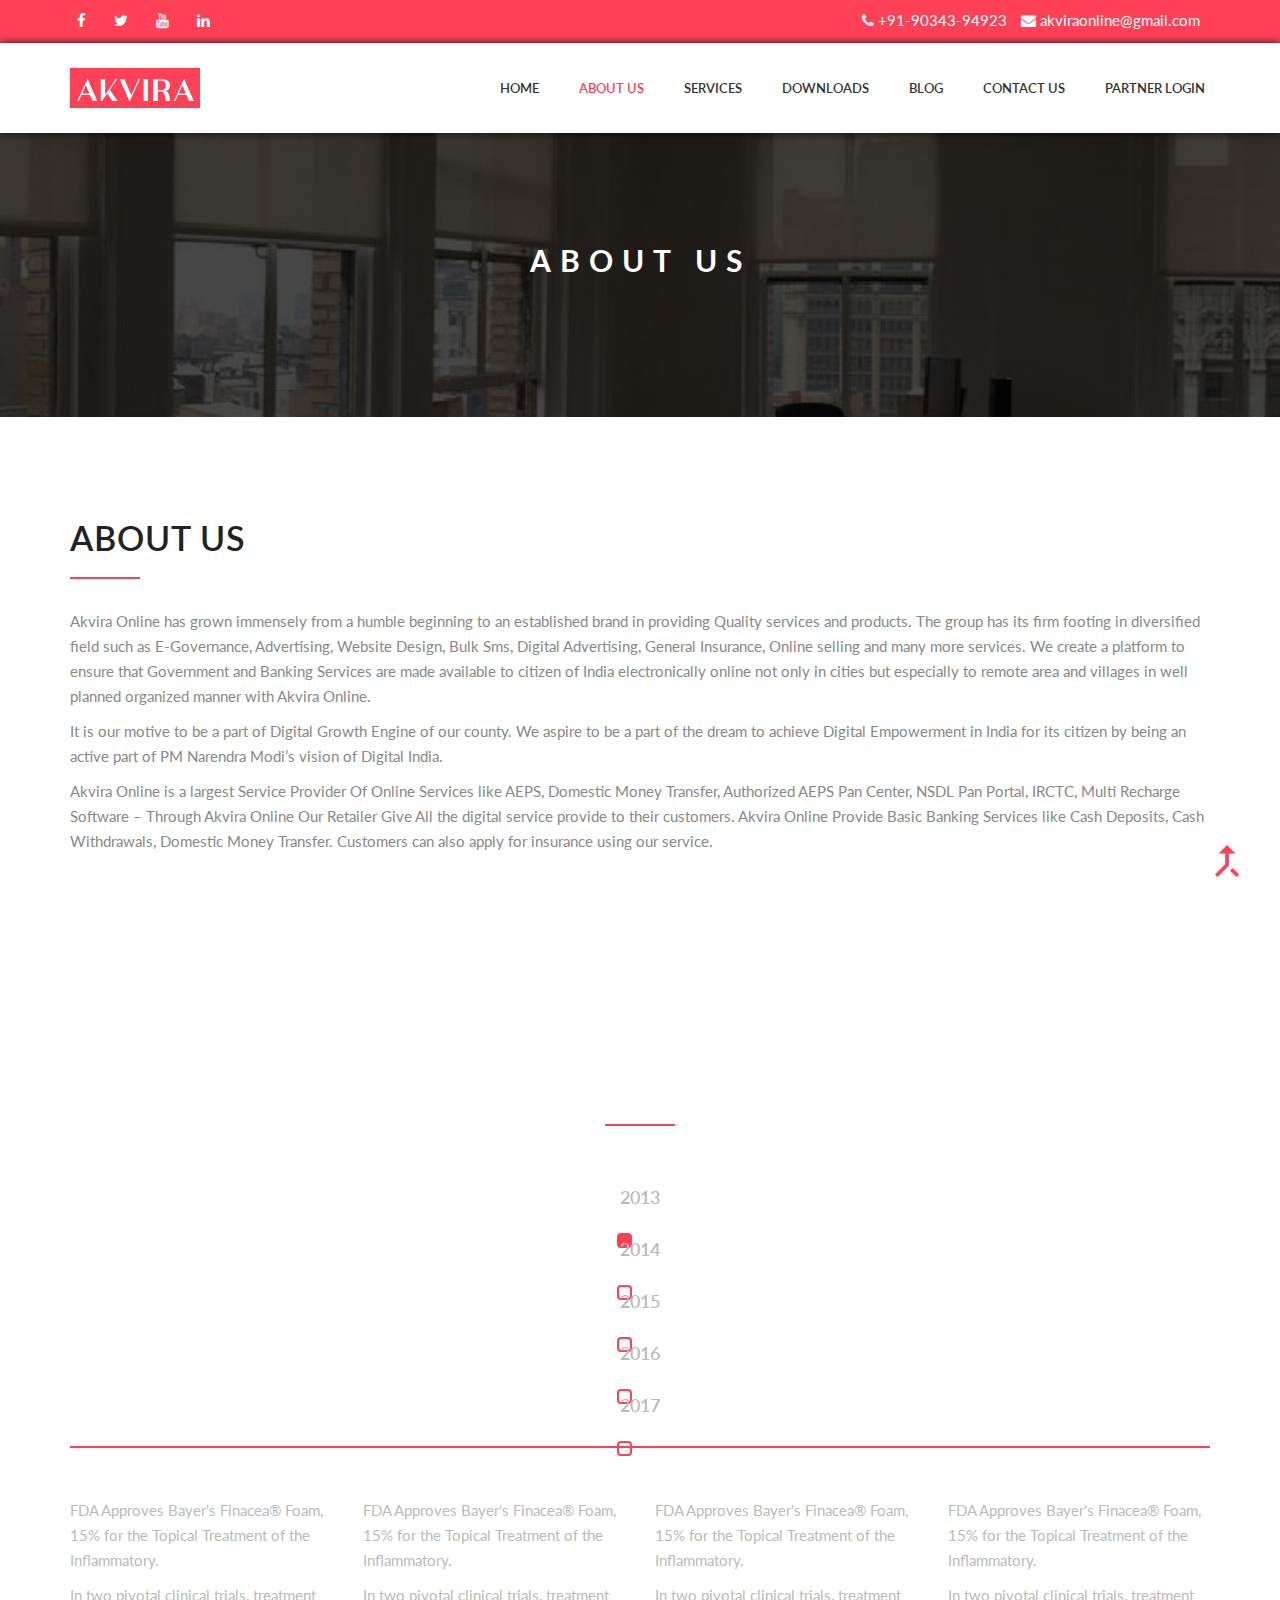
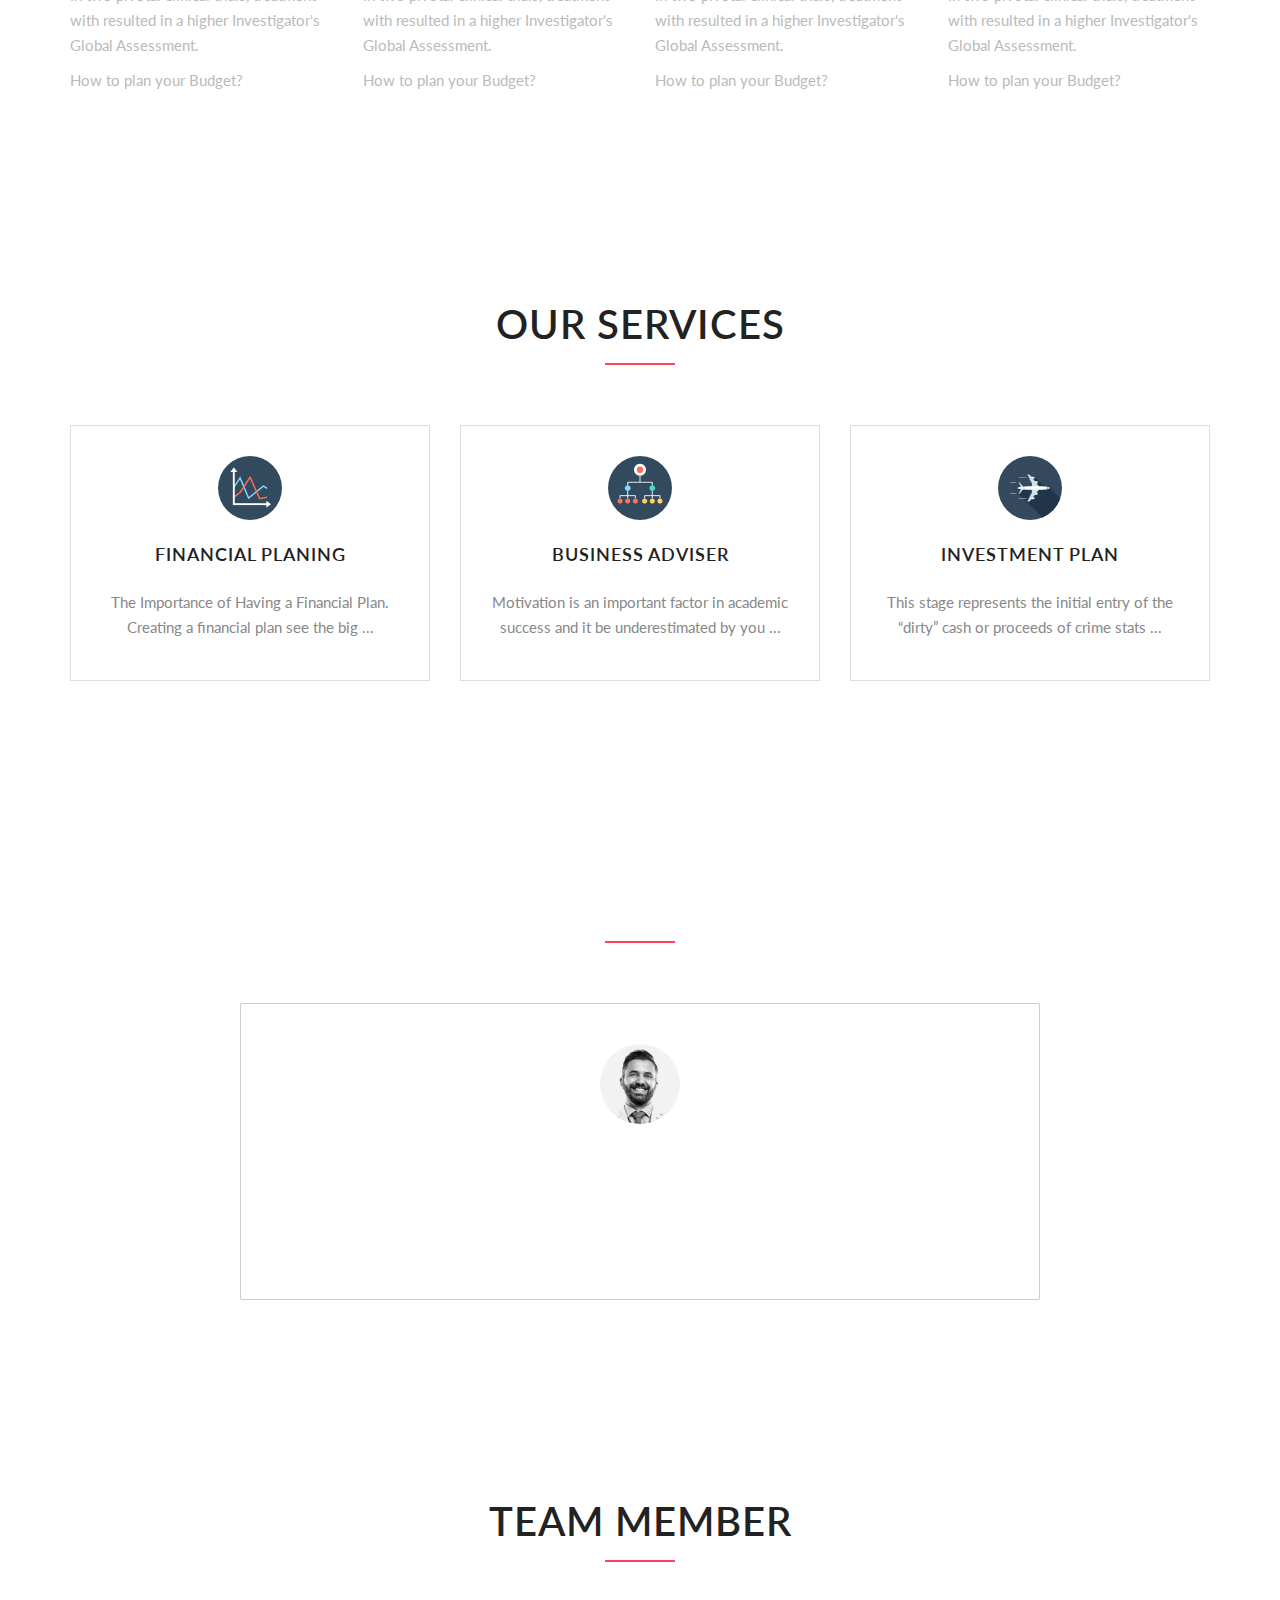
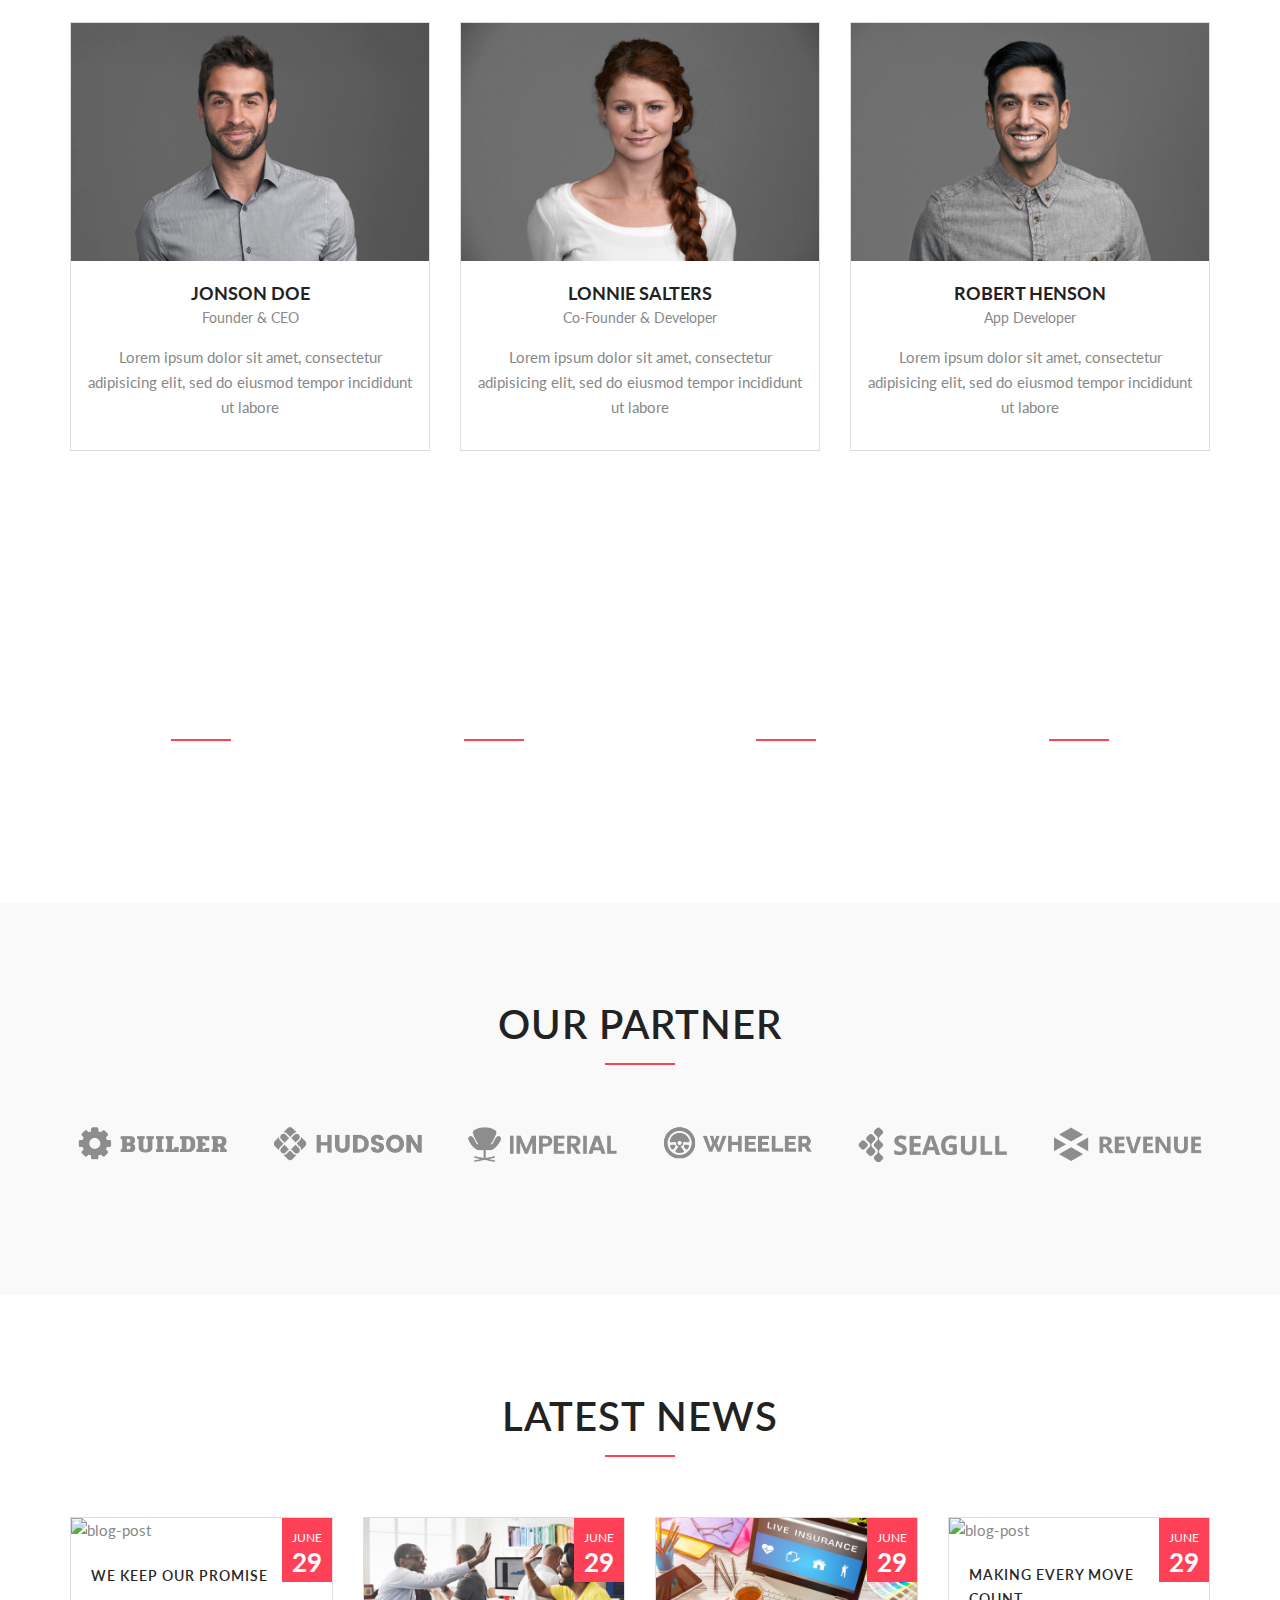
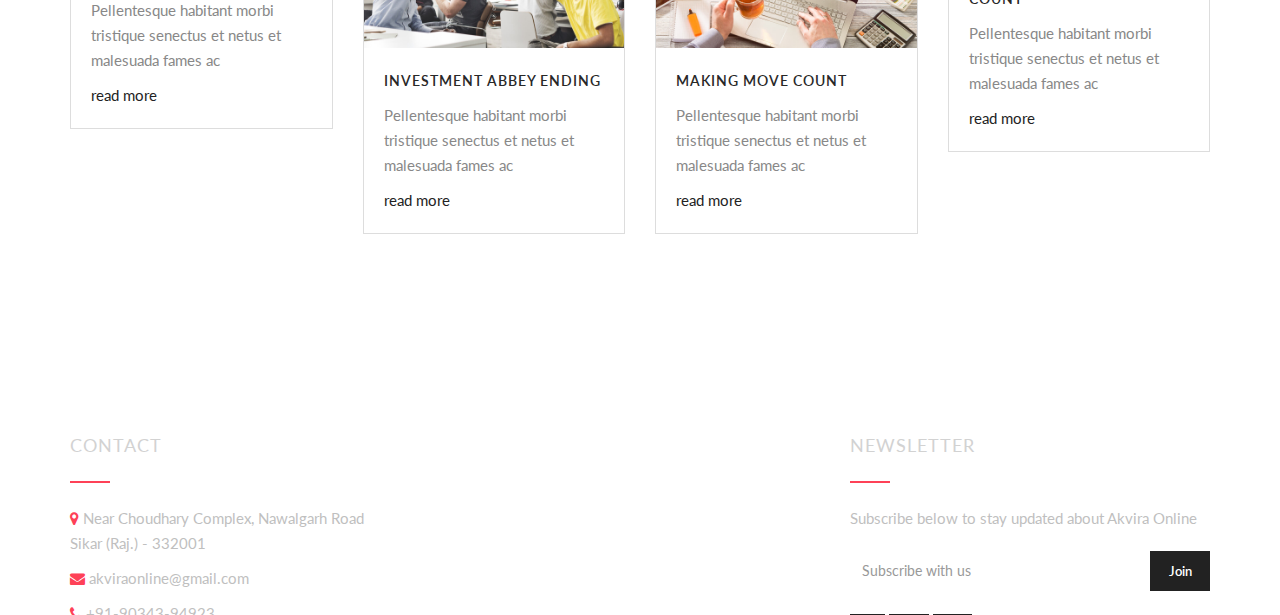
==== about.html @ 22830d56 "Site design updated" ====
﻿<!DOCTYPE html>
<html lang="en">
<head>
    <meta charset="utf-8">
    <meta http-equiv="x-ua-compatible" content="ie=edge">
    <title>Home | Akvira Online</title>
    <meta name="author" content="WebAkshar.com">
    <meta name="description" content="About Akvira Online">
    <meta name="viewport" content="width=device-width, initial-scale=1">
    <link rel="shortcut icon" href="assets/favicon/favicon.ico">

    <!-- load google font -->
    <link href="https://fonts.googleapis.com/css?family=Lato:300,400,400i,700,700i" rel="stylesheet">

    <!-- all stylesheets include start -->
    <!-- Bootstrap css -->
    <link rel="stylesheet" href="assets/bootstrap/css/bootstrap.min.css">
    <!-- revolution slider css -->
    <link rel="stylesheet" href="assets/css/rev_slider/settings.css">
    <link rel="stylesheet" href="assets/css/rev_slider/layers.css">
    <link rel="stylesheet" href="assets/css/rev_slider/navigation.css">
    <!-- fontawesome css -->
    <link rel="stylesheet" href="assets/css/font-awesome.min.css">
    <!-- ET Lineicon CSS -->
    <link rel="stylesheet" href="assets/css/lineicon.css">
    <!-- Light Box CSS -->
    <link rel="stylesheet" href="assets/css/lightbox.css">
    <link rel="stylesheet" href="assets/css/animate.css">

    <!-- Owl Carousel CSS -->
    <link rel="stylesheet" href="assets/css/owl.carousel.css">
    <link rel="stylesheet" href="assets/css/owl.theme.css">
    <link rel="stylesheet" href="assets/css/owl.transitions.css">

    <!-- theme style css -->
    <link rel="stylesheet" href="assets/css/style.css">
    <!-- responsive css -->
    <link rel="stylesheet" href="assets/css/responsive.css">
    <!-- all stylesheets include end -->
</head>
<body>
    <div id="container">

        <!-- Start Top Header Section -->
        <section class="topbar">
            <div class="container">
                <div class="row">
                    <div class="col-md-5">
                        <ul class="social-icons">
                            <li><a target="_blank" href="https://facebook.com/akviraonline"><i class="fa fa-facebook"></i></a></li>
                            <li><a target="_blank" href="https://twitter.com/akviraonline"><i class="fa fa-twitter"></i></a></li>
                            <li><a target="_blank" href="#"><i class="fa fa-youtube"></i></a></li>
                            <li><a target="_blank" href="#"><i class="fa fa-linkedin"></i></a></li>
                        </ul>
                    </div>
                    <div class="col-md-7">
                        <div class="contact-info">
                            <ul>
                                <li>
                                    <i class="fa fa-phone"></i>
                                    <a href="tel:+919034394923">+91-90343-94923</a>
                                </li>
                                <li>
                                    <i class="fa fa-envelope"></i>
                                    <a href="mailto:akviraonline@gmail.com">akviraonline@gmail.com</a>
                                </li>
                            </ul>
                        </div>
                    </div>
                </div>
            </div>
        </section>
        <header class="clearfix" id="header">
            <nav class="navbar navbar-default">
                <div class="container">
                    <div class="navbar-header">
                        <button type="button" class="navbar-toggle" data-toggle="collapse" data-target=".navbar-collapse">
                            <span class="icon-bar"></span>
                            <span class="icon-bar"></span>
                            <span class="icon-bar"></span>
                        </button>
                        <a class="navbar-brand" href="index.html"><img alt="" src="assets/images/logo/logo.png"></a>
                    </div>
                    <div class="navbar-collapse collapse">
                        <ul class="nav navbar-nav navbar-right">
                            <li><a href="index.html">Home</a></li>
                            <li><a href="about.html" class="active">About Us</a></li>
                            <li><a href="services.html">Services</a></li>
                            <li><a href="#">Downloads</a></li>
                            <li><a href="blog.html">Blog</a></li>
                            <li><a href="contact.html">Contact Us</a></li>
                            <li><a href="partnerlogin.html" target="_blank">Partner Login</a></li>
                        </ul>
                    </div>
                </div>
            </nav>
        </header>
        <section class="breadcrumb-section parallax" style="background-image: url(assets/images/bg/breadcrumb4.jpg);">
            <div class="container">
                <div class="row">
                    <div class="col-md-12">
                        <div class="page-title">
                            <h1>About Us</h1>
                        </div>
                    </div>
                </div>
            </div>
        </section>
        <section class="pad-t100 pad-b70">
            <div class="container">
                <div class="row">
                    <div class="col-md-12 mb30">
                        <div class="section-title left mb50">
                            <h3 style="font-size: 34px;">About Us</h3>
                        </div>
                        <p>
                            Akvira Online has grown immensely from a humble beginning to an established brand in providing Quality services and products.
                            The group has its firm footing in diversified field such as E-Governance, Advertising, Website Design, Bulk Sms, Digital Advertising, General Insurance, Online selling and many more services.
                            We create a platform to ensure that Government and Banking Services are made available to citizen of India electronically online not only in cities but especially to remote area and villages in well planned organized manner with Akvira Online.
                        </p>
                        <p>
                            It is our motive to be a part of Digital Growth Engine of our county.
                            We aspire to be a part of the dream to achieve Digital Empowerment in India for its citizen by being an active part of PM Narendra Modi’s vision of Digital India.
                        </p>
                        <p>
                            Akvira Online is a largest Service Provider Of Online Services like AEPS, Domestic Money Transfer, Authorized AEPS Pan Center, NSDL Pan Portal, IRCTC,  Multi Recharge Software – Through Akvira Online Our Retailer Give All the digital service provide to their customers. 
                            Akvira Online Provide Basic Banking Services like Cash Deposits, Cash Withdrawals, Domestic Money Transfer. 
                            Customers can also apply for insurance using our service.
                        </p>
                        <!--<a href="#" class="btn btn-primary mt20">Download Brochures</a>-->
                    </div>
                </div>
            </div>
        </section>
        <section class="pad100 parallax" style="background-image: url(assets/images/bg/bg12.jpg);">
            <div class="container">
                <div class="row">
                    <div class="section-title text-center white">
                        <h3>Helping to Grow</h3>
                    </div>
                </div>
                <div class="row">
                    <div class="col-md-12">
                        <div class="max-tab-2 white">
                            <!-- Nav tabs -->
                            <ul class="nav nav-tabs nav-justified" role="tablist">
                                <li role="presentation" class="active">
                                    <a href="#tab1" role="tab" data-toggle="tab" aria-expanded="false">
                                        2013
                                    </a>
                                </li>
                                <li role="presentation" class="">
                                    <a href="#tab2" role="tab" data-toggle="tab" aria-expanded="false">
                                        2014
                                    </a>
                                </li>
                                <li role="presentation" class="">
                                    <a href="#tab3" role="tab" data-toggle="tab" aria-expanded="false">
                                        2015
                                    </a>
                                </li>
                                <li role="presentation" class="">
                                    <a href="#tab4" role="tab" data-toggle="tab" aria-expanded="false">
                                        2016
                                    </a>
                                </li>
                                <li role="presentation" class="">
                                    <a href="#tab5" role="tab" data-toggle="tab" aria-expanded="false">
                                        2017
                                    </a>
                                </li>

                            </ul>

                            <!-- Tab panes -->
                            <div class="tab-content">
                                <!-- Start Tab Content 1 -->
                                <div role="tabpanel" class="tab-pane active" id="tab1">
                                    <div class="row">
                                        <div class="col-md-3 col-sm-6">
                                            <p>FDA Approves Bayer's Finacea® Foam, 15% for the Topical Treatment of the Inflammatory.</p>
                                            <p>In two pivotal clinical trials, treatment with resulted in a higher Investigator's Global Assessment.</p>
                                            <p>How to plan your Budget?</p>
                                        </div>
                                        <div class="col-md-3 col-sm-6">
                                            <p>FDA Approves Bayer's Finacea® Foam, 15% for the Topical Treatment of the Inflammatory.</p>
                                            <p>In two pivotal clinical trials, treatment with resulted in a higher Investigator's Global Assessment.</p>
                                            <p>How to plan your Budget?</p>
                                        </div>
                                        <div class="col-md-3 col-sm-6">
                                            <p>FDA Approves Bayer's Finacea® Foam, 15% for the Topical Treatment of the Inflammatory.</p>
                                            <p>In two pivotal clinical trials, treatment with resulted in a higher Investigator's Global Assessment.</p>
                                            <p>How to plan your Budget?</p>
                                        </div>
                                        <div class="col-md-3 col-sm-6">
                                            <p>FDA Approves Bayer's Finacea® Foam, 15% for the Topical Treatment of the Inflammatory.</p>
                                            <p>In two pivotal clinical trials, treatment with resulted in a higher Investigator's Global Assessment.</p>
                                            <p>How to plan your Budget?</p>
                                        </div>
                                    </div>
                                </div>
                                <!-- Start Tab Content 2 -->
                                <div role="tabpanel" class="tab-pane" id="tab2">
                                    <div class="row">
                                        <div class="col-md-3 col-sm-6">
                                            <p>FDA Approves Bayer's Finacea® Foam, 15% for the Topical Treatment of the Inflammatory.</p>
                                            <p>In two pivotal clinical trials, treatment with resulted in a higher Investigator's Global Assessment.</p>
                                            <p>How to plan your Budget?</p>
                                        </div>
                                        <div class="col-md-3 col-sm-6">
                                            <p>FDA Approves Bayer's Finacea® Foam, 15% for the Topical Treatment of the Inflammatory.</p>
                                            <p>In two pivotal clinical trials, treatment with resulted in a higher Investigator's Global Assessment.</p>
                                            <p>How to plan your Budget?</p>
                                        </div>
                                        <div class="col-md-3 col-sm-6">
                                            <p>FDA Approves Bayer's Finacea® Foam, 15% for the Topical Treatment of the Inflammatory.</p>
                                            <p>In two pivotal clinical trials, treatment with resulted in a higher Investigator's Global Assessment.</p>
                                            <p>How to plan your Budget?</p>
                                        </div>
                                        <div class="col-md-3 col-sm-6">
                                            <p>FDA Approves Bayer's Finacea® Foam, 15% for the Topical Treatment of the Inflammatory.</p>
                                            <p>In two pivotal clinical trials, treatment with resulted in a higher Investigator's Global Assessment.</p>
                                            <p>How to plan your Budget?</p>
                                        </div>
                                    </div>
                                </div>
                                <!-- Start Tab Content 3 -->
                                <div role="tabpanel" class="tab-pane" id="tab3">
                                    <div class="row">
                                        <div class="col-md-3 col-sm-6">
                                            <p>FDA Approves Bayer's Finacea® Foam, 15% for the Topical Treatment of the Inflammatory.</p>
                                            <p>In two pivotal clinical trials, treatment with resulted in a higher Investigator's Global Assessment.</p>
                                            <p>How to plan your Budget?</p>
                                        </div>
                                        <div class="col-md-3 col-sm-6">
                                            <p>FDA Approves Bayer's Finacea® Foam, 15% for the Topical Treatment of the Inflammatory.</p>
                                            <p>In two pivotal clinical trials, treatment with resulted in a higher Investigator's Global Assessment.</p>
                                            <p>How to plan your Budget?</p>
                                        </div>
                                        <div class="col-md-3 col-sm-6">
                                            <p>FDA Approves Bayer's Finacea® Foam, 15% for the Topical Treatment of the Inflammatory.</p>
                                            <p>In two pivotal clinical trials, treatment with resulted in a higher Investigator's Global Assessment.</p>
                                            <p>How to plan your Budget?</p>
                                        </div>
                                        <div class="col-md-3 col-sm-6">
                                            <p>FDA Approves Bayer's Finacea® Foam, 15% for the Topical Treatment of the Inflammatory.</p>
                                            <p>In two pivotal clinical trials, treatment with resulted in a higher Investigator's Global Assessment.</p>
                                            <p>How to plan your Budget?</p>
                                        </div>
                                    </div>
                                </div>
                                <!-- Start Tab Content 4 -->
                                <div role="tabpanel" class="tab-pane" id="tab4">
                                    <div class="row">
                                        <div class="col-md-3 col-sm-6">
                                            <p>FDA Approves Bayer's Finacea® Foam, 15% for the Topical Treatment of the Inflammatory.</p>
                                            <p>In two pivotal clinical trials, treatment with resulted in a higher Investigator's Global Assessment.</p>
                                            <p>How to plan your Budget?</p>
                                        </div>
                                        <div class="col-md-3 col-sm-6">
                                            <p>FDA Approves Bayer's Finacea® Foam, 15% for the Topical Treatment of the Inflammatory.</p>
                                            <p>In two pivotal clinical trials, treatment with resulted in a higher Investigator's Global Assessment.</p>
                                            <p>How to plan your Budget?</p>
                                        </div>
                                        <div class="col-md-3 col-sm-6">
                                            <p>FDA Approves Bayer's Finacea® Foam, 15% for the Topical Treatment of the Inflammatory.</p>
                                            <p>In two pivotal clinical trials, treatment with resulted in a higher Investigator's Global Assessment.</p>
                                            <p>How to plan your Budget?</p>
                                        </div>
                                        <div class="col-md-3 col-sm-6">
                                            <p>FDA Approves Bayer's Finacea® Foam, 15% for the Topical Treatment of the Inflammatory.</p>
                                            <p>In two pivotal clinical trials, treatment with resulted in a higher Investigator's Global Assessment.</p>
                                            <p>How to plan your Budget?</p>
                                        </div>
                                    </div>
                                </div>
                                <!-- Start Tab Content 5 -->
                                <div role="tabpanel" class="tab-pane" id="tab5">
                                    <div class="row">
                                        <div class="col-md-3 col-sm-6">
                                            <p>FDA Approves Bayer's Finacea® Foam, 15% for the Topical Treatment of the Inflammatory.</p>
                                            <p>In two pivotal clinical trials, treatment with resulted in a higher Investigator's Global Assessment.</p>
                                            <p>How to plan your Budget?</p>
                                        </div>
                                        <div class="col-md-3 col-sm-6">
                                            <p>FDA Approves Bayer's Finacea® Foam, 15% for the Topical Treatment of the Inflammatory.</p>
                                            <p>In two pivotal clinical trials, treatment with resulted in a higher Investigator's Global Assessment.</p>
                                            <p>How to plan your Budget?</p>
                                        </div>
                                        <div class="col-md-3 col-sm-6">
                                            <p>FDA Approves Bayer's Finacea® Foam, 15% for the Topical Treatment of the Inflammatory.</p>
                                            <p>In two pivotal clinical trials, treatment with resulted in a higher Investigator's Global Assessment.</p>
                                            <p>How to plan your Budget?</p>
                                        </div>
                                        <div class="col-md-3 col-sm-6">
                                            <p>FDA Approves Bayer's Finacea® Foam, 15% for the Topical Treatment of the Inflammatory.</p>
                                            <p>In two pivotal clinical trials, treatment with resulted in a higher Investigator's Global Assessment.</p>
                                            <p>How to plan your Budget?</p>
                                        </div>
                                    </div>
                                </div>
                                <!-- End Tab Content 5 -->
                            </div>

                        </div>
                    </div>
                </div>
            </div>
        </section>
        <!-- End Tab Section -->
        <!-- Start Services Section -->
        <section class="pad-t100 pad-b70">
            <div class="container">
                <div class="row">
                    <div class="section-title text-center">
                        <h3>Our Services</h3>
                    </div>
                </div>
                <div class="row">
                    <div class="col-md-4">
                        <div class="feature-3 text-center">
                            <img src="assets/images/others/icon-2.png" alt="">
                            <a href="#"><h4>FINANCIAL PLANING</h4></a>
                            <p>The Importance of Having a Financial Plan. Creating a financial plan see the big ...</p>
                        </div>
                    </div>
                    <div class="col-md-4">
                        <div class="feature-3 text-center">
                            <img src="assets/images/others/icon.png" alt="">
                            <a href="#"><h4>BUSINESS ADVISER</h4></a>
                            <p>Motivation is an important factor in academic success and it be underestimated by you ...</p>
                        </div>
                    </div>
                    <div class="col-md-4">
                        <div class="feature-3 text-center">
                            <img src="assets/images/others/icon-3.png" alt="">
                            <a href="#"><h4>INVESTMENT PLAN</h4></a>
                            <p>This stage represents the initial entry of the “dirty” cash or proceeds of crime stats ...</p>
                        </div>
                    </div>
                </div>
            </div>
        </section>
        <!-- End Services Section -->
        <!-- Start Testimonial Section -->
        <section class="pad100 parallax" style="background-image: url(assets/images/bg/bg4.jpg);">
            <div class="container">
                <div class="row">
                    <div class="col-md-12">
                        <div class="section-title text-center white">
                            <h3>Testimonial</h3>
                        </div>
                    </div>
                </div>
                <div class="row">
                    <div class="col-md-12">
                        <div class="testimonial-carousel bordered">
                            <div class="testimonial-item white">
                                <img src="assets/images/testimonials/1.jpg" alt="" class="img-circle">
                                <p>US technology giant Apple on Tuesday became the first company ever in the world to enjoy a market capitalisation of $800 billion. If it were a country.</p>
                                <div class="client">Shahriyar Ahmed</div>
                            </div>
                            <div class="testimonial-item white">
                                <img src="assets/images/testimonials/3.jpg" alt="" class="img-circle">
                                <p>US technology giant Apple on Tuesday became the first company ever in the world to enjoy a market capitalisation of $800 billion. If it were a country.</p>
                                <div class="client">Mariam Akter</div>
                            </div>
                        </div>
                    </div>
                </div>
            </div>
        </section>
        <!-- End Testimonial Section -->
        <!-- Start Team Member Section -->
        <section class="pad-t100 pad-b70">
            <div class="container">
                <div class="row">
                    <div class="col-md-12">
                        <div class="section-title text-center">
                            <h3>Team Member</h3>
                        </div>
                    </div>
                </div>
                <div class="row">
                    <div class="col-md-4 col-sm-4">
                        <div class="team-member-1">
                            <div class="team-member-img">
                                <img class="img-responsive" src="assets/images/team/team12.jpg" alt="">
                            </div>
                            <div class="team-info">
                                <div class="team-name">Jonson Doe</div>
                                <div class="team-designation">Founder & CEO</div>
                                <p>Lorem ipsum dolor sit amet, consectetur adipisicing elit, sed do eiusmod tempor incididunt ut labore</p>
                            </div>
                            <div class="social-icon">
                                <ul class="icon">
                                    <li>
                                        <a href="#"><i class="fa fa-facebook"></i></a>
                                    </li>
                                    <li>
                                        <a href="#"><i class="fa fa-twitter"></i></a>
                                    </li>
                                    <li>
                                        <a href="#"><i class="fa fa-google-plus"></i></a>
                                    </li>
                                    <li>
                                        <a href="#"><i class="fa fa-linkedin"></i></a>
                                    </li>
                                </ul>
                            </div>
                        </div>
                    </div>
                    <div class="col-md-4 col-sm-4">
                        <div class="team-member-1">
                            <div class="team-member-img">
                                <img class="img-responsive" src="assets/images/team/team10.jpg" alt="">
                            </div>
                            <div class="team-info">
                                <div class="team-name">LONNIE SALTERS</div>
                                <div class="team-designation">Co-Founder & Developer</div>
                                <p>Lorem ipsum dolor sit amet, consectetur adipisicing elit, sed do eiusmod tempor incididunt ut labore</p>
                            </div>
                            <div class="social-icon">
                                <ul class="icon">
                                    <li>
                                        <a href="#"><i class="fa fa-facebook"></i></a>
                                    </li>
                                    <li>
                                        <a href="#"><i class="fa fa-twitter"></i></a>
                                    </li>
                                    <li>
                                        <a href="#"><i class="fa fa-google-plus"></i></a>
                                    </li>
                                    <li>
                                        <a href="#"><i class="fa fa-linkedin"></i></a>
                                    </li>
                                </ul>
                            </div>
                        </div>
                    </div>
                    <div class="col-md-4 col-sm-4">
                        <div class="team-member-1">
                            <div class="team-member-img">
                                <img class="img-responsive" src="assets/images/team/team11.jpg" alt="">
                            </div>
                            <div class="team-info">
                                <div class="team-name">ROBERT HENSON</div>
                                <div class="team-designation">App Developer</div>
                                <p>Lorem ipsum dolor sit amet, consectetur adipisicing elit, sed do eiusmod tempor incididunt ut labore</p>
                            </div>
                            <div class="social-icon">
                                <ul class="icon">
                                    <li>
                                        <a href="#"><i class="fa fa-facebook"></i></a>
                                    </li>
                                    <li>
                                        <a href="#"><i class="fa fa-twitter"></i></a>
                                    </li>
                                    <li>
                                        <a href="#"><i class="fa fa-google-plus"></i></a>
                                    </li>
                                    <li>
                                        <a href="#"><i class="fa fa-linkedin"></i></a>
                                    </li>
                                </ul>
                            </div>
                        </div>
                    </div>
                </div>
            </div>
        </section>
        <!-- End Team Member Section -->
        <!-- Start Animated Counter -->
        <section class="pad-t100 pad-b70 parallax" style="background-image: url(assets/images/bg/bg2.jpg); background-position: 50% 40px;">
            <div class="container">
                <div class="row">

                    <div class="col-md-3 col-sm-6">
                        <div class="animated-counter text-center white">
                            <div class="animated-number" data-from="0" data-to="125">125</div>
                            <h4>Expert Adviser</h4>
                        </div>
                    </div>
                    <div class="col-md-3 col-sm-6">
                        <div class="animated-counter text-center white">
                            <div class="animated-number" data-from="0" data-to="8285">8285</div>
                            <h4>Happy Client</h4>
                        </div>
                    </div>
                    <div class="col-md-3 col-sm-6">
                        <div class="animated-counter text-center white">
                            <div class="animated-number" data-from="0" data-to="2245">2245</div>
                            <h4>Awards Wining</h4>
                        </div>
                    </div>
                    <div class="col-md-3 col-sm-6">
                        <div class="animated-counter text-center white">
                            <div class="animated-number" data-from="0" data-to="543">543</div>
                            <h4>Consultation</h4>
                        </div>
                    </div>
                </div>
            </div>
        </section>
        <!-- End Animated Counter -->
        <!-- Start Client Section -->
        <section class="pad100" style="background-color: #f9f9f9;">
            <div class="container">
                <div class="row">
                    <div class="section-title text-center">
                        <h3>Our Partner</h3>
                    </div>
                </div>
                <div class="row">
                    <div class="col-md-2">
                        <div class="client-logo">
                            <a href="#">
                                <img src="assets/images/client/1.png" alt="">
                            </a>
                        </div>
                    </div>
                    <div class="col-md-2">
                        <div class="client-logo">
                            <a href="#">
                                <img src="assets/images/client/3.png" alt="">
                            </a>
                        </div>
                    </div>
                    <div class="col-md-2">
                        <div class="client-logo">
                            <a href="#">
                                <img src="assets/images/client/2.png" alt="">
                            </a>
                        </div>
                    </div>
                    <div class="col-md-2">
                        <div class="client-logo">
                            <a href="#">
                                <img src="assets/images/client/5.png" alt="">
                            </a>
                        </div>
                    </div>
                    <div class="col-md-2">
                        <div class="client-logo">
                            <a href="#">
                                <img src="assets/images/client/6.png" alt="">
                            </a>
                        </div>
                    </div>
                    <div class="col-md-2">
                        <div class="client-logo">
                            <a href="#">
                                <img src="assets/images/client/9.png" alt="">
                            </a>
                        </div>
                    </div>
                </div>
            </div>
        </section>
        <!-- End Client Section -->
        <!-- Start Latest Blog Section -->
        <section class="pad-t100 pad-b70">
            <div class="container">
                <div class="row">
                    <div class="col-md-12">
                        <div class="section-title text-center">
                            <h3>Latest News</h3>
                        </div>
                    </div>
                </div>
                <div class="row">
                    <div class="col-md-3">
                        <div class="latest-news">
                            <div class="latest-news-img">
                                <img src="assets/images/blog/blog1.jpg" class="img-responsive" alt="blog-post">
                                <div><span>JUNE</span><span>29</span></div>
                            </div>
                            <div class="news-details">
                                <h4><a href="#">WE KEEP OUR PROMISE</a></h4>
                                <p>Pellentesque habitant morbi tristique senectus et netus et malesuada fames ac</p>
                                <a href="#" class="read-more">read more</a>
                            </div>
                        </div>
                    </div>
                    <div class="col-md-3">
                        <div class="latest-news">
                            <div class="latest-news-img">
                                <img src="assets/images/blog/blog4.jpg" class="img-responsive" alt="blog-post">
                                <div><span>JUNE</span><span>29</span></div>
                            </div>
                            <div class="news-details">
                                <h4><a href="#">INVESTMENT ABBEY ENDING</a></h4>
                                <p>Pellentesque habitant morbi tristique senectus et netus et malesuada fames ac</p>
                                <a href="#" class="read-more">read more</a>
                            </div>
                        </div>
                    </div>
                    <div class="col-md-3">
                        <div class="latest-news">
                            <div class="latest-news-img">
                                <img src="assets/images/blog/blog2.jpg" class="img-responsive" alt="blog-post">
                                <div><span>JUNE</span><span>29</span></div>
                            </div>
                            <div class="news-details">
                                <h4><a href="#">MAKING MOVE COUNT</a></h4>
                                <p>Pellentesque habitant morbi tristique senectus et netus et malesuada fames ac</p>
                                <a href="#" class="read-more">read more</a>
                            </div>
                        </div>
                    </div>
                    <div class="col-md-3">
                        <div class="latest-news">
                            <div class="latest-news-img">
                                <img src="assets/images/blog/blog5.jpg" class="img-responsive" alt="blog-post">
                                <div><span>JUNE</span><span>29</span></div>
                            </div>
                            <div class="news-details">
                                <h4><a href="#">MAKING EVERY MOVE COUNT</a></h4>
                                <p>Pellentesque habitant morbi tristique senectus et netus et malesuada fames ac</p>
                                <a href="#" class="read-more">read more</a>
                            </div>
                        </div>
                    </div>
                </div>
            </div>
        </section>

        <section class="footer-section pad-t100 pad-b70 parallax" style="background-image: url(assets/images/bg/bg2.png);">
            <div class="container">
                <div class="row">
                    <div class="col-md-8">
                        <div class="section-title-2">
                            <h3>Contact</h3>
                        </div>
                        <div class="footer-address">
                            <p><span><i class="fa fa-map-marker"></i></span> Near Choudhary Complex, Nawalgarh Road <br />Sikar (Raj.) - 332001</p>
                            <p><span><i class="fa fa-envelope"></i></span> akviraonline@gmail.com</p>
                            <p><span><i class="fa fa-phone"></i></span> <a style="color:#bfbfbf;" href="tel:+919034394923">+91-90343-94923</a></p>
                        </div>
                    </div>
                    <div class="col-md-4">
                        <div class="section-title-2">
                            <h3>Newsletter</h3>
                        </div>
                        <p>Subscribe below to stay updated about Akvira Online</p>
                        <form>
                            <div class="form-group footer-subscribe">
                                <input type="email" class="form-control" id="Email1" placeholder="Subscribe with us">
                                <button type="button" class="btn btn-default">Join</button>
                            </div>
                        </form>
                        <div class="footer-social">
                            <ul class="top-social">
                                <li><a target="_blank" href="https://facebook.com/akviraonline"><i class="fa fa-facebook"></i></a></li>
                                <li><a target="_blank" href="https://twitter.com/akviraonline"><i class="fa fa-twitter"></i></a></li>
                                <li><a target="_blank" href="#"><i class="fa fa-youtube"></i></a></li>
                            </ul>
                        </div>
                    </div>
                </div>
            </div>
        </section>
        <section class="copyright-section">
            <div class="container">
                <div class="row">
                    <div class="col-md-12">
                        <div class="copyright-text text-center">
                            <p>
                                © 2019 Akvira Online | All Rights Reserved <br />
                                <small>Designed with <a href="#"><i class="fa fa-heart"></i></a> by <a target="_blank" href="http://webakshar.com">WebAkshar</a></small>
                            </p>
                        </div>
                    </div>
                </div>
            </div>
        </section>

        <div id="back-to-top" class="back-to-top reveal">
            <img src="assets/images/others/up.png" alt="" class="img-responsive">
        </div>

        <script src="assets/js/jquery-3.1.1.min.js"></script>
        <script src="assets/bootstrap/js/bootstrap.min.js"></script>

        <!-- revolution slider js files start -->
        <script src="assets/js/rev_slider/jquery.themepunch.tools.min.js"></script>
        <script src="assets/js/rev_slider/jquery.themepunch.revolution.min.js"></script>

        <script src="assets/js/rev_slider/extensions/revolution.extension.actions.min.js"></script>
        <script src="assets/js/rev_slider/extensions/revolution.extension.carousel.min.js"></script>
        <script src="assets/js/rev_slider/extensions/revolution.extension.kenburn.min.js"></script>
        <script src="assets/js/rev_slider/extensions/revolution.extension.layeranimation.min.js"></script>
        <script src="assets/js/rev_slider/extensions/revolution.extension.migration.min.js"></script>
        <script src="assets/js/rev_slider/extensions/revolution.extension.navigation.min.js"></script>
        <script src="assets/js/rev_slider/extensions/revolution.extension.parallax.min.js"></script>
        <script src="assets/js/rev_slider/extensions/revolution.extension.slideanims.min.js"></script>
        <script src="assets/js/rev_slider/extensions/revolution.extension.video.min.js"></script>
        <!-- revolution slider js files end -->
        <!-- Other jQuery library -->
        <script src="assets/js/jquery.appear.js"></script>
        <script src="assets/js/jquery.countTo.js"></script>
        <script src="assets/js/jquery.isotope.min.js"></script>
        <script src="assets/js/lightbox.js"></script>
        <script src="assets/js/owl.carousel.js"></script>
        <!--<script src="assets/js/jquery.easypiechart.js"></script>
        <script src="assets/js/jquery.mb.YTPlayer.js"></script>
        <script src="assets/js/countdown.js"></script>
        <script src="assets/js/jquery.fitvids.js"></script>-->
        <!-- template main js file -->
        <script src="assets/js/main.js"></script>
        <!-- all js include end -->
    </div>
</body>
</html>
---- assets/css/rev_slider/settings.css ----
/*-----------------------------------------------------------------------------

-	Revolution Slider 5.0 Default Style Settings -

Screen Stylesheet

version:   	5.4.5
date:      	15/05/17
author:		themepunch
email:     	info@themepunch.com
website:   	http://www.themepunch.com
-----------------------------------------------------------------------------*/
#debungcontrolls,.debugtimeline{width:100%;box-sizing:border-box}.rev_column,.rev_column .tp-parallax-wrap,.tp-svg-layer svg{vertical-align:top}#debungcontrolls{z-index:100000;position:fixed;bottom:0;height:auto;background:rgba(0,0,0,.6);padding:10px}.debugtimeline{height:10px;position:relative;margin-bottom:3px;display:none;white-space:nowrap}.debugtimeline:hover{height:15px}.the_timeline_tester{background:#e74c3c;position:absolute;top:0;left:0;height:100%;width:0}.rs-go-fullscreen{position:fixed!important;width:100%!important;height:100%!important;top:0!important;left:0!important;z-index:9999999!important;background:#fff!important}.debugtimeline.tl_slide .the_timeline_tester{background:#f39c12}.debugtimeline.tl_frame .the_timeline_tester{background:#3498db}.debugtimline_txt{color:#fff;font-weight:400;font-size:7px;position:absolute;left:10px;top:0;white-space:nowrap;line-height:10px}.rtl{direction:rtl}@font-face{font-family:revicons;src:url(../fonts/revicons/revicons.eot?5510888);src:url(../fonts/revicons/revicons.eot?5510888#iefix) format('embedded-opentype'),url(../fonts/revicons/revicons.woff?5510888) format('woff'),url(../fonts/revicons/revicons.ttf?5510888) format('truetype'),url(../fonts/revicons/revicons.svg?5510888#revicons) format('svg');font-weight:400;font-style:normal}[class*=" revicon-"]:before,[class^=revicon-]:before{font-family:revicons;font-style:normal;font-weight:400;speak:none;display:inline-block;text-decoration:inherit;width:1em;margin-right:.2em;text-align:center;font-variant:normal;text-transform:none;line-height:1em;margin-left:.2em}.revicon-search-1:before{content:'\e802'}.revicon-pencil-1:before{content:'\e831'}.revicon-picture-1:before{content:'\e803'}.revicon-cancel:before{content:'\e80a'}.revicon-info-circled:before{content:'\e80f'}.revicon-trash:before{content:'\e801'}.revicon-left-dir:before{content:'\e817'}.revicon-right-dir:before{content:'\e818'}.revicon-down-open:before{content:'\e83b'}.revicon-left-open:before{content:'\e819'}.revicon-right-open:before{content:'\e81a'}.revicon-angle-left:before{content:'\e820'}.revicon-angle-right:before{content:'\e81d'}.revicon-left-big:before{content:'\e81f'}.revicon-right-big:before{content:'\e81e'}.revicon-magic:before{content:'\e807'}.revicon-picture:before{content:'\e800'}.revicon-export:before{content:'\e80b'}.revicon-cog:before{content:'\e832'}.revicon-login:before{content:'\e833'}.revicon-logout:before{content:'\e834'}.revicon-video:before{content:'\e805'}.revicon-arrow-combo:before{content:'\e827'}.revicon-left-open-1:before{content:'\e82a'}.revicon-right-open-1:before{content:'\e82b'}.revicon-left-open-mini:before{content:'\e822'}.revicon-right-open-mini:before{content:'\e823'}.revicon-left-open-big:before{content:'\e824'}.revicon-right-open-big:before{content:'\e825'}.revicon-left:before{content:'\e836'}.revicon-right:before{content:'\e826'}.revicon-ccw:before{content:'\e808'}.revicon-arrows-ccw:before{content:'\e806'}.revicon-palette:before{content:'\e829'}.revicon-list-add:before{content:'\e80c'}.revicon-doc:before{content:'\e809'}.revicon-left-open-outline:before{content:'\e82e'}.revicon-left-open-2:before{content:'\e82c'}.revicon-right-open-outline:before{content:'\e82f'}.revicon-right-open-2:before{content:'\e82d'}.revicon-equalizer:before{content:'\e83a'}.revicon-layers-alt:before{content:'\e804'}.revicon-popup:before{content:'\e828'}.rev_slider_wrapper{position:relative;z-index:0;width:100%}.rev_slider{position:relative;overflow:visible}.entry-content .rev_slider a,.rev_slider a{box-shadow:none}.tp-overflow-hidden{overflow:hidden!important}.group_ov_hidden{overflow:hidden}.rev_slider img,.tp-simpleresponsive img{max-width:none!important;transition:none;margin:0;padding:0;border:none}.rev_slider .no-slides-text{font-weight:700;text-align:center;padding-top:80px}.rev_slider>ul,.rev_slider>ul>li,.rev_slider>ul>li:before,.rev_slider_wrapper>ul,.tp-revslider-mainul>li,.tp-revslider-mainul>li:before,.tp-simpleresponsive>ul,.tp-simpleresponsive>ul>li,.tp-simpleresponsive>ul>li:before{list-style:none!important;position:absolute;margin:0!important;padding:0!important;overflow-x:visible;overflow-y:visible;background-image:none;background-position:0 0;text-indent:0;top:0;left:0}.rev_slider>ul>li,.rev_slider>ul>li:before,.tp-revslider-mainul>li,.tp-revslider-mainul>li:before,.tp-simpleresponsive>ul>li,.tp-simpleresponsive>ul>li:before{visibility:hidden}.tp-revslider-mainul,.tp-revslider-slidesli{padding:0!important;margin:0!important;list-style:none!important}.fullscreen-container,.fullwidthbanner-container{padding:0;position:relative}.rev_slider li.tp-revslider-slidesli{position:absolute!important}.tp-caption .rs-untoggled-content{display:block}.tp-caption .rs-toggled-content{display:none}.rs-toggle-content-active.tp-caption .rs-toggled-content{display:block}.rs-toggle-content-active.tp-caption .rs-untoggled-content{display:none}.rev_slider .caption,.rev_slider .tp-caption{position:relative;visibility:hidden;white-space:nowrap;display:block;-webkit-font-smoothing:antialiased!important;z-index:1}.rev_slider .caption,.rev_slider .tp-caption,.tp-simpleresponsive img{-moz-user-select:none;-khtml-user-select:none;-webkit-user-select:none;-o-user-select:none}.rev_slider .tp-mask-wrap .tp-caption,.rev_slider .tp-mask-wrap :last-child,.wpb_text_column .rev_slider .tp-mask-wrap .tp-caption,.wpb_text_column .rev_slider .tp-mask-wrap :last-child{margin-bottom:0}.tp-svg-layer svg{width:100%;height:100%;position:relative}.tp-carousel-wrapper{cursor:url(openhand.cur),move}.tp-carousel-wrapper.dragged{cursor:url(closedhand.cur),move}.tp_inner_padding{box-sizing:border-box;max-height:none!important}.tp-caption.tp-layer-selectable{-moz-user-select:all;-khtml-user-select:all;-webkit-user-select:all;-o-user-select:all}.tp-caption.tp-hidden-caption,.tp-forcenotvisible,.tp-hide-revslider,.tp-parallax-wrap.tp-hidden-caption{visibility:hidden!important;display:none!important}.rev_slider audio,.rev_slider embed,.rev_slider iframe,.rev_slider object,.rev_slider video{max-width:none!important}.tp-element-background{position:absolute;top:0;left:0;width:100%;height:100%;z-index:0}.tp-blockmask,.tp-blockmask_in,.tp-blockmask_out{position:absolute;top:0;left:0;width:100%;height:100%;background:#fff;z-index:1000;transform:scaleX(0) scaleY(0)}.tp-parallax-wrap{transform-style:preserve-3d}.rev_row_zone{position:absolute;width:100%;left:0;box-sizing:border-box;min-height:50px;font-size:0}.rev_column_inner,.rev_slider .tp-caption.rev_row{position:relative;width:100%!important;box-sizing:border-box}.rev_row_zone_top{top:0}.rev_row_zone_middle{top:50%;transform:translateY(-50%)}.rev_row_zone_bottom{bottom:0}.rev_slider .tp-caption.rev_row{display:table;table-layout:fixed;vertical-align:top;height:auto!important;font-size:0}.rev_column{display:table-cell;position:relative;height:auto;box-sizing:border-box;font-size:0}.rev_column_inner{display:block;height:auto!important;white-space:normal!important}.rev_column_bg{width:100%;height:100%;position:absolute;top:0;left:0;z-index:0;box-sizing:border-box;background-clip:content-box;border:0 solid transparent}.tp-caption .backcorner,.tp-caption .backcornertop,.tp-caption .frontcorner,.tp-caption .frontcornertop{height:0;top:0;width:0;position:absolute}.rev_column_inner .tp-loop-wrap,.rev_column_inner .tp-mask-wrap,.rev_column_inner .tp-parallax-wrap{text-align:inherit}.rev_column_inner .tp-mask-wrap{display:inline-block}.rev_column_inner .tp-parallax-wrap,.rev_column_inner .tp-parallax-wrap .tp-loop-wrap,.rev_column_inner .tp-parallax-wrap .tp-mask-wrap{position:relative!important;left:auto!important;top:auto!important;line-height:0}.tp-video-play-button,.tp-video-play-button i{line-height:50px!important;vertical-align:top;text-align:center}.rev_column_inner .rev_layer_in_column,.rev_column_inner .tp-parallax-wrap,.rev_column_inner .tp-parallax-wrap .tp-loop-wrap,.rev_column_inner .tp-parallax-wrap .tp-mask-wrap{vertical-align:top}.rev_break_columns{display:block!important}.rev_break_columns .tp-parallax-wrap.rev_column{display:block!important;width:100%!important}.fullwidthbanner-container{overflow:hidden}.fullwidthbanner-container .fullwidthabanner{width:100%;position:relative}.tp-static-layers{position:absolute;z-index:101;top:0;left:0}.tp-caption .frontcorner{border-left:40px solid transparent;border-right:0 solid transparent;border-top:40px solid #00A8FF;left:-40px}.tp-caption .backcorner{border-left:0 solid transparent;border-right:40px solid transparent;border-bottom:40px solid #00A8FF;right:0}.tp-caption .frontcornertop{border-left:40px solid transparent;border-right:0 solid transparent;border-bottom:40px solid #00A8FF;left:-40px}.tp-caption .backcornertop{border-left:0 solid transparent;border-right:40px solid transparent;border-top:40px solid #00A8FF;right:0}.tp-layer-inner-rotation{position:relative!important}img.tp-slider-alternative-image{width:100%;height:auto}.caption.fullscreenvideo,.rs-background-video-layer,.tp-caption.coverscreenvideo,.tp-caption.fullscreenvideo{width:100%;height:100%;top:0;left:0;position:absolute}.noFilterClass{filter:none!important}.rs-background-video-layer{visibility:hidden;z-index:0}.caption.fullscreenvideo audio,.caption.fullscreenvideo iframe,.caption.fullscreenvideo video,.tp-caption.fullscreenvideo iframe,.tp-caption.fullscreenvideo iframe audio,.tp-caption.fullscreenvideo iframe video{width:100%!important;height:100%!important;display:none}.fullcoveredvideo audio,.fullscreenvideo audio .fullcoveredvideo video,.fullscreenvideo video{background:#000}.fullcoveredvideo .tp-poster{background-position:center center;background-size:cover;width:100%;height:100%;top:0;left:0}.videoisplaying .html5vid .tp-poster{display:none}.tp-video-play-button{background:#000;background:rgba(0,0,0,.3);border-radius:5px;position:absolute;top:50%;left:50%;color:#FFF;margin-top:-25px;margin-left:-25px;cursor:pointer;width:50px;height:50px;box-sizing:border-box;display:inline-block;z-index:4;opacity:0;transition:opacity .3s ease-out!important}.tp-audio-html5 .tp-video-play-button,.tp-hiddenaudio{display:none!important}.tp-caption .html5vid{width:100%!important;height:100%!important}.tp-video-play-button i{width:50px;height:50px;display:inline-block;font-size:40px!important}.rs-fullvideo-cover,.tp-dottedoverlay,.tp-shadowcover{height:100%;top:0;left:0;position:absolute}.tp-caption:hover .tp-video-play-button{opacity:1;display:block}.tp-caption .tp-revstop{display:none;border-left:5px solid #fff!important;border-right:5px solid #fff!important;margin-top:15px!important;line-height:20px!important;vertical-align:top;font-size:25px!important}.tp-seek-bar,.tp-video-button,.tp-volume-bar{outline:0;line-height:12px;margin:0;cursor:pointer}.videoisplaying .revicon-right-dir{display:none}.videoisplaying .tp-revstop{display:inline-block}.videoisplaying .tp-video-play-button{display:none}.fullcoveredvideo .tp-video-play-button{display:none!important}.fullscreenvideo .fullscreenvideo audio,.fullscreenvideo .fullscreenvideo video{object-fit:contain!important}.fullscreenvideo .fullcoveredvideo audio,.fullscreenvideo .fullcoveredvideo video{object-fit:cover!important}.tp-video-controls{position:absolute;bottom:0;left:0;right:0;padding:5px;opacity:0;transition:opacity .3s;background-image:linear-gradient(to bottom,#000 13%,#323232 100%);display:table;max-width:100%;overflow:hidden;box-sizing:border-box}.rev-btn.rev-hiddenicon i,.rev-btn.rev-withicon i{transition:all .2s ease-out!important;font-size:15px}.tp-caption:hover .tp-video-controls{opacity:.9}.tp-video-button{background:rgba(0,0,0,.5);border:0;border-radius:3px;font-size:12px;color:#fff;padding:0}.tp-video-button:hover{cursor:pointer}.tp-video-button-wrap,.tp-video-seek-bar-wrap,.tp-video-vol-bar-wrap{padding:0 5px;display:table-cell;vertical-align:middle}.tp-video-seek-bar-wrap{width:80%}.tp-video-vol-bar-wrap{width:20%}.tp-seek-bar,.tp-volume-bar{width:100%;padding:0}.rs-fullvideo-cover{width:100%;background:0 0;z-index:5}.disabled_lc .tp-video-play-button,.rs-background-video-layer audio::-webkit-media-controls,.rs-background-video-layer video::-webkit-media-controls,.rs-background-video-layer video::-webkit-media-controls-start-playback-button{display:none!important}.tp-audio-html5 .tp-video-controls{opacity:1!important;visibility:visible!important}.tp-dottedoverlay{background-repeat:repeat;width:100%;z-index:3}.tp-dottedoverlay.twoxtwo{background:url(../assets/gridtile.png)}.tp-dottedoverlay.twoxtwowhite{background:url(../assets/gridtile_white.png)}.tp-dottedoverlay.threexthree{background:url(../assets/gridtile_3x3.png)}.tp-dottedoverlay.threexthreewhite{background:url(../assets/gridtile_3x3_white.png)}.tp-shadowcover{width:100%;background:#fff;z-index:-1}.tp-shadow1{box-shadow:0 10px 6px -6px rgba(0,0,0,.8)}.tp-shadow2:after,.tp-shadow2:before,.tp-shadow3:before,.tp-shadow4:after{z-index:-2;position:absolute;content:"";bottom:10px;left:10px;width:50%;top:85%;max-width:300px;background:0 0;box-shadow:0 15px 10px rgba(0,0,0,.8);transform:rotate(-3deg)}.tp-shadow2:after,.tp-shadow4:after{transform:rotate(3deg);right:10px;left:auto}.tp-shadow5{position:relative;box-shadow:0 1px 4px rgba(0,0,0,.3),0 0 40px rgba(0,0,0,.1) inset}.tp-shadow5:after,.tp-shadow5:before{content:"";position:absolute;z-index:-2;box-shadow:0 0 25px 0 rgba(0,0,0,.6);top:30%;bottom:0;left:20px;right:20px;border-radius:100px/20px}.tp-button{padding:6px 13px 5px;border-radius:3px;height:30px;cursor:pointer;color:#fff!important;text-shadow:0 1px 1px rgba(0,0,0,.6)!important;font-size:15px;line-height:45px!important;font-family:arial,sans-serif;font-weight:700;letter-spacing:-1px;text-decoration:none}.tp-button.big{color:#fff;text-shadow:0 1px 1px rgba(0,0,0,.6);font-weight:700;padding:9px 20px;font-size:19px;line-height:57px!important}.purchase:hover,.tp-button.big:hover,.tp-button:hover{background-position:bottom,15px 11px}.purchase.green,.purchase:hover.green,.tp-button.green,.tp-button:hover.green{background-color:#21a117;box-shadow:0 3px 0 0 #104d0b}.purchase.blue,.purchase:hover.blue,.tp-button.blue,.tp-button:hover.blue{background-color:#1d78cb;box-shadow:0 3px 0 0 #0f3e68}.purchase.red,.purchase:hover.red,.tp-button.red,.tp-button:hover.red{background-color:#cb1d1d;box-shadow:0 3px 0 0 #7c1212}.purchase.orange,.purchase:hover.orange,.tp-button.orange,.tp-button:hover.orange{background-color:#f70;box-shadow:0 3px 0 0 #a34c00}.purchase.darkgrey,.purchase:hover.darkgrey,.tp-button.darkgrey,.tp-button.grey,.tp-button:hover.darkgrey,.tp-button:hover.grey{background-color:#555;box-shadow:0 3px 0 0 #222}.purchase.lightgrey,.purchase:hover.lightgrey,.tp-button.lightgrey,.tp-button:hover.lightgrey{background-color:#888;box-shadow:0 3px 0 0 #555}.rev-btn,.rev-btn:visited{outline:0!important;box-shadow:none!important;text-decoration:none!important;line-height:44px;font-size:17px;font-weight:500;padding:12px 35px;box-sizing:border-box;font-family:Roboto,sans-serif;cursor:pointer}.rev-btn.rev-uppercase,.rev-btn.rev-uppercase:visited{text-transform:uppercase;letter-spacing:1px;font-size:15px;font-weight:900}.rev-btn.rev-withicon i{font-weight:400;position:relative;top:0;margin-left:10px!important}.rev-btn.rev-hiddenicon i{font-weight:400;position:relative;top:0;opacity:0;margin-left:0!important;width:0!important}.rev-btn.rev-hiddenicon:hover i{opacity:1!important;margin-left:10px!important;width:auto!important}.rev-btn.rev-medium,.rev-btn.rev-medium:visited{line-height:36px;font-size:14px;padding:10px 30px}.rev-btn.rev-medium.rev-hiddenicon i,.rev-btn.rev-medium.rev-withicon i{font-size:14px;top:0}.rev-btn.rev-small,.rev-btn.rev-small:visited{line-height:28px;font-size:12px;padding:7px 20px}.rev-btn.rev-small.rev-hiddenicon i,.rev-btn.rev-small.rev-withicon i{font-size:12px;top:0}.rev-maxround{border-radius:30px}.rev-minround{border-radius:3px}.rev-burger{position:relative;width:60px;height:60px;box-sizing:border-box;padding:22px 0 0 14px;border-radius:50%;border:1px solid rgba(51,51,51,.25);-webkit-tap-highlight-color:transparent;cursor:pointer}.rev-burger span{display:block;width:30px;height:3px;background:#333;transition:.7s;pointer-events:none;transform-style:flat!important}.rev-burger.revb-white span,.rev-burger.revb-whitenoborder span{background:#fff}.rev-burger span:nth-child(2){margin:3px 0}#dialog_addbutton .rev-burger:hover :first-child,.open .rev-burger :first-child,.open.rev-burger :first-child{transform:translateY(6px) rotate(-45deg)}#dialog_addbutton .rev-burger:hover :nth-child(2),.open .rev-burger :nth-child(2),.open.rev-burger :nth-child(2){transform:rotate(-45deg);opacity:0}#dialog_addbutton .rev-burger:hover :last-child,.open .rev-burger :last-child,.open.rev-burger :last-child{transform:translateY(-6px) rotate(-135deg)}.rev-burger.revb-white{border:2px solid rgba(255,255,255,.2)}.rev-burger.revb-darknoborder,.rev-burger.revb-whitenoborder{border:0}.rev-burger.revb-darknoborder span{background:#333}.rev-burger.revb-whitefull{background:#fff;border:none}.rev-burger.revb-whitefull span{background:#333}.rev-burger.revb-darkfull{background:#333;border:none}.rev-burger.revb-darkfull span,.rev-scroll-btn.revs-fullwhite{background:#fff}@keyframes rev-ani-mouse{0%{opacity:1;top:29%}15%{opacity:1;top:50%}50%{opacity:0;top:50%}100%{opacity:0;top:29%}}.rev-scroll-btn{display:inline-block;position:relative;left:0;right:0;text-align:center;cursor:pointer;width:35px;height:55px;box-sizing:border-box;border:3px solid #fff;border-radius:23px}.rev-scroll-btn>*{display:inline-block;line-height:18px;font-size:13px;font-weight:400;color:#fff;font-family:proxima-nova,"Helvetica Neue",Helvetica,Arial,sans-serif;letter-spacing:2px}.rev-scroll-btn>.active,.rev-scroll-btn>:focus,.rev-scroll-btn>:hover{color:#fff}.rev-scroll-btn>.active,.rev-scroll-btn>:active,.rev-scroll-btn>:focus,.rev-scroll-btn>:hover{opacity:.8}.rev-scroll-btn.revs-fullwhite span{background:#333}.rev-scroll-btn.revs-fulldark{background:#333;border:none}.rev-scroll-btn.revs-fulldark span,.tp-bullet{background:#fff}.rev-scroll-btn span{position:absolute;display:block;top:29%;left:50%;width:8px;height:8px;margin:-4px 0 0 -4px;background:#fff;border-radius:50%;animation:rev-ani-mouse 2.5s linear infinite}.rev-scroll-btn.revs-dark{border-color:#333}.rev-scroll-btn.revs-dark span{background:#333}.rev-control-btn{position:relative;display:inline-block;z-index:5;color:#FFF;font-size:20px;line-height:60px;font-weight:400;font-style:normal;font-family:Raleway;text-decoration:none;text-align:center;background-color:#000;border-radius:50px;text-shadow:none;background-color:rgba(0,0,0,.5);width:60px;height:60px;box-sizing:border-box;cursor:pointer}.rev-cbutton-dark-sr,.rev-cbutton-light-sr{border-radius:3px}.rev-cbutton-light,.rev-cbutton-light-sr{color:#333;background-color:rgba(255,255,255,.75)}.rev-sbutton{line-height:37px;width:37px;height:37px}.rev-sbutton-blue{background-color:#3B5998}.rev-sbutton-lightblue{background-color:#00A0D1}.rev-sbutton-red{background-color:#DD4B39}.tp-bannertimer{visibility:hidden;width:100%;height:5px;background:#000;background:rgba(0,0,0,.15);position:absolute;z-index:200;top:0}.tp-bannertimer.tp-bottom{top:auto;bottom:0!important;height:5px}.tp-caption img{background:0 0;-ms-filter:"progid:DXImageTransform.Microsoft.gradient(startColorstr=#00FFFFFF,endColorstr=#00FFFFFF)";filter:progid:DXImageTransform.Microsoft.gradient(startColorstr=#00FFFFFF, endColorstr=#00FFFFFF);zoom:1}.caption.slidelink a div,.tp-caption.slidelink a div{width:3000px;height:1500px;background:url(../assets/coloredbg.png)}.tp-caption.slidelink a span{background:url(../assets/coloredbg.png)}.tp-loader.spinner0,.tp-loader.spinner5{background-image:url(../assets/loader.gif);background-repeat:no-repeat}.tp-shape{width:100%;height:100%}.tp-caption .rs-starring{display:inline-block}.tp-caption .rs-starring .star-rating{float:none;display:inline-block;vertical-align:top;color:#FFC321!important}.tp-caption .rs-starring .star-rating,.tp-caption .rs-starring-page .star-rating{position:relative;height:1em;width:5.4em;font-family:star;font-size:1em!important}.tp-loader.spinner0,.tp-loader.spinner1{width:40px;height:40px;margin-top:-20px;margin-left:-20px;animation:tp-rotateplane 1.2s infinite ease-in-out;background-color:#fff;border-radius:3px;box-shadow:0 0 20px 0 rgba(0,0,0,.15)}.tp-caption .rs-starring .star-rating:before,.tp-caption .rs-starring-page .star-rating:before{content:"\73\73\73\73\73";color:#E0DADF;float:left;top:0;left:0;position:absolute}.tp-caption .rs-starring .star-rating span{overflow:hidden;float:left;top:0;left:0;position:absolute;padding-top:1.5em;font-size:1em!important}.tp-caption .rs-starring .star-rating span:before{content:"\53\53\53\53\53";top:0;position:absolute;left:0}.tp-loader{top:50%;left:50%;z-index:10000;position:absolute}.tp-loader.spinner0{background-position:center center}.tp-loader.spinner5{background-position:10px 10px;background-color:#fff;margin:-22px;width:44px;height:44px;border-radius:3px}@keyframes tp-rotateplane{0%{transform:perspective(120px) rotateX(0) rotateY(0)}50%{transform:perspective(120px) rotateX(-180.1deg) rotateY(0)}100%{transform:perspective(120px) rotateX(-180deg) rotateY(-179.9deg)}}.tp-loader.spinner2{width:40px;height:40px;margin-top:-20px;margin-left:-20px;background-color:red;box-shadow:0 0 20px 0 rgba(0,0,0,.15);border-radius:100%;animation:tp-scaleout 1s infinite ease-in-out}@keyframes tp-scaleout{0%{transform:scale(0)}100%{transform:scale(1);opacity:0}}.tp-loader.spinner3{margin:-9px 0 0 -35px;width:70px;text-align:center}.tp-loader.spinner3 .bounce1,.tp-loader.spinner3 .bounce2,.tp-loader.spinner3 .bounce3{width:18px;height:18px;background-color:#fff;box-shadow:0 0 20px 0 rgba(0,0,0,.15);border-radius:100%;display:inline-block;animation:tp-bouncedelay 1.4s infinite ease-in-out;animation-fill-mode:both}.tp-loader.spinner3 .bounce1{animation-delay:-.32s}.tp-loader.spinner3 .bounce2{animation-delay:-.16s}@keyframes tp-bouncedelay{0%,100%,80%{transform:scale(0)}40%{transform:scale(1)}}.tp-loader.spinner4{margin:-20px 0 0 -20px;width:40px;height:40px;text-align:center;animation:tp-rotate 2s infinite linear}.tp-loader.spinner4 .dot1,.tp-loader.spinner4 .dot2{width:60%;height:60%;display:inline-block;position:absolute;top:0;background-color:#fff;border-radius:100%;animation:tp-bounce 2s infinite ease-in-out;box-shadow:0 0 20px 0 rgba(0,0,0,.15)}.tp-loader.spinner4 .dot2{top:auto;bottom:0;animation-delay:-1s}@keyframes tp-rotate{100%{transform:rotate(360deg)}}@keyframes tp-bounce{0%,100%{transform:scale(0)}50%{transform:scale(1)}}.tp-bullets.navbar,.tp-tabs.navbar,.tp-thumbs.navbar{border:none;min-height:0;margin:0;border-radius:0}.tp-bullets,.tp-tabs,.tp-thumbs{position:absolute;display:block;z-index:1000;top:0;left:0}.tp-tab,.tp-thumb{cursor:pointer;position:absolute;opacity:.5;box-sizing:border-box}.tp-arr-imgholder,.tp-tab-image,.tp-thumb-image,.tp-videoposter{background-position:center center;background-size:cover;width:100%;height:100%;display:block;position:absolute;top:0;left:0}.tp-tab.selected,.tp-tab:hover,.tp-thumb.selected,.tp-thumb:hover{opacity:1}.tp-tab-mask,.tp-thumb-mask{box-sizing:border-box!important}.tp-tabs,.tp-thumbs{box-sizing:content-box!important}.tp-bullet{width:15px;height:15px;position:absolute;background:rgba(255,255,255,.3);cursor:pointer}.tp-bullet.selected,.tp-bullet:hover{background:#fff}.tparrows{cursor:pointer;background:#000;background:rgba(0,0,0,.5);width:40px;height:40px;position:absolute;display:block;z-index:1000}.tparrows:hover{background:#000}.tparrows:before{font-family:revicons;font-size:15px;color:#fff;display:block;line-height:40px;text-align:center}.hginfo,.hglayerinfo{font-size:12px;font-weight:600}.tparrows.tp-leftarrow:before{content:'\e824'}.tparrows.tp-rightarrow:before{content:'\e825'}body.rtl .tp-kbimg{left:0!important}.dddwrappershadow{box-shadow:0 45px 100px rgba(0,0,0,.4)}.hglayerinfo{position:fixed;bottom:0;left:0;color:#FFF;line-height:20px;background:rgba(0,0,0,.75);padding:5px 10px;z-index:2000;white-space:normal}.helpgrid,.hginfo{position:absolute}.hginfo{top:-2px;left:-2px;color:#e74c3c;background:#000;padding:2px 5px}.indebugmode .tp-caption:hover{border:1px dashed #c0392b!important}.helpgrid{border:2px dashed #c0392b;top:0;left:0;z-index:0}#revsliderlogloglog{padding:15px;color:#fff;position:fixed;top:0;left:0;width:200px;height:150px;background:rgba(0,0,0,.7);z-index:100000;font-size:10px;overflow:scroll}.aden{filter:hue-rotate(-20deg) contrast(.9) saturate(.85) brightness(1.2)}.aden::after{background:linear-gradient(to right,rgba(66,10,14,.2),transparent);mix-blend-mode:darken}.perpetua::after,.reyes::after{mix-blend-mode:soft-light;opacity:.5}.inkwell{filter:sepia(.3) contrast(1.1) brightness(1.1) grayscale(1)}.perpetua::after{background:linear-gradient(to bottom,#005b9a,#e6c13d)}.reyes{filter:sepia(.22) brightness(1.1) contrast(.85) saturate(.75)}.reyes::after{background:#efcdad}.gingham{filter:brightness(1.05) hue-rotate(-10deg)}.gingham::after{background:linear-gradient(to right,rgba(66,10,14,.2),transparent);mix-blend-mode:darken}.toaster{filter:contrast(1.5) brightness(.9)}.toaster::after{background:radial-gradient(circle,#804e0f,#3b003b);mix-blend-mode:screen}.walden{filter:brightness(1.1) hue-rotate(-10deg) sepia(.3) saturate(1.6)}.walden::after{background:#04c;mix-blend-mode:screen;opacity:.3}.hudson{filter:brightness(1.2) contrast(.9) saturate(1.1)}.hudson::after{background:radial-gradient(circle,#a6b1ff 50%,#342134);mix-blend-mode:multiply;opacity:.5}.earlybird{filter:contrast(.9) sepia(.2)}.earlybird::after{background:radial-gradient(circle,#d0ba8e 20%,#360309 85%,#1d0210 100%);mix-blend-mode:overlay}.mayfair{filter:contrast(1.1) saturate(1.1)}.mayfair::after{background:radial-gradient(circle at 40% 40%,rgba(255,255,255,.8),rgba(255,200,200,.6),#111 60%);mix-blend-mode:overlay;opacity:.4}.lofi{filter:saturate(1.1) contrast(1.5)}.lofi::after{background:radial-gradient(circle,transparent 70%,#222 150%);mix-blend-mode:multiply}._1977{filter:contrast(1.1) brightness(1.1) saturate(1.3)}._1977:after{background:rgba(243,106,188,.3);mix-blend-mode:screen}.brooklyn{filter:contrast(.9) brightness(1.1)}.brooklyn::after{background:radial-gradient(circle,rgba(168,223,193,.4) 70%,#c4b7c8);mix-blend-mode:overlay}.xpro2{filter:sepia(.3)}.xpro2::after{background:radial-gradient(circle,#e6e7e0 40%,rgba(43,42,161,.6) 110%);mix-blend-mode:color-burn}.nashville{filter:sepia(.2) contrast(1.2) brightness(1.05) saturate(1.2)}.nashville::after{background:rgba(0,70,150,.4);mix-blend-mode:lighten}.nashville::before{background:rgba(247,176,153,.56);mix-blend-mode:darken}.lark{filter:contrast(.9)}.lark::after{background:rgba(242,242,242,.8);mix-blend-mode:darken}.lark::before{background:#22253f;mix-blend-mode:color-dodge}.moon{filter:grayscale(1) contrast(1.1) brightness(1.1)}.moon::before{background:#a0a0a0;mix-blend-mode:soft-light}.moon::after{background:#383838;mix-blend-mode:lighten}.clarendon{filter:contrast(1.2) saturate(1.35)}.clarendon:before{background:rgba(127,187,227,.2);mix-blend-mode:overlay}.willow{filter:grayscale(.5) contrast(.95) brightness(.9)}.willow::before{background-color:radial-gradient(40%,circle,#d4a9af 55%,#000 150%);mix-blend-mode:overlay}.willow::after{background-color:#d8cdcb;mix-blend-mode:color}.rise{filter:brightness(1.05) sepia(.2) contrast(.9) saturate(.9)}.rise::after{background:radial-gradient(circle,rgba(232,197,152,.8),transparent 90%);mix-blend-mode:overlay;opacity:.6}.rise::before{background:radial-gradient(circle,rgba(236,205,169,.15) 55%,rgba(50,30,7,.4));mix-blend-mode:multiply}._1977:after,._1977:before,.aden:after,.aden:before,.brooklyn:after,.brooklyn:before,.clarendon:after,.clarendon:before,.earlybird:after,.earlybird:before,.gingham:after,.gingham:before,.hudson:after,.hudson:before,.inkwell:after,.inkwell:before,.lark:after,.lark:before,.lofi:after,.lofi:before,.mayfair:after,.mayfair:before,.moon:after,.moon:before,.nashville:after,.nashville:before,.perpetua:after,.perpetua:before,.reyes:after,.reyes:before,.rise:after,.rise:before,.slumber:after,.slumber:before,.toaster:after,.toaster:before,.walden:after,.walden:before,.willow:after,.willow:before,.xpro2:after,.xpro2:before{content:'';display:block;height:100%;width:100%;top:0;left:0;position:absolute;pointer-events:none}._1977,.aden,.brooklyn,.clarendon,.earlybird,.gingham,.hudson,.inkwell,.lark,.lofi,.mayfair,.moon,.nashville,.perpetua,.reyes,.rise,.slumber,.toaster,.walden,.willow,.xpro2{position:relative}._1977 img,.aden img,.brooklyn img,.clarendon img,.earlybird img,.gingham img,.hudson img,.inkwell img,.lark img,.lofi img,.mayfair img,.moon img,.nashville img,.perpetua img,.reyes img,.rise img,.slumber img,.toaster img,.walden img,.willow img,.xpro2 img{width:100%;z-index:1}._1977:before,.aden:before,.brooklyn:before,.clarendon:before,.earlybird:before,.gingham:before,.hudson:before,.inkwell:before,.lark:before,.lofi:before,.mayfair:before,.moon:before,.nashville:before,.perpetua:before,.reyes:before,.rise:before,.slumber:before,.toaster:before,.walden:before,.willow:before,.xpro2:before{z-index:2}._1977:after,.aden:after,.brooklyn:after,.clarendon:after,.earlybird:after,.gingham:after,.hudson:after,.inkwell:after,.lark:after,.lofi:after,.mayfair:after,.moon:after,.nashville:after,.perpetua:after,.reyes:after,.rise:after,.slumber:after,.toaster:after,.walden:after,.willow:after,.xpro2:after{z-index:3}.slumber{filter:saturate(.66) brightness(1.05)}.slumber::after{background:rgba(125,105,24,.5);mix-blend-mode:soft-light}.slumber::before{background:rgba(69,41,12,.4);mix-blend-mode:lighten}.tp-kbimg-wrap:after,.tp-kbimg-wrap:before{height:500%;width:500%}
---- assets/css/rev_slider/layers.css ----
/*-----------------------------------------------------------------------------

-	Revolution Slider 5.0 Layer Style Settings -

Screen Stylesheet

version:   	5.0.0
date:      	18/03/15
author:		themepunch
email:     	info@themepunch.com
website:   	http://www.themepunch.com
-----------------------------------------------------------------------------*/

* {
    -webkit-box-sizing: border-box;
    -moz-box-sizing: border-box;
    box-sizing: border-box;
}

.tp-caption.Twitter-Content a,.tp-caption.Twitter-Content a:visited
{
	color:#0084B4!important;
}

.tp-caption.Twitter-Content a:hover
{
	color:#0084B4!important;
	text-decoration:underline!important;
}

.tp-caption.medium_grey,.medium_grey
{
	background-color:#888;
	border-style:none;
	border-width:0;
	color:#fff;
	font-family:Arial;
	font-size:20px;
	font-weight:700;
	line-height:20px;
	margin:0;
	padding:2px 4px;
	position:absolute;
	text-shadow:0 2px 5px rgba(0,0,0,0.5);
	white-space:nowrap;
}

.tp-caption.small_text,.small_text
{
	border-style:none;
	border-width:0;
	color:#fff;
	font-family:Arial;
	font-size:14px;
	font-weight:700;
	line-height:20px;
	margin:0;
	position:absolute;
	text-shadow:0 2px 5px rgba(0,0,0,0.5);
	white-space:nowrap;
}

.tp-caption.medium_text,.medium_text
{
	border-style:none;
	border-width:0;
	color:#fff;
	font-family:Arial;
	font-size:20px;
	font-weight:700;
	line-height:20px;
	margin:0;
	position:absolute;
	text-shadow:0 2px 5px rgba(0,0,0,0.5);
	white-space:nowrap;
}

.tp-caption.large_text,.large_text
{
	border-style:none;
	border-width:0;
	color:#fff;
	font-family:Arial;
	font-size:40px;
	font-weight:700;
	line-height:40px;
	margin:0;
	position:absolute;
	text-shadow:0 2px 5px rgba(0,0,0,0.5);
	white-space:nowrap;
}

.tp-caption.very_large_text,.very_large_text
{
	border-style:none;
	border-width:0;
	color:#fff;
	font-family:Arial;
	font-size:60px;
	font-weight:700;
	letter-spacing:-2px;
	line-height:60px;
	margin:0;
	position:absolute;
	text-shadow:0 2px 5px rgba(0,0,0,0.5);
	white-space:nowrap;
}

.tp-caption.very_big_white,.very_big_white
{
	background-color:#000;
	border-style:none;
	border-width:0;
	color:#fff;
	font-family:Arial;
	font-size:60px;
	font-weight:800;
	line-height:60px;
	margin:0;
	padding:1px 4px 0;
	position:absolute;
	text-shadow:none;
	white-space:nowrap;
}

.tp-caption.very_big_black,.very_big_black
{
	background-color:#fff;
	border-style:none;
	border-width:0;
	color:#000;
	font-family:Arial;
	font-size:60px;
	font-weight:700;
	line-height:60px;
	margin:0;
	padding:1px 4px 0;
	position:absolute;
	text-shadow:none;
	white-space:nowrap;
}

.tp-caption.modern_medium_fat,.modern_medium_fat
{
	border-style:none;
	border-width:0;
	color:#000;
	font-family:"Open Sans", sans-serif;
	font-size:24px;
	font-weight:800;
	line-height:20px;
	margin:0;
	position:absolute;
	text-shadow:none;
	white-space:nowrap;
}

.tp-caption.modern_medium_fat_white,.modern_medium_fat_white
{
	border-style:none;
	border-width:0;
	color:#fff;
	font-family:"Open Sans", sans-serif;
	font-size:24px;
	font-weight:800;
	line-height:20px;
	margin:0;
	position:absolute;
	text-shadow:none;
	white-space:nowrap;
}

.tp-caption.modern_medium_light,.modern_medium_light
{
	border-style:none;
	border-width:0;
	color:#000;
	font-family:"Open Sans", sans-serif;
	font-size:24px;
	font-weight:300;
	line-height:20px;
	margin:0;
	position:absolute;
	text-shadow:none;
	white-space:nowrap;
}

.tp-caption.modern_big_bluebg,.modern_big_bluebg
{
	background-color:#4e5b6c;
	border-style:none;
	border-width:0;
	color:#fff;
	font-family:"Open Sans", sans-serif;
	font-size:30px;
	font-weight:800;
	letter-spacing:0;
	line-height:36px;
	margin:0;
	padding:3px 10px;
	position:absolute;
	text-shadow:none;
}

.tp-caption.modern_big_redbg,.modern_big_redbg
{
	background-color:#de543e;
	border-style:none;
	border-width:0;
	color:#fff;
	font-family:"Open Sans", sans-serif;
	font-size:30px;
	font-weight:300;
	letter-spacing:0;
	line-height:36px;
	margin:0;
	padding:1px 10px 3px;
	position:absolute;
	text-shadow:none;
}

.tp-caption.modern_small_text_dark,.modern_small_text_dark
{
	border-style:none;
	border-width:0;
	color:#555;
	font-family:Arial;
	font-size:14px;
	line-height:22px;
	margin:0;
	position:absolute;
	text-shadow:none;
	white-space:nowrap;
}

.tp-caption.boxshadow,.boxshadow
{		
	box-shadow:0 0 20px rgba(0,0,0,0.5);
}

.tp-caption.black,.black
{
	color:#000;
	text-shadow:none;
}

.tp-caption.noshadow,.noshadow
{
	text-shadow:none;
}

.tp-caption.thinheadline_dark,.thinheadline_dark
{
	background-color:transparent;
	color:rgba(0,0,0,0.85);
	font-family:"Open Sans";
	font-size:30px;
	font-weight:300;
	line-height:30px;
	position:absolute;
	text-shadow:none;
}

.tp-caption.thintext_dark,.thintext_dark
{
	background-color:transparent;
	color:rgba(0,0,0,0.85);
	font-family:"Open Sans";
	font-size:16px;
	font-weight:300;
	line-height:26px;
	position:absolute;
	text-shadow:none;
}

.tp-caption.largeblackbg,.largeblackbg
{
	
	
	background-color:#000;
	border-radius:0;
	color:#fff;
	font-family:"Open Sans";
	font-size:50px;
	font-weight:300;
	line-height:70px;
	padding:0 20px;
	position:absolute;
	text-shadow:none;
}

.tp-caption.largepinkbg,.largepinkbg
{
	
	
	background-color:#db4360;
	border-radius:0;
	color:#fff;
	font-family:"Open Sans";
	font-size:50px;
	font-weight:300;
	line-height:70px;
	padding:0 20px;
	position:absolute;
	text-shadow:none;
}

.tp-caption.largewhitebg,.largewhitebg
{
	
	
	background-color:#fff;
	border-radius:0;
	color:#000;
	font-family:"Open Sans";
	font-size:50px;
	font-weight:300;
	line-height:70px;
	padding:0 20px;
	position:absolute;
	text-shadow:none;
}

.tp-caption.largegreenbg,.largegreenbg
{
	
	
	background-color:#67ae73;
	border-radius:0;
	color:#fff;
	font-family:"Open Sans";
	font-size:50px;
	font-weight:300;
	line-height:70px;
	padding:0 20px;
	position:absolute;
	text-shadow:none;
}

.tp-caption.excerpt,.excerpt
{
	background-color:rgba(0,0,0,1);
	border-color:#fff;
	border-style:none;
	border-width:0;
	color:#fff;
	font-family:Arial;
	font-size:36px;
	font-weight:700;
	height:auto;
	letter-spacing:-1.5px;
	line-height:36px;
	margin:0;
	padding:1px 4px 0;
	text-decoration:none;
	text-shadow:none;
	white-space:normal!important;
	width:150px;
}

.tp-caption.large_bold_grey,.large_bold_grey
{
	background-color:transparent;
	border-color:#ffd658;
	border-style:none;
	border-width:0;
	color:#666;
	font-family:"Open Sans";
	font-size:60px;
	font-weight:800;
	line-height:60px;
	margin:0;
	padding:1px 4px 0;
	text-decoration:none;
	text-shadow:none;
}

.tp-caption.medium_thin_grey,.medium_thin_grey
{
	background-color:transparent;
	border-color:#ffd658;
	border-style:none;
	border-width:0;
	color:#666;
	font-family:"Open Sans";
	font-size:34px;
	font-weight:300;
	line-height:30px;
	margin:0;
	padding:1px 4px 0;
	text-decoration:none;
	text-shadow:none;
}

.tp-caption.small_thin_grey,.small_thin_grey
{
	background-color:transparent;
	border-color:#ffd658;
	border-style:none;
	border-width:0;
	color:#757575;
	font-family:"Open Sans";
	font-size:18px;
	font-weight:300;
	line-height:26px;
	margin:0;
	padding:1px 4px 0;
	text-decoration:none;
	text-shadow:none;
}

.tp-caption.lightgrey_divider,.lightgrey_divider
{
	background-color:rgba(235,235,235,1);
	background-position:initial;
	background-repeat:initial;
	border-color:#222;
	border-style:none;
	border-width:0;
	height:3px;
	text-decoration:none;
	width:370px;
}

.tp-caption.large_bold_darkblue,.large_bold_darkblue
{
	background-color:transparent;
	border-color:#ffd658;
	border-style:none;
	border-width:0;
	color:#34495e;
	font-family:"Open Sans";
	font-size:58px;
	font-weight:800;
	line-height:60px;
	text-decoration:none;
}

.tp-caption.medium_bg_darkblue,.medium_bg_darkblue
{
	background-color:#34495e;
	border-color:#ffd658;
	border-style:none;
	border-width:0;
	color:#fff;
	font-family:"Open Sans";
	font-size:20px;
	font-weight:800;
	line-height:20px;
	padding:10px;
	text-decoration:none;
}

.tp-caption.medium_bold_red,.medium_bold_red
{
	background-color:transparent;
	border-color:#ffd658;
	border-style:none;
	border-width:0;
	color:#e33a0c;
	font-family:"Open Sans";
	font-size:24px;
	font-weight:800;
	line-height:30px;
	padding:0;
	text-decoration:none;
}

.tp-caption.medium_light_red,.medium_light_red
{
	background-color:transparent;
	border-color:#ffd658;
	border-style:none;
	border-width:0;
	color:#e33a0c;
	font-family:"Open Sans";
	font-size:21px;
	font-weight:300;
	line-height:26px;
	padding:0;
	text-decoration:none;
}

.tp-caption.medium_bg_red,.medium_bg_red
{
	background-color:#e33a0c;
	border-color:#ffd658;
	border-style:none;
	border-width:0;
	color:#fff;
	font-family:"Open Sans";
	font-size:20px;
	font-weight:800;
	line-height:20px;
	padding:10px;
	text-decoration:none;
}

.tp-caption.medium_bold_orange,.medium_bold_orange
{
	background-color:transparent;
	border-color:#ffd658;
	border-style:none;
	border-width:0;
	color:#f39c12;
	font-family:"Open Sans";
	font-size:24px;
	font-weight:800;
	line-height:30px;
	text-decoration:none;
}

.tp-caption.medium_bg_orange,.medium_bg_orange
{
	background-color:#f39c12;
	border-color:#ffd658;
	border-style:none;
	border-width:0;
	color:#fff;
	font-family:"Open Sans";
	font-size:20px;
	font-weight:800;
	line-height:20px;
	padding:10px;
	text-decoration:none;
}

.tp-caption.grassfloor,.grassfloor
{
	background-color:rgba(160,179,151,1);
	border-color:#222;
	border-style:none;
	border-width:0;
	height:150px;
	text-decoration:none;
	width:4000px;
}

.tp-caption.large_bold_white,.large_bold_white
{
	background-color:transparent;
	border-color:#ffd658;
	border-style:none;
	border-width:0;
	color:#fff;
	font-family:"Open Sans";
	font-size:58px;
	font-weight:800;
	line-height:60px;
	text-decoration:none;
}

.tp-caption.medium_light_white,.medium_light_white
{
	background-color:transparent;
	border-color:#ffd658;
	border-style:none;
	border-width:0;
	color:#fff;
	font-family:"Open Sans";
	font-size:30px;
	font-weight:300;
	line-height:36px;
	padding:0;
	text-decoration:none;
}

.tp-caption.mediumlarge_light_white,.mediumlarge_light_white
{
	background-color:transparent;
	border-color:#ffd658;
	border-style:none;
	border-width:0;
	color:#fff;
	font-family:"Open Sans";
	font-size:34px;
	font-weight:300;
	line-height:40px;
	padding:0;
	text-decoration:none;
}

.tp-caption.mediumlarge_light_white_center,.mediumlarge_light_white_center
{
	background-color:transparent;
	border-color:#ffd658;
	border-style:none;
	border-width:0;
	color:#fff;
	font-family:"Open Sans";
	font-size:34px;
	font-weight:300;
	line-height:40px;
	padding:0;
	text-align:center;
	text-decoration:none;
}

.tp-caption.medium_bg_asbestos,.medium_bg_asbestos
{
	background-color:#7f8c8d;
	border-color:#ffd658;
	border-style:none;
	border-width:0;
	color:#fff;
	font-family:"Open Sans";
	font-size:20px;
	font-weight:800;
	line-height:20px;
	padding:10px;
	text-decoration:none;
}

.tp-caption.medium_light_black,.medium_light_black
{
	background-color:transparent;
	border-color:#ffd658;
	border-style:none;
	border-width:0;
	color:#000;
	font-family:"Open Sans";
	font-size:30px;
	font-weight:300;
	line-height:36px;
	padding:0;
	text-decoration:none;
}

.tp-caption.large_bold_black,.large_bold_black
{
	background-color:transparent;
	border-color:#ffd658;
	border-style:none;
	border-width:0;
	color:#000;
	font-family:"Open Sans";
	font-size:58px;
	font-weight:800;
	line-height:60px;
	text-decoration:none;
}

.tp-caption.mediumlarge_light_darkblue,.mediumlarge_light_darkblue
{
	background-color:transparent;
	border-color:#ffd658;
	border-style:none;
	border-width:0;
	color:#34495e;
	font-family:"Open Sans";
	font-size:34px;
	font-weight:300;
	line-height:40px;
	padding:0;
	text-decoration:none;
}

.tp-caption.small_light_white,.small_light_white
{
	background-color:transparent;
	border-color:#ffd658;
	border-style:none;
	border-width:0;
	color:#fff;
	font-family:"Open Sans";
	font-size:17px;
	font-weight:300;
	line-height:28px;
	padding:0;
	text-decoration:none;
}

.tp-caption.roundedimage,.roundedimage
{
	border-color:#222;
	border-style:none;
	border-width:0;
}

.tp-caption.large_bg_black,.large_bg_black
{
	background-color:#000;
	border-color:#ffd658;
	border-style:none;
	border-width:0;
	color:#fff;
	font-family:"Open Sans";
	font-size:40px;
	font-weight:800;
	line-height:40px;
	padding:10px 20px 15px;
	text-decoration:none;
}

.tp-caption.mediumwhitebg,.mediumwhitebg
{
	background-color:#fff;
	border-color:#000;
	border-style:none;
	border-width:0;
	color:#000;
	font-family:"Open Sans";
	font-size:30px;
	font-weight:300;
	line-height:30px;
	padding:5px 15px 10px;
	text-decoration:none;
	text-shadow:none;
}

.tp-caption.maincaption,.maincaption
{
	background-color:transparent;
	border-color:#000;
	border-style:none;
	border-width:0;
	color:#212a40;
	font-family:roboto;
	font-size:33px;
	font-weight:500;
	line-height:43px;
	text-decoration:none;
	text-shadow:none;
}

.tp-caption.miami_title_60px,.miami_title_60px
{
	background-color:transparent;
	border-color:#000;
	border-style:none;
	border-width:0;
	color:#fff;
	font-family:"Source Sans Pro";
	font-size:60px;
	font-weight:700;
	letter-spacing:1px;
	line-height:60px;
	text-decoration:none;
	text-shadow:none;
}

.tp-caption.miami_subtitle,.miami_subtitle
{
	background-color:transparent;
	border-color:#000;
	border-style:none;
	border-width:0;
	color:rgba(255,255,255,0.65);
	font-family:"Source Sans Pro";
	font-size:17px;
	font-weight:400;
	letter-spacing:2px;
	line-height:24px;
	text-decoration:none;
	text-shadow:none;
}

.tp-caption.divideline30px,.divideline30px
{
	background:#fff;
	background-color:#fff;
	border-color:#222;
	border-style:none;
	border-width:0;
	height:2px;
	min-width:30px;
	text-decoration:none;
}

.tp-caption.Miami_nostyle,.Miami_nostyle
{
	border-color:#222;
	border-style:none;
	border-width:0;
}

.tp-caption.miami_content_light,.miami_content_light
{
	background-color:transparent;
	border-color:#000;
	border-style:none;
	border-width:0;
	color:#fff;
	font-family:"Source Sans Pro";
	font-size:22px;
	font-weight:400;
	letter-spacing:0;
	line-height:28px;
	text-decoration:none;
	text-shadow:none;
}

.tp-caption.miami_title_60px_dark,.miami_title_60px_dark
{
	background-color:transparent;
	border-color:#000;
	border-style:none;
	border-width:0;
	color:#333;
	font-family:"Source Sans Pro";
	font-size:60px;
	font-weight:700;
	letter-spacing:1px;
	line-height:60px;
	text-decoration:none;
	text-shadow:none;
}

.tp-caption.miami_content_dark,.miami_content_dark
{
	background-color:transparent;
	border-color:#000;
	border-style:none;
	border-width:0;
	color:#666;
	font-family:"Source Sans Pro";
	font-size:22px;
	font-weight:400;
	letter-spacing:0;
	line-height:28px;
	text-decoration:none;
	text-shadow:none;
}

.tp-caption.divideline30px_dark,.divideline30px_dark
{
	background-color:#333;
	border-color:#222;
	border-style:none;
	border-width:0;
	height:2px;
	min-width:30px;
	text-decoration:none;
}

.tp-caption.ellipse70px,.ellipse70px
{
	background-color:rgba(0,0,0,0.14902);
	border-color:#222;
	border-radius:50px 50px 50px 50px;
	border-style:none;
	border-width:0;
	cursor:pointer;
	line-height:1px;
	min-height:70px;
	min-width:70px;
	text-decoration:none;
}

.tp-caption.arrowicon,.arrowicon
{
	border-color:#222;
	border-style:none;
	border-width:0;
	line-height:1px;
}

.tp-caption.MarkerDisplay,.MarkerDisplay
{
	background-color:transparent;
	border-color:#000;
	border-radius:0 0 0 0;
	border-style:none;
	border-width:0;
	font-family:"Permanent Marker";
	font-style:normal;
	padding:0;
	text-decoration:none;
	text-shadow:none;
}

.tp-caption.Restaurant-Display,.Restaurant-Display
{
	background-color:transparent;
	border-color:transparent;
	border-radius:0 0 0 0;
	border-style:none;
	border-width:0;
	color:#fff;
	font-family:Roboto;
	font-size:120px;
	font-style:normal;
	font-weight:700;
	line-height:120px;
	padding:0;
	text-decoration:none;
}

.tp-caption.Restaurant-Cursive,.Restaurant-Cursive
{
	background-color:transparent;
	border-color:transparent;
	border-radius:0 0 0 0;
	border-style:none;
	border-width:0;
	color:#fff;
	font-family:"Nothing you could do";
	font-size:30px;
	font-style:normal;
	font-weight:400;
	letter-spacing:2px;
	line-height:30px;
	padding:0;
	text-decoration:none;
}

.tp-caption.Restaurant-ScrollDownText,.Restaurant-ScrollDownText
{
	background-color:transparent;
	border-color:transparent;
	border-radius:0 0 0 0;
	border-style:none;
	border-width:0;
	color:#fff;
	font-family:Roboto;
	font-size:17px;
	font-style:normal;
	font-weight:400;
	letter-spacing:2px;
	line-height:17px;
	padding:0;
	text-decoration:none;
}

.tp-caption.Restaurant-Description,.Restaurant-Description
{
	background-color:transparent;
	border-color:transparent;
	border-radius:0 0 0 0;
	border-style:none;
	border-width:0;
	color:#fff;
	font-family:Roboto;
	font-size:20px;
	font-style:normal;
	font-weight:300;
	letter-spacing:3px;
	line-height:30px;
	padding:0;
	text-decoration:none;
}

.tp-caption.Restaurant-Price,.Restaurant-Price
{
	background-color:transparent;
	border-color:transparent;
	border-radius:0 0 0 0;
	border-style:none;
	border-width:0;
	color:#fff;
	font-family:Roboto;
	font-size:30px;
	font-style:normal;
	font-weight:300;
	letter-spacing:3px;
	line-height:30px;
	padding:0;
	text-decoration:none;
}

.tp-caption.Restaurant-Menuitem,.Restaurant-Menuitem
{
	background-color:rgba(0,0,0,1.00);
	border-color:transparent;
	border-radius:0 0 0 0;
	border-style:none;
	border-width:0;
	color:rgba(255,255,255,1.00);
	font-family:Roboto;
	font-size:17px;
	font-style:normal;
	font-weight:400;
	letter-spacing:2px;
	line-height:17px;
	padding:10px 30px;
	text-align:left;
	text-decoration:none;
}

.tp-caption.Furniture-LogoText,.Furniture-LogoText
{
	background-color:transparent;
	border-color:transparent;
	border-radius:0 0 0 0;
	border-style:none;
	border-width:0;
	color:rgba(230,207,163,1.00);
	font-family:Raleway;
	font-size:160px;
	font-style:normal;
	font-weight:300;
	line-height:150px;
	padding:0;
	text-decoration:none;
	text-shadow:none;
}

.tp-caption.Furniture-Plus,.Furniture-Plus
{
	background-color:rgba(255,255,255,1.00);
	border-color:transparent;
	border-radius:30px 30px 30px 30px;
	border-style:none;
	border-width:0;
	box-shadow:rgba(0,0,0,0.1) 0 1px 3px;
	color:rgba(230,207,163,1.00);
	font-family:Raleway;
	font-size:20px;
	font-style:normal;
	font-weight:400;
	line-height:20px;
	padding:6px 7px 4px;
	text-decoration:none;
	text-shadow:none;
}

.tp-caption.Furniture-Title,.Furniture-Title
{
	background-color:transparent;
	border-color:transparent;
	border-radius:0 0 0 0;
	border-style:none;
	border-width:0;
	color:rgba(0,0,0,1.00);
	font-family:Raleway;
	font-size:20px;
	font-style:normal;
	font-weight:700;
	letter-spacing:3px;
	line-height:20px;
	padding:0;
	text-decoration:none;
	text-shadow:none;
}

.tp-caption.Furniture-Subtitle,.Furniture-Subtitle
{
	background-color:transparent;
	border-color:transparent;
	border-radius:0 0 0 0;
	border-style:none;
	border-width:0;
	color:rgba(0,0,0,1.00);
	font-family:Raleway;
	font-size:17px;
	font-style:normal;
	font-weight:300;
	line-height:20px;
	padding:0;
	text-decoration:none;
	text-shadow:none;
}

.tp-caption.Gym-Display,.Gym-Display
{
	background-color:transparent;
	border-color:transparent;
	border-radius:0 0 0 0;
	border-style:none;
	border-width:0;
	color:rgba(255,255,255,1.00);
	font-family:Raleway;
	font-size:80px;
	font-style:normal;
	font-weight:900;
	line-height:70px;
	padding:0;
	text-decoration:none;
}

.tp-caption.Gym-Subline,.Gym-Subline
{
	background-color:transparent;
	border-color:transparent;
	border-radius:0 0 0 0;
	border-style:none;
	border-width:0;
	color:rgba(255,255,255,1.00);
	font-family:Raleway;
	font-size:30px;
	font-style:normal;
	font-weight:100;
	letter-spacing:5px;
	line-height:30px;
	padding:0;
	text-decoration:none;
}

.tp-caption.Gym-SmallText,.Gym-SmallText
{
	background-color:transparent;
	border-color:transparent;
	border-radius:0 0 0 0;
	border-style:none;
	border-width:0;
	color:rgba(255,255,255,1.00);
	font-family:Raleway;
	font-size:17px;
	font-style:normal;
	font-weight:300;
	line-height:22;
	padding:0;
	text-decoration:none;
	text-shadow:none;
}

.tp-caption.Fashion-SmallText,.Fashion-SmallText
{
	background-color:transparent;
	border-color:transparent;
	border-radius:0 0 0 0;
	border-style:none;
	border-width:0;
	color:rgba(255,255,255,1.00);
	font-family:Raleway;
	font-size:12px;
	font-style:normal;
	font-weight:600;
	letter-spacing:2px;
	line-height:20px;
	padding:0;
	text-decoration:none;
}

.tp-caption.Fashion-BigDisplay,.Fashion-BigDisplay
{
	background-color:transparent;
	border-color:transparent;
	border-radius:0 0 0 0;
	border-style:none;
	border-width:0;
	color:rgba(0,0,0,1.00);
	font-family:Raleway;
	font-size:60px;
	font-style:normal;
	font-weight:900;
	letter-spacing:2px;
	line-height:60px;
	padding:0;
	text-decoration:none;
}

.tp-caption.Fashion-TextBlock,.Fashion-TextBlock
{
	background-color:transparent;
	border-color:transparent;
	border-radius:0 0 0 0;
	border-style:none;
	border-width:0;
	color:rgba(0,0,0,1.00);
	font-family:Raleway;
	font-size:20px;
	font-style:normal;
	font-weight:400;
	letter-spacing:2px;
	line-height:40px;
	padding:0;
	text-decoration:none;
}

.tp-caption.Sports-Display,.Sports-Display
{
	background-color:transparent;
	border-color:transparent;
	border-radius:0 0 0 0;
	border-style:none;
	border-width:0;
	color:rgba(255,255,255,1.00);
	font-family:Raleway;
	font-size:130px;
	font-style:normal;
	font-weight:100;
	letter-spacing:13px;
	line-height:130px;
	padding:0;
	text-decoration:none;
}

.tp-caption.Sports-DisplayFat,.Sports-DisplayFat
{
	background-color:transparent;
	border-color:transparent;
	border-radius:0 0 0 0;
	border-style:none;
	border-width:0;
	color:rgba(255,255,255,1.00);
	font-family:Raleway;
	font-size:130px;
	font-style:normal;
	font-weight:900;
	line-height:130px;
	padding:0;
	text-decoration:none;
}

.tp-caption.Sports-Subline,.Sports-Subline
{
	background-color:transparent;
	border-color:transparent;
	border-radius:0 0 0 0;
	border-style:none;
	border-width:0;
	color:rgba(0,0,0,1.00);
	font-family:Raleway;
	font-size:32px;
	font-style:normal;
	font-weight:400;
	letter-spacing:4px;
	line-height:32px;
	padding:0;
	text-decoration:none;
}

.tp-caption.Instagram-Caption,.Instagram-Caption
{
	background-color:transparent;
	border-color:transparent;
	border-radius:0 0 0 0;
	border-style:none;
	border-width:0;
	color:rgba(255,255,255,1.00);
	font-family:Roboto;
	font-size:20px;
	font-style:normal;
	font-weight:900;
	line-height:20px;
	padding:0;
	text-decoration:none;
}

.tp-caption.News-Title,.News-Title
{
	background-color:transparent;
	border-color:transparent;
	border-radius:0 0 0 0;
	border-style:none;
	border-width:0;
	color:rgba(255,255,255,1.00);
	font-family:"Roboto Slab";
	font-size:70px;
	font-style:normal;
	font-weight:400;
	line-height:60px;
	padding:0;
	text-decoration:none;
}

.tp-caption.News-Subtitle,.News-Subtitle
{
	background-color:rgba(255,255,255,0);
	border-color:transparent;
	border-radius:0 0 0 0;
	border-style:none;
	border-width:0;
	color:rgba(255,255,255,1.00);
	font-family:"Roboto Slab";
	font-size:15px;
	font-style:normal;
	font-weight:300;
	line-height:24px;
	padding:0;
	text-decoration:none;
}

.tp-caption.News-Subtitle:hover,.News-Subtitle:hover
{
	background-color:rgba(255,255,255,0);
	border-color:transparent;
	border-radius:0 0 0 0;
	border-style:solid;
	border-width:0;
	color:rgba(255,255,255,0.65);
	text-decoration:none;
}

.tp-caption.Photography-Display,.Photography-Display
{
	background-color:transparent;
	border-color:transparent;
	border-radius:0 0 0 0;
	border-style:none;
	border-width:0;
	color:rgba(255,255,255,1.00);
	font-family:Raleway;
	font-size:80px;
	font-style:normal;
	font-weight:100;
	letter-spacing:5px;
	line-height:70px;
	padding:0;
	text-decoration:none;
}

.tp-caption.Photography-Subline,.Photography-Subline
{
	background-color:transparent;
	border-color:transparent;
	border-radius:0 0 0 0;
	border-style:none;
	border-width:0;
	color:rgba(119,119,119,1.00);
	font-family:Raleway;
	font-size:20px;
	font-style:normal;
	font-weight:300;
	letter-spacing:3px;
	line-height:30px;
	padding:0;
	text-decoration:none;
}

.tp-caption.Photography-ImageHover,.Photography-ImageHover
{
	background-color:transparent;
	border-color:rgba(255,255,255,0);
	border-radius:0 0 0 0;
	border-style:none;
	border-width:0;
	color:rgba(255,255,255,1.00);
	font-size:20px;
	font-style:normal;
	font-weight:400;
	line-height:22;
	padding:0;
	text-decoration:none;
}

.tp-caption.Photography-ImageHover:hover,.Photography-ImageHover:hover
{
	background-color:transparent;
	border-color:transparent;
	border-radius:0 0 0 0;
	border-style:none;
	border-width:0;
	color:rgba(255,255,255,1.00);
	text-decoration:none;
}

.tp-caption.Photography-Menuitem,.Photography-Menuitem
{
	background-color:rgba(0,0,0,0.65);
	border-color:transparent;
	border-radius:0 0 0 0;
	border-style:none;
	border-width:0;
	color:rgba(255,255,255,1.00);
	font-family:Raleway;
	font-size:20px;
	font-style:normal;
	font-weight:300;
	letter-spacing:2px;
	line-height:20px;
	padding:3px 5px 3px 8px;
	text-decoration:none;
}

.tp-caption.Photography-Menuitem:hover,.Photography-Menuitem:hover
{
	background-color:rgba(0,255,222,0.65);
	border-color:transparent;
	border-radius:0 0 0 0;
	border-style:none;
	border-width:0;
	color:rgba(255,255,255,1.00);
	text-decoration:none;
}

.tp-caption.Photography-Textblock,.Photography-Textblock
{
	background-color:transparent;
	border-color:transparent;
	border-radius:0 0 0 0;
	border-style:none;
	border-width:0;
	color:rgba(255,255,255,1.00);
	font-family:Raleway;
	font-size:17px;
	font-style:normal;
	font-weight:300;
	letter-spacing:2px;
	line-height:30px;
	padding:0;
	text-decoration:none;
}

.tp-caption.Photography-Subline-2,.Photography-Subline-2
{
	background-color:transparent;
	border-color:transparent;
	border-radius:0 0 0 0;
	border-style:none;
	border-width:0;
	color:rgba(255,255,255,0.35);
	font-family:Raleway;
	font-size:20px;
	font-style:normal;
	font-weight:300;
	letter-spacing:3px;
	line-height:30px;
	padding:0;
	text-decoration:none;
}

.tp-caption.Photography-ImageHover2,.Photography-ImageHover2
{
	background-color:transparent;
	border-color:rgba(255,255,255,0);
	border-radius:0 0 0 0;
	border-style:none;
	border-width:0;
	color:rgba(255,255,255,1.00);
	font-family:Arial;
	font-size:20px;
	font-style:normal;
	font-weight:400;
	line-height:22;
	padding:0;
	text-decoration:none;
}

.tp-caption.Photography-ImageHover2:hover,.Photography-ImageHover2:hover
{
	background-color:transparent;
	border-color:transparent;
	border-radius:0 0 0 0;
	border-style:none;
	border-width:0;
	color:rgba(255,255,255,1.00);
	text-decoration:none;
}

.tp-caption.WebProduct-Title,.WebProduct-Title
{
	background-color:transparent;
	border-color:transparent;
	border-radius:0 0 0 0;
	border-style:none;
	border-width:0;
	color:rgba(51,51,51,1.00);
	font-family:Raleway;
	font-size:90px;
	font-style:normal;
	font-weight:100;
	line-height:90px;
	padding:0;
	text-decoration:none;
}

.tp-caption.WebProduct-SubTitle,.WebProduct-SubTitle
{
	background-color:transparent;
	border-color:transparent;
	border-radius:0 0 0 0;
	border-style:none;
	border-width:0;
	color:rgba(153,153,153,1.00);
	font-family:Raleway;
	font-size:15px;
	font-style:normal;
	font-weight:400;
	line-height:20px;
	padding:0;
	text-decoration:none;
}

.tp-caption.WebProduct-Content,.WebProduct-Content
{
	background-color:transparent;
	border-color:transparent;
	border-radius:0 0 0 0;
	border-style:none;
	border-width:0;
	color:rgba(153,153,153,1.00);
	font-family:Raleway;
	font-size:16px;
	font-style:normal;
	font-weight:600;
	line-height:24px;
	padding:0;
	text-decoration:none;
}

.tp-caption.WebProduct-Menuitem,.WebProduct-Menuitem
{
	background-color:rgba(51,51,51,1.00);
	border-color:transparent;
	border-radius:0 0 0 0;
	border-style:none;
	border-width:0;
	color:rgba(255,255,255,1.00);
	font-family:Raleway;
	font-size:15px;
	font-style:normal;
	font-weight:500;
	letter-spacing:2px;
	line-height:20px;
	padding:3px 5px 3px 8px;
	text-align:left;
	text-decoration:none;
}

.tp-caption.WebProduct-Menuitem:hover,.WebProduct-Menuitem:hover
{
	background-color:rgba(255,255,255,1.00);
	border-color:transparent;
	border-radius:0 0 0 0;
	border-style:none;
	border-width:0;
	color:rgba(153,153,153,1.00);
	text-decoration:none;
}

.tp-caption.WebProduct-Title-Light,.WebProduct-Title-Light
{
	background-color:transparent;
	border-color:transparent;
	border-radius:0 0 0 0;
	border-style:none;
	border-width:0;
	color:rgba(255,255,255,1.00);
	font-family:Raleway;
	font-size:90px;
	font-style:normal;
	font-weight:100;
	line-height:90px;
	padding:0;
	text-align:left;
	text-decoration:none;
}

.tp-caption.WebProduct-SubTitle-Light,.WebProduct-SubTitle-Light
{
	background-color:transparent;
	border-color:transparent;
	border-radius:0 0 0 0;
	border-style:none;
	border-width:0;
	color:rgba(255,255,255,0.35);
	font-family:Raleway;
	font-size:15px;
	font-style:normal;
	font-weight:400;
	line-height:20px;
	padding:0;
	text-align:left;
	text-decoration:none;
}

.tp-caption.WebProduct-Content-Light,.WebProduct-Content-Light
{
	background-color:transparent;
	border-color:transparent;
	border-radius:0 0 0 0;
	border-style:none;
	border-width:0;
	color:rgba(255,255,255,0.65);
	font-family:Raleway;
	font-size:16px;
	font-style:normal;
	font-weight:600;
	line-height:24px;
	padding:0;
	text-align:left;
	text-decoration:none;
}

.tp-caption.FatRounded,.FatRounded
{
	background-color:rgba(0,0,0,0.50);
	border-color:rgba(211,211,211,1.00);
	border-radius:50px 50px 50px 50px;
	border-style:none;
	border-width:0;
	color:rgba(255,255,255,1.00);
	font-family:Raleway;
	font-size:30px;
	font-style:normal;
	font-weight:900;
	line-height:30px;
	padding:20px 22px 20px 25px;
	text-align:left;
	text-decoration:none;
	text-shadow:none;
}

.tp-caption.FatRounded:hover,.FatRounded:hover
{
	background-color:rgba(0,0,0,1.00);
	border-color:rgba(211,211,211,1.00);
	border-radius:50px 50px 50px 50px;
	border-style:none;
	border-width:0;
	color:rgba(255,255,255,1.00);
	text-decoration:none;
}

.tp-caption.NotGeneric-Title,.NotGeneric-Title
{
	background-color:transparent;
	border-color:transparent;
	border-radius:0 0 0 0;
	border-style:none;
	border-width:0;
	color:rgba(255,255,255,1.00);
	font-family:Raleway;
	font-size:70px;
	font-style:normal;
	font-weight:800;
	line-height:70px;
	padding:10px 0;
	text-decoration:none;
}

.tp-caption.NotGeneric-SubTitle,.NotGeneric-SubTitle
{
	background-color:transparent;
	border-color:transparent;
	border-radius:0 0 0 0;
	border-style:none;
	border-width:0;
	color:rgba(255,255,255,1.00);
	font-family:Raleway;
	font-size:13px;
	font-style:normal;
	font-weight:500;
	letter-spacing:4px;
	line-height:20px;
	padding:0;
	text-align:left;
	text-decoration:none;
}

.tp-caption.NotGeneric-CallToAction,.NotGeneric-CallToAction
{
	background-color:rgba(0,0,0,0);
	border-color:rgba(255,255,255,0.50);
	border-radius:0 0 0 0;
	border-style:solid;
	border-width:1px;
	color:rgba(255,255,255,1.00);
	font-family:Raleway;
	font-size:14px;
	font-style:normal;
	font-weight:500;
	letter-spacing:3px;
	line-height:14px;
	padding:10px 30px;
	text-align:left;
	text-decoration:none;
}

.tp-caption.NotGeneric-CallToAction:hover,.NotGeneric-CallToAction:hover
{
	background-color:transparent;
	border-color:rgba(255,255,255,1.00);
	border-radius:0 0 0 0;
	border-style:solid;
	border-width:1px;
	color:rgba(255,255,255,1.00);
	text-decoration:none;
}

.tp-caption.NotGeneric-Icon,.NotGeneric-Icon
{
	background-color:rgba(0,0,0,0);
	border-color:rgba(255,255,255,0);
	border-radius:0 0 0 0;
	border-style:solid;
	border-width:0;
	color:rgba(255,255,255,1.00);
	font-family:Raleway;
	font-size:30px;
	font-style:normal;
	font-weight:400;
	letter-spacing:3px;
	line-height:30px;
	padding:0;
	text-align:left;
	text-decoration:none;
}

.tp-caption.NotGeneric-Menuitem,.NotGeneric-Menuitem
{
	background-color:rgba(0,0,0,0);
	border-color:rgba(255,255,255,0.15);
	border-radius:0 0 0 0;
	border-style:solid;
	border-width:1px;
	color:rgba(255,255,255,1.00);
	font-family:Raleway;
	font-size:14px;
	font-style:normal;
	font-weight:500;
	letter-spacing:3px;
	line-height:14px;
	padding:27px 30px;
	text-align:left;
	text-decoration:none;
}

.tp-caption.NotGeneric-Menuitem:hover,.NotGeneric-Menuitem:hover
{
	background-color:rgba(0,0,0,0);
	border-color:rgba(255,255,255,1.00);
	border-radius:0 0 0 0;
	border-style:solid;
	border-width:1px;
	color:rgba(255,255,255,1.00);
	text-decoration:none;
}

.tp-caption.MarkerStyle,.MarkerStyle
{
	background-color:transparent;
	border-color:transparent;
	border-radius:0 0 0 0;
	border-style:none;
	border-width:0;
	color:rgba(255,255,255,1.00);
	font-family:"Permanent Marker";
	font-size:17px;
	font-style:normal;
	font-weight:100;
	line-height:30px;
	padding:0;
	text-align:left;
	text-decoration:none;
}

.tp-caption.Gym-Menuitem,.Gym-Menuitem
{
	background-color:rgba(0,0,0,1.00);
	border-color:rgba(255,255,255,0);
	border-radius:3px 3px 3px 3px;
	border-style:solid;
	border-width:2px;
	color:rgba(255,255,255,1.00);
	font-family:Raleway;
	font-size:20px;
	font-style:normal;
	font-weight:300;
	letter-spacing:2px;
	line-height:20px;
	padding:3px 5px 3px 8px;
	text-align:left;
	text-decoration:none;
}

.tp-caption.Gym-Menuitem:hover,.Gym-Menuitem:hover
{
	background-color:rgba(0,0,0,1.00);
	border-color:rgba(255,255,255,0.25);
	border-radius:3px 3px 3px 3px;
	border-style:solid;
	border-width:2px;
	color:rgba(255,255,255,1.00);
	text-decoration:none;
}

.tp-caption.Newspaper-Button,.Newspaper-Button
{
	background-color:rgba(255,255,255,0);
	border-color:rgba(255,255,255,0.25);
	border-radius:0 0 0 0;
	border-style:solid;
	border-width:1px;
	color:rgba(255,255,255,1.00);
	font-family:Roboto;
	font-size:13px;
	font-style:normal;
	font-weight:700;
	letter-spacing:2px;
	line-height:17px;
	padding:12px 35px;
	text-align:left;
	text-decoration:none;
}

.tp-caption.Newspaper-Button:hover,.Newspaper-Button:hover
{
	background-color:rgba(255,255,255,1.00);
	border-color:rgba(255,255,255,1.00);
	border-radius:0 0 0 0;
	border-style:solid;
	border-width:1px;
	color:rgba(0,0,0,1.00);
	text-decoration:none;
}

.tp-caption.Newspaper-Subtitle,.Newspaper-Subtitle
{
	background-color:transparent;
	border-color:transparent;
	border-radius:0 0 0 0;
	border-style:none;
	border-width:0;
	color:rgba(168,216,238,1.00);
	font-family:Roboto;
	font-size:15px;
	font-style:normal;
	font-weight:900;
	line-height:20px;
	padding:0;
	text-align:left;
	text-decoration:none;
}

.tp-caption.Newspaper-Title,.Newspaper-Title
{
	background-color:transparent;
	border-color:transparent;
	border-radius:0 0 0 0;
	border-style:none;
	border-width:0;
	color:rgba(255,255,255,1.00);
	font-family:"Roboto Slab";
	font-size:50px;
	font-style:normal;
	font-weight:400;
	line-height:55px;
	padding:0 0 10px;
	text-align:left;
	text-decoration:none;
}

.tp-caption.Newspaper-Title-Centered,.Newspaper-Title-Centered
{
	background-color:transparent;
	border-color:transparent;
	border-radius:0 0 0 0;
	border-style:none;
	border-width:0;
	color:rgba(255,255,255,1.00);
	font-family:"Roboto Slab";
	font-size:50px;
	font-style:normal;
	font-weight:400;
	line-height:55px;
	padding:0 0 10px;
	text-align:center;
	text-decoration:none;
}

.tp-caption.Hero-Button,.Hero-Button
{
	background-color:rgba(0,0,0,0);
	border-color:rgba(255,255,255,0.50);
	border-radius:0 0 0 0;
	border-style:solid;
	border-width:1px;
	color:rgba(255,255,255,1.00);
	font-family:Raleway;
	font-size:14px;
	font-style:normal;
	font-weight:500;
	letter-spacing:3px;
	line-height:14px;
	padding:10px 30px;
	text-align:left;
	text-decoration:none;
}

.tp-caption.Hero-Button:hover,.Hero-Button:hover
{
	background-color:rgba(255,255,255,1.00);
	border-color:rgba(255,255,255,1.00);
	border-radius:0 0 0 0;
	border-style:solid;
	border-width:1px;
	color:rgba(0,0,0,1.00);
	text-decoration:none;
}

.tp-caption.Video-Title,.Video-Title
{
	background-color:rgba(0,0,0,1.00);
	border-color:transparent;
	border-radius:0 0 0 0;
	border-style:none;
	border-width:0;
	color:rgba(255,255,255,1.00);
	font-family:Raleway;
	font-size:30px;
	font-style:normal;
	font-weight:900;
	line-height:30px;
	padding:5px;
	text-align:left;
	text-decoration:none;
}

.tp-caption.Video-SubTitle,.Video-SubTitle
{
	background-color:rgba(0,0,0,0.35);
	border-color:transparent;
	border-radius:0 0 0 0;
	border-style:none;
	border-width:0;
	color:rgba(255,255,255,1.00);
	font-family:Raleway;
	font-size:12px;
	font-style:normal;
	font-weight:600;
	letter-spacing:2px;
	line-height:12px;
	padding:5px;
	text-align:left;
	text-decoration:none;
}

.tp-caption.NotGeneric-Button,.NotGeneric-Button
{
	background-color:rgba(0,0,0,0);
	border-color:rgba(255,255,255,0.50);
	border-radius:0 0 0 0;
	border-style:solid;
	border-width:1px;
	color:rgba(255,255,255,1.00);
	font-family:Raleway;
	font-size:14px;
	font-style:normal;
	font-weight:500;
	letter-spacing:3px;
	line-height:14px;
	padding:10px 30px;
	text-align:left;
	text-decoration:none;
}

.tp-caption.NotGeneric-Button:hover,.NotGeneric-Button:hover
{
	background-color:transparent;
	border-color:rgba(255,255,255,1.00);
	border-radius:0 0 0 0;
	border-style:solid;
	border-width:1px;
	color:rgba(255,255,255,1.00);
	text-decoration:none;
}

.tp-caption.NotGeneric-BigButton,.NotGeneric-BigButton
{
	background-color:rgba(0,0,0,0);
	border-color:rgba(255,255,255,0.15);
	border-radius:0 0 0 0;
	border-style:solid;
	border-width:1px;
	color:rgba(255,255,255,1.00);
	font-family:Raleway;
	font-size:14px;
	font-style:normal;
	font-weight:500;
	letter-spacing:3px;
	line-height:14px;
	padding:27px 30px;
	text-align:left;
	text-decoration:none;
}

.tp-caption.NotGeneric-BigButton:hover,.NotGeneric-BigButton:hover
{
	background-color:rgba(0,0,0,0);
	border-color:rgba(255,255,255,1.00);
	border-radius:0 0 0 0;
	border-style:solid;
	border-width:1px;
	color:rgba(255,255,255,1.00);
	text-decoration:none;
}

.tp-caption.WebProduct-Button,.WebProduct-Button
{
	background-color:rgba(51,51,51,1.00);
	border-color:rgba(0,0,0,1.00);
	border-radius:0 0 0 0;
	border-style:none;
	border-width:2px;
	color:rgba(255,255,255,1.00);
	font-family:Raleway;
	font-size:16px;
	font-style:normal;
	font-weight:600;
	letter-spacing:1px;
	line-height:48px;
	padding:0 40px;
	text-align:left;
	text-decoration:none;
}

.tp-caption.WebProduct-Button:hover,.WebProduct-Button:hover
{
	background-color:rgba(255,255,255,1.00);
	border-color:rgba(0,0,0,1.00);
	border-radius:0 0 0 0;
	border-style:none;
	border-width:2px;
	color:rgba(51,51,51,1.00);
	text-decoration:none;
}

.tp-caption.Restaurant-Button,.Restaurant-Button
{
	background-color:rgba(10,10,10,0);
	border-color:rgba(255,255,255,0.50);
	border-radius:0 0 0 0;
	border-style:solid;
	border-width:2px;
	color:rgba(255,255,255,1.00);
	font-family:Roboto;
	font-size:17px;
	font-style:normal;
	font-weight:500;
	letter-spacing:3px;
	line-height:17px;
	padding:12px 35px;
	text-align:left;
	text-decoration:none;
}

.tp-caption.Restaurant-Button:hover,.Restaurant-Button:hover
{
	background-color:rgba(0,0,0,0);
	border-color:rgba(255,224,129,1.00);
	border-radius:0 0 0 0;
	border-style:solid;
	border-width:2px;
	color:rgba(255,255,255,1.00);
	text-decoration:none;
}

.tp-caption.Gym-Button,.Gym-Button
{
	background-color:rgba(139,192,39,1.00);
	border-color:rgba(0,0,0,0);
	border-radius:30px 30px 30px 30px;
	border-style:solid;
	border-width:0;
	color:rgba(255,255,255,1.00);
	font-family:Raleway;
	font-size:15px;
	font-style:normal;
	font-weight:600;
	letter-spacing:1px;
	line-height:15px;
	padding:13px 35px;
	text-align:left;
	text-decoration:none;
}

.tp-caption.Gym-Button:hover,.Gym-Button:hover
{
	background-color:rgba(114,168,0,1.00);
	border-color:rgba(0,0,0,0);
	border-radius:30px 30px 30px 30px;
	border-style:solid;
	border-width:0;
	color:rgba(255,255,255,1.00);
	text-decoration:none;
}

.tp-caption.Gym-Button-Light,.Gym-Button-Light
{
	background-color:transparent;
	border-color:rgba(255,255,255,0.25);
	border-radius:30px 30px 30px 30px;
	border-style:solid;
	border-width:2px;
	color:rgba(255,255,255,1.00);
	font-family:Raleway;
	font-size:15px;
	font-style:normal;
	font-weight:600;
	line-height:15px;
	padding:12px 35px;
	text-align:left;
	text-decoration:none;
}

.tp-caption.Gym-Button-Light:hover,.Gym-Button-Light:hover
{
	background-color:rgba(114,168,0,0);
	border-color:rgba(139,192,39,1.00);
	border-radius:30px 30px 30px 30px;
	border-style:solid;
	border-width:2px;
	color:rgba(255,255,255,1.00);
	text-decoration:none;
}

.tp-caption.Sports-Button-Light,.Sports-Button-Light
{
	background-color:rgba(0,0,0,0);
	border-color:rgba(255,255,255,0.50);
	border-radius:0 0 0 0;
	border-style:solid;
	border-width:2px;
	color:rgba(255,255,255,1.00);
	font-family:Raleway;
	font-size:17px;
	font-style:normal;
	font-weight:600;
	letter-spacing:2px;
	line-height:17px;
	padding:12px 35px;
	text-align:left;
	text-decoration:none;
}

.tp-caption.Sports-Button-Light:hover,.Sports-Button-Light:hover
{
	background-color:rgba(0,0,0,0);
	border-color:rgba(255,255,255,1.00);
	border-radius:0 0 0 0;
	border-style:solid;
	border-width:2px;
	color:rgba(255,255,255,1.00);
	text-decoration:none;
}

.tp-caption.Sports-Button-Red,.Sports-Button-Red
{
	background-color:rgba(219,28,34,1.00);
	border-color:rgba(219,28,34,0);
	border-radius:0 0 0 0;
	border-style:solid;
	border-width:2px;
	color:rgba(255,255,255,1.00);
	font-family:Raleway;
	font-size:17px;
	font-style:normal;
	font-weight:600;
	letter-spacing:2px;
	line-height:17px;
	padding:12px 35px;
	text-align:left;
	text-decoration:none;
}

.tp-caption.Sports-Button-Red:hover,.Sports-Button-Red:hover
{
	background-color:rgba(0,0,0,1.00);
	border-color:rgba(0,0,0,1.00);
	border-radius:0 0 0 0;
	border-style:solid;
	border-width:2px;
	color:rgba(255,255,255,1.00);
	text-decoration:none;
}

.tp-caption.Photography-Button,.Photography-Button
{
	background-color:rgba(0,0,0,0);
	border-color:rgba(255,255,255,0.25);
	border-radius:30px 30px 30px 30px;
	border-style:solid;
	border-width:1px;
	color:rgba(255,255,255,1.00);
	font-family:Raleway;
	font-size:15px;
	font-style:normal;
	font-weight:600;
	letter-spacing:1px;
	line-height:15px;
	padding:13px 35px;
	text-align:left;
	text-decoration:none;
}

.tp-caption.Photography-Button:hover,.Photography-Button:hover
{
	background-color:rgba(0,0,0,0);
	border-color:rgba(255,255,255,1.00);
	border-radius:30px 30px 30px 30px;
	border-style:solid;
	border-width:1px;
	color:rgba(255,255,255,1.00);
	text-decoration:none;
}

.tp-caption.Newspaper-Button-2,.Newspaper-Button-2
{
	background-color:rgba(0,0,0,0);
	border-color:rgba(255,255,255,0.50);
	border-radius:3px 3px 3px 3px;
	border-style:solid;
	border-width:2px;
	color:rgba(255,255,255,1.00);
	font-family:Roboto;
	font-size:15px;
	font-style:normal;
	font-weight:900;
	line-height:15px;
	padding:10px 30px;
	text-align:left;
	text-decoration:none;
}

.tp-caption.Newspaper-Button-2:hover,.Newspaper-Button-2:hover
{
	background-color:rgba(0,0,0,0);
	border-color:rgba(255,255,255,1.00);
	border-radius:3px 3px 3px 3px;
	border-style:solid;
	border-width:2px;
	color:rgba(255,255,255,1.00);
	text-decoration:none;
}

.tp-caption.Feature-Tour,.Feature-Tour
{
	background-color:rgba(139,192,39,1.00);
	border-color:rgba(0,0,0,0);
	border-radius:30px 30px 30px 30px;
	border-style:solid;
	border-width:0;
	color:rgba(255,255,255,1.00);
	font-family:Roboto;
	font-size:17px;
	font-style:normal;
	font-weight:700;
	line-height:17px;
	padding:17px 35px;
	text-align:left;
	text-decoration:none;
}

.tp-caption.Feature-Tour:hover,.Feature-Tour:hover
{
	background-color:rgba(114,168,0,1.00);
	border-color:rgba(0,0,0,0);
	border-radius:30px 30px 30px 30px;
	border-style:solid;
	border-width:0;
	color:rgba(255,255,255,1.00);
	text-decoration:none;
}

.tp-caption.Feature-Examples,.Feature-Examples
{
	background-color:transparent;
	border-color:rgba(33,42,64,0.15);
	border-radius:30px 30px 30px 30px;
	border-style:solid;
	border-width:2px;
	color:rgba(33,42,64,0.50);
	font-family:Roboto;
	font-size:17px;
	font-style:normal;
	font-weight:700;
	line-height:17px;
	padding:15px 35px;
	text-align:left;
	text-decoration:none;
}

.tp-caption.Feature-Examples:hover,.Feature-Examples:hover
{
	background-color:transparent;
	border-color:rgba(139,192,39,1.00);
	border-radius:30px 30px 30px 30px;
	border-style:solid;
	border-width:2px;
	color:rgba(139,192,39,1.00);
	text-decoration:none;
}

.tp-caption.subcaption,.subcaption
{
	background-color:transparent;
	border-color:rgba(0,0,0,1.00);
	border-radius:0 0 0 0;
	border-style:none;
	border-width:0;
	color:rgba(111,124,130,1.00);
	font-family:roboto;
	font-size:19px;
	font-style:normal;
	font-weight:400;
	line-height:24px;
	padding:0;
	text-align:left;
	text-decoration:none;
	text-shadow:none;
}

.tp-caption.menutab,.menutab
{
	background-color:transparent;
	border-color:rgba(0,0,0,1.00);
	border-radius:0 0 0 0;
	border-style:none;
	border-width:0;
	color:rgba(41,46,49,1.00);
	font-family:roboto;
	font-size:25px;
	font-style:normal;
	font-weight:300;
	line-height:30px;
	padding:0;
	text-align:left;
	text-decoration:none;
	text-shadow:none;
}

.tp-caption.menutab:hover,.menutab:hover
{
	background-color:transparent;
	border-color:transparent;
	border-radius:0 0 0 0;
	border-style:none;
	border-width:0;
	color:rgba(213,0,0,1.00);
	text-decoration:none;
}

.tp-caption.maincontent,.maincontent
{
	background-color:transparent;
	border-color:rgba(0,0,0,1.00);
	border-radius:0 0 0 0;
	border-style:none;
	border-width:0;
	color:rgba(41,46,49,1.00);
	font-family:roboto;
	font-size:21px;
	font-style:normal;
	font-weight:300;
	line-height:26px;
	padding:0;
	text-align:left;
	text-decoration:none;
	text-shadow:none;
}

.tp-caption.minitext,.minitext
{
	background-color:transparent;
	border-color:rgba(0,0,0,1.00);
	border-radius:0 0 0 0;
	border-style:none;
	border-width:0;
	color:rgba(185,186,187,1.00);
	font-family:roboto;
	font-size:15px;
	font-style:normal;
	font-weight:400;
	line-height:20px;
	padding:0;
	text-align:left;
	text-decoration:none;
	text-shadow:none;
}

.tp-caption.Feature-Buy,.Feature-Buy
{
	background-color:rgba(0,154,238,1.00);
	border-color:rgba(0,0,0,0);
	border-radius:30px 30px 30px 30px;
	border-style:solid;
	border-width:0;
	color:rgba(255,255,255,1.00);
	font-family:Roboto;
	font-size:17px;
	font-style:normal;
	font-weight:700;
	line-height:17px;
	padding:17px 35px;
	text-align:left;
	text-decoration:none;
}

.tp-caption.Feature-Buy:hover,.Feature-Buy:hover
{
	background-color:rgba(0,133,214,1.00);
	border-color:rgba(0,0,0,0);
	border-radius:30px 30px 30px 30px;
	border-style:solid;
	border-width:0;
	color:rgba(255,255,255,1.00);
	text-decoration:none;
}

.tp-caption.Feature-Examples-Light,.Feature-Examples-Light
{
	background-color:transparent;
	border-color:rgba(255,255,255,0.15);
	border-radius:30px 30px 30px 30px;
	border-style:solid;
	border-width:2px;
	color:rgba(255,255,255,1.00);
	font-family:Roboto;
	font-size:17px;
	font-style:normal;
	font-weight:700;
	line-height:17px;
	padding:15px 35px;
	text-align:left;
	text-decoration:none;
}

.tp-caption.Feature-Examples-Light:hover,.Feature-Examples-Light:hover
{
	background-color:transparent;
	border-color:rgba(255,255,255,1.00);
	border-radius:30px 30px 30px 30px;
	border-style:solid;
	border-width:2px;
	color:rgba(255,255,255,1.00);
	text-decoration:none;
}

.tp-caption.Facebook-Likes,.Facebook-Likes
{
	background-color:rgba(59,89,153,1.00);
	border-color:transparent;
	border-radius:0 0 0 0;
	border-style:none;
	border-width:0;
	color:rgba(255,255,255,1.00);
	font-family:Roboto;
	font-size:15px;
	font-style:normal;
	font-weight:500;
	line-height:22px;
	padding:5px 15px;
	text-align:left;
	text-decoration:none;
}

.tp-caption.Twitter-Favorites,.Twitter-Favorites
{
	background-color:rgba(255,255,255,0);
	border-color:transparent;
	border-radius:0 0 0 0;
	border-style:none;
	border-width:0;
	color:rgba(136,153,166,1.00);
	font-family:Roboto;
	font-size:15px;
	font-style:normal;
	font-weight:500;
	line-height:22px;
	padding:0;
	text-align:left;
	text-decoration:none;
}

.tp-caption.Twitter-Link,.Twitter-Link
{
	background-color:rgba(255,255,255,1.00);
	border-color:transparent;
	border-radius:30px 30px 30px 30px;
	border-style:none;
	border-width:0;
	color:rgba(135,153,165,1.00);
	font-family:Roboto;
	font-size:15px;
	font-style:normal;
	font-weight:500;
	line-height:15px;
	padding:11px 11px 9px;
	text-align:left;
	text-decoration:none;
}

.tp-caption.Twitter-Link:hover,.Twitter-Link:hover
{
	background-color:rgba(0,132,180,1.00);
	border-color:transparent;
	border-radius:30px 30px 30px 30px;
	border-style:none;
	border-width:0;
	color:rgba(255,255,255,1.00);
	text-decoration:none;
}

.tp-caption.Twitter-Retweet,.Twitter-Retweet
{
	background-color:rgba(255,255,255,0);
	border-color:transparent;
	border-radius:0 0 0 0;
	border-style:none;
	border-width:0;
	color:rgba(136,153,166,1.00);
	font-family:Roboto;
	font-size:15px;
	font-style:normal;
	font-weight:500;
	line-height:22px;
	padding:0;
	text-align:left;
	text-decoration:none;
}

.tp-caption.Twitter-Content,.Twitter-Content
{
	background-color:rgba(255,255,255,1.00);
	border-color:transparent;
	border-radius:0 0 0 0;
	border-style:none;
	border-width:0;
	color:rgba(41,47,51,1.00);
	font-family:Roboto;
	font-size:20px;
	font-style:normal;
	font-weight:500;
	line-height:28px;
	padding:30px 30px 70px;
	text-align:left;
	text-decoration:none;
}

.revtp-searchform input[type="text"],
.revtp-searchform input[type="email"],
.revtp-form input[type="text"],
.revtp-form input[type="email"]{ 	
	font-family: "Arial", sans-serif;
    font-size: 15px;
    color: #000;
    background-color: #fff;
    line-height: 46px;
    padding: 0 20px;
    cursor: text;
    border: 0;
    width: 400px;
    margin-bottom: 0px;
    -webkit-transition: background-color 0.5s;
    -moz-transition: background-color 0.5s;
    -o-transition: background-color 0.5s;
    -ms-transition: background-color 0.5s;
    transition: background-color 0.5s;
    
    
    border-radius: 0px;
}


.tp-caption.BigBold-Title,
.BigBold-Title {
    color: rgba(255, 255, 255, 1.00);
    font-size: 110px;
    line-height: 100px;
    font-weight: 800;
    font-style: normal;
    font-family: Raleway;
    padding: 10px 0px 10px 0;
    text-decoration: none;
    background-color: transparent;
    border-color: transparent;
    border-style: none;
    border-width: 0px;
    border-radius: 0 0 0 0px;
    text-align: left
}
.tp-caption.BigBold-SubTitle,
.BigBold-SubTitle {
    color: rgba(255, 255, 255, 0.50);
    font-size: 15px;
    line-height: 24px;
    font-weight: 500;
    font-style: normal;
    font-family: Raleway;
    padding: 0 0 0 0px;
    text-decoration: none;
    background-color: transparent;
    border-color: transparent;
    border-style: none;
    border-width: 0px;
    border-radius: 0 0 0 0px;
    text-align: left;
    letter-spacing: 1px
}
.tp-caption.BigBold-Button,
.BigBold-Button {
    color: rgba(255, 255, 255, 1.00);
    font-size: 13px;
    line-height: 13px;
    font-weight: 500;
    font-style: normal;
    font-family: Raleway;
    padding: 15px 50px 15px 50px;
    text-decoration: none;
    background-color: rgba(0, 0, 0, 0);
    border-color: rgba(255, 255, 255, 0.50);
    border-style: solid;
    border-width: 1px;
    border-radius: 0px 0px 0px 0px;
    text-align: left;
    letter-spacing: 1px
}
.tp-caption.BigBold-Button:hover,
.BigBold-Button:hover {
    color: rgba(255, 255, 255, 1.00);
    text-decoration: none;
    background-color: transparent;
    border-color: rgba(255, 255, 255, 1.00);
    border-style: solid;
    border-width: 1px;
    border-radius: 0px 0px 0px 0px
}
.tp-caption.FoodCarousel-Content,
.FoodCarousel-Content {
    color: rgba(41, 46, 49, 1.00);
    font-size: 17px;
    line-height: 28px;
    font-weight: 500;
    font-style: normal;
    font-family: Raleway;
    padding: 30px 30px 30px 30px;
    text-decoration: none;
    background-color: rgba(255, 255, 255, 1.00);
    border-color: rgba(41, 46, 49, 1.00);
    border-style: solid;
    border-width: 1px;
    border-radius: 0 0 0 0px;
    text-align: left
}
.tp-caption.FoodCarousel-Button,
.FoodCarousel-Button {
    color: rgba(41, 46, 49, 1.00);
    font-size: 13px;
    line-height: 13px;
    font-weight: 700;
    font-style: normal;
    font-family: Raleway;
    padding: 15px 70px 15px 50px;
    text-decoration: none;
    background-color: rgba(255, 255, 255, 1.00);
    border-color: rgba(41, 46, 49, 1.00);
    border-style: solid;
    border-width: 1px;
    border-radius: 0px 0px 0px 0px;
    text-align: left;
    letter-spacing: 1px
}
.tp-caption.FoodCarousel-Button:hover,
.FoodCarousel-Button:hover {
    color: rgba(255, 255, 255, 1.00);
    text-decoration: none;
    background-color: rgba(41, 46, 49, 1.00);
    border-color: rgba(41, 46, 49, 1.00);
    border-style: solid;
    border-width: 1px;
    border-radius: 0px 0px 0px 0px
}
.tp-caption.FoodCarousel-CloseButton,
.FoodCarousel-CloseButton {
    color: rgba(41, 46, 49, 1.00);
    font-size: 20px;
    line-height: 20px;
    font-weight: 700;
    font-style: normal;
    font-family: Raleway;
    padding: 14px 14px 14px 16px;
    text-decoration: none;
    background-color: rgba(0, 0, 0, 0);
    border-color: rgba(41, 46, 49, 0);
    border-style: solid;
    border-width: 1px;
    border-radius: 30px 30px 30px 30px;
    text-align: left;
    letter-spacing: 1px
}
.tp-caption.FoodCarousel-CloseButton:hover,
.FoodCarousel-CloseButton:hover {
    color: rgba(255, 255, 255, 1.00);
    text-decoration: none;
    background-color: rgba(41, 46, 49, 1.00);
    border-color: rgba(41, 46, 49, 0);
    border-style: solid;
    border-width: 1px;
    border-radius: 30px 30px 30px 30px
}
.tp-caption.Video-SubTitle,
.Video-SubTitle {
    color: rgba(255, 255, 255, 1.00);
    font-size: 12px;
    line-height: 12px;
    font-weight: 600;
    font-style: normal;
    font-family: Raleway;
    padding: 5px 5px 5px 5px;
    text-decoration: none;
    background-color: rgba(0, 0, 0, 0.35);
    border-color: transparent;
    border-style: none;
    border-width: 0px;
    border-radius: 0 0 0 0px;
    letter-spacing: 2px;
    text-align: left
}
.tp-caption.Video-Title,
.Video-Title {
    color: rgba(255, 255, 255, 1.00);
    font-size: 30px;
    line-height: 30px;
    font-weight: 900;
    font-style: normal;
    font-family: Raleway;
    padding: 5px 5px 5px 5px;
    text-decoration: none;
    background-color: rgba(0, 0, 0, 1.00);
    border-color: transparent;
    border-style: none;
    border-width: 0px;
    border-radius: 0 0 0 0px;
    text-align: left
}
.tp-caption.Travel-BigCaption,
.Travel-BigCaption {
    color: rgba(255, 255, 255, 1.00);
    font-size: 50px;
    line-height: 50px;
    font-weight: 400;
    font-style: normal;
    font-family: Roboto;
    padding: 0 0 0 0px;
    text-decoration: none;
    background-color: transparent;
    border-color: transparent;
    border-style: none;
    border-width: 0px;
    border-radius: 0 0 0 0px;
    text-align: left
}
.tp-caption.Travel-SmallCaption,
.Travel-SmallCaption {
    color: rgba(255, 255, 255, 1.00);
    font-size: 25px;
    line-height: 30px;
    font-weight: 300;
    font-style: normal;
    font-family: Roboto;
    padding: 0 0 0 0px;
    text-decoration: none;
    background-color: transparent;
    border-color: transparent;
    border-style: none;
    border-width: 0px;
    border-radius: 0 0 0 0px;
    text-align: left
}
.tp-caption.Travel-CallToAction,
.Travel-CallToAction {
    color: rgba(255, 255, 255, 1.00);
    font-size: 25px;
    line-height: 25px;
    font-weight: 500;
    font-style: normal;
    font-family: Roboto;
    padding: 12px 20px 12px 20px;
    text-decoration: none;
    background-color: rgba(255, 255, 255, 0.05);
    border-color: rgba(255, 255, 255, 1.00);
    border-style: solid;
    border-width: 2px;
    border-radius: 5px 5px 5px 5px;
    text-align: left;
    letter-spacing: 1px
}
.tp-caption.Travel-CallToAction:hover,
.Travel-CallToAction:hover {
    color: rgba(255, 255, 255, 1.00);
    text-decoration: none;
    background-color: rgba(255, 255, 255, 0.15);
    border-color: rgba(255, 255, 255, 1.00);
    border-style: solid;
    border-width: 2px;
    border-radius: 5px 5px 5px 5px
}


.tp-caption.RotatingWords-TitleWhite,
.RotatingWords-TitleWhite {
    color: rgba(255, 255, 255, 1.00);
    font-size: 70px;
    line-height: 70px;
    font-weight: 800;
    font-style: normal;
    font-family: Raleway;
    padding: 0px 0px 0px 0;
    text-decoration: none;
    background-color: transparent;
    border-color: transparent;
    border-style: none;
    border-width: 0px;
    border-radius: 0 0 0 0px;
    text-align: left
}
.tp-caption.RotatingWords-Button,
.RotatingWords-Button {
    color: rgba(255, 255, 255, 1.00);
    font-size: 20px;
    line-height: 20px;
    font-weight: 700;
    font-style: normal;
    font-family: Raleway;
    padding: 20px 50px 20px 50px;
    text-decoration: none;
    background-color: rgba(0, 0, 0, 0);
    border-color: rgba(255, 255, 255, 0.15);
    border-style: solid;
    border-width: 2px;
    border-radius: 0px 0px 0px 0px;
    text-align: left;
    letter-spacing: 3px
}
.tp-caption.RotatingWords-Button:hover,
.RotatingWords-Button:hover {
    color: rgba(255, 255, 255, 1.00);
    text-decoration: none;
    background-color: transparent;
    border-color: rgba(255, 255, 255, 1.00);
    border-style: solid;
    border-width: 2px;
    border-radius: 0px 0px 0px 0px
}
.tp-caption.RotatingWords-SmallText,
.RotatingWords-SmallText {
    color: rgba(255, 255, 255, 1.00);
    font-size: 14px;
    line-height: 20px;
    font-weight: 400;
    font-style: normal;
    font-family: Raleway;
    padding: 0 0 0 0px;
    text-decoration: none;
    background-color: transparent;
    border-color: transparent;
    border-style: none;
    border-width: 0px;
    border-radius: 0 0 0 0px;
    text-align: left;
    text-shadow: none
}




.tp-caption.ContentZoom-SmallTitle,
.ContentZoom-SmallTitle {
    color: rgba(41, 46, 49, 1.00);
    font-size: 33px;
    line-height: 45px;
    font-weight: 600;
    font-style: normal;
    font-family: Raleway;
    padding: 0 0 0 0px;
    text-decoration: none;
    background-color: transparent;
    border-color: transparent;
    border-style: none;
    border-width: 0px;
    border-radius: 0 0 0 0px;
    text-align: left
}
.tp-caption.ContentZoom-SmallSubtitle,
.ContentZoom-SmallSubtitle {
    color: rgba(111, 124, 130, 1.00);
    font-size: 16px;
    line-height: 24px;
    font-weight: 600;
    font-style: normal;
    font-family: Raleway;
    padding: 0 0 0 0px;
    text-decoration: none;
    background-color: transparent;
    border-color: transparent;
    border-style: none;
    border-width: 0px;
    border-radius: 0 0 0 0px;
    text-align: left
}
.tp-caption.ContentZoom-SmallIcon,
.ContentZoom-SmallIcon {
    color: rgba(41, 46, 49, 1.00);
    font-size: 20px;
    line-height: 20px;
    font-weight: 400;
    font-style: normal;
    font-family: Raleway;
    padding: 10px 10px 10px 10px;
    text-decoration: none;
    background-color: transparent;
    border-color: transparent;
    border-style: none;
    border-width: 0px;
    border-radius: 0 0 0 0px;
    text-align: left
}
.tp-caption.ContentZoom-SmallIcon:hover,
.ContentZoom-SmallIcon:hover {
    color: rgba(111, 124, 130, 1.00);
    text-decoration: none;
    background-color: transparent;
    border-color: transparent;
    border-style: none;
    border-width: 0px;
    border-radius: 0 0 0 0px
}
.tp-caption.ContentZoom-DetailTitle,
.ContentZoom-DetailTitle {
    color: rgba(41, 46, 49, 1.00);
    font-size: 70px;
    line-height: 70px;
    font-weight: 500;
    font-style: normal;
    font-family: Raleway;
    padding: 0 0 0 0px;
    text-decoration: none;
    background-color: transparent;
    border-color: transparent;
    border-style: none;
    border-width: 0px;
    border-radius: 0 0 0 0px;
    text-align: left
}
.tp-caption.ContentZoom-DetailSubTitle,
.ContentZoom-DetailSubTitle {
    color: rgba(111, 124, 130, 1.00);
    font-size: 25px;
    line-height: 25px;
    font-weight: 500;
    font-style: normal;
    font-family: Raleway;
    padding: 0 0 0 0px;
    text-decoration: none;
    background-color: transparent;
    border-color: transparent;
    border-style: none;
    border-width: 0px;
    border-radius: 0 0 0 0px;
    text-align: left
}
.tp-caption.ContentZoom-DetailContent,
.ContentZoom-DetailContent {
    color: rgba(111, 124, 130, 1.00);
    font-size: 17px;
    line-height: 28px;
    font-weight: 500;
    font-style: normal;
    font-family: Raleway;
    padding: 0 0 0 0px;
    text-decoration: none;
    background-color: transparent;
    border-color: transparent;
    border-style: none;
    border-width: 0px;
    border-radius: 0 0 0 0px;
    text-align: left
}
.tp-caption.ContentZoom-Button,
.ContentZoom-Button {
    color: rgba(41, 46, 49, 1.00);
    font-size: 13px;
    line-height: 13px;
    font-weight: 700;
    font-style: normal;
    font-family: Raleway;
    padding: 15px 50px 15px 50px;
    text-decoration: none;
    background-color: rgba(0, 0, 0, 0);
    border-color: rgba(41, 46, 49, 0.50);
    border-style: solid;
    border-width: 1px;
    border-radius: 0px 0px 0px 0px;
    text-align: left;
    letter-spacing: 1px
}
.tp-caption.ContentZoom-Button:hover,
.ContentZoom-Button:hover {
    color: rgba(255, 255, 255, 1.00);
    text-decoration: none;
    background-color: rgba(41, 46, 49, 1.00);
    border-color: rgba(41, 46, 49, 1.00);
    border-style: solid;
    border-width: 1px;
    border-radius: 0px 0px 0px 0px
}
.tp-caption.ContentZoom-ButtonClose,
.ContentZoom-ButtonClose {
    color: rgba(41, 46, 49, 1.00);
    font-size: 13px;
    line-height: 13px;
    font-weight: 700;
    font-style: normal;
    font-family: Raleway;
    padding: 14px 14px 14px 16px;
    text-decoration: none;
    background-color: rgba(0, 0, 0, 0);
    border-color: rgba(41, 46, 49, 0.50);
    border-style: solid;
    border-width: 1px;
    border-radius: 30px 30px 30px 30px;
    text-align: left;
    letter-spacing: 1px
}
.tp-caption.ContentZoom-ButtonClose:hover,
.ContentZoom-ButtonClose:hover {
    color: rgba(255, 255, 255, 1.00);
    text-decoration: none;
    background-color: rgba(41, 46, 49, 1.00);
    border-color: rgba(41, 46, 49, 1.00);
    border-style: solid;
    border-width: 1px;
    border-radius: 30px 30px 30px 30px
}
.tp-caption.Newspaper-Title,
.Newspaper-Title {
    color: rgba(255, 255, 255, 1.00);
    font-size: 50px;
    line-height: 55px;
    font-weight: 400;
    font-style: normal;
    font-family: "Roboto Slab";
    padding: 0 0 10px 0;
    text-decoration: none;
    background-color: transparent;
    border-color: transparent;
    border-style: none;
    border-width: 0px;
    border-radius: 0 0 0 0px;
    text-align: left
}
.tp-caption.Newspaper-Subtitle,
.Newspaper-Subtitle {
    color: rgba(168, 216, 238, 1.00);
    font-size: 15px;
    line-height: 20px;
    font-weight: 900;
    font-style: normal;
    font-family: Roboto;
    padding: 0 0 0 0px;
    text-decoration: none;
    background-color: transparent;
    border-color: transparent;
    border-style: none;
    border-width: 0px;
    border-radius: 0 0 0 0px;
    text-align: left
}
.tp-caption.Newspaper-Button,
.Newspaper-Button {
    color: rgba(255, 255, 255, 1.00);
    font-size: 13px;
    line-height: 17px;
    font-weight: 700;
    font-style: normal;
    font-family: Roboto;
    padding: 12px 35px 12px 35px;
    text-decoration: none;
    background-color: rgba(255, 255, 255, 0);
    border-color: rgba(255, 255, 255, 0.25);
    border-style: solid;
    border-width: 1px;
    border-radius: 0px 0px 0px 0px;
    letter-spacing: 2px;
    text-align: left
}
.tp-caption.Newspaper-Button:hover,
.Newspaper-Button:hover {
    color: rgba(0, 0, 0, 1.00);
    text-decoration: none;
    background-color: rgba(255, 255, 255, 1.00);
    border-color: rgba(255, 255, 255, 1.00);
    border-style: solid;
    border-width: 1px;
    border-radius: 0px 0px 0px 0px
}
.tp-caption.rtwhitemedium,
.rtwhitemedium {
    font-size: 22px;
    line-height: 26px;
    color: rgb(255, 255, 255);
    text-decoration: none;
    background-color: transparent;
    border-width: 0px;
    border-color: rgb(0, 0, 0);
    border-style: none;
    text-shadow: none
}

@media only screen and (max-width: 767px) {
	.revtp-searchform input[type="text"],
	.revtp-searchform input[type="email"],
	.revtp-form input[type="text"],
	.revtp-form input[type="email"] { width: 200px !important; }
}

.revtp-searchform input[type="submit"],
.revtp-form input[type="submit"] {	
	font-family: "Arial", sans-serif;
    line-height: 46px;
    letter-spacing: 1px;
    text-transform: uppercase;
    font-size: 15px;
    font-weight: 700;
    padding: 0 20px;
    border: 0;
    background: #009aee;
    color: #fff;
    
    
    border-radius: 0px;
}

.tp-caption.Twitter-Content a,
    .tp-caption.Twitter-Content a:visited {
        color: #0084B4 !important
    }
    .tp-caption.Twitter-Content a:hover {
        color: #0084B4 !important;
        text-decoration: underline !important
    }
    .tp-caption.Concept-Title,
    .Concept-Title {
        color: rgba(255, 255, 255, 1.00);
        font-size: 70px;
        line-height: 70px;
        font-weight: 700;
        font-style: normal;
        font-family: "Roboto Condensed";
        padding: 0px 0px 10px 0px;
        text-decoration: none;
        text-align: left;
        background-color: transparent;
        border-color: transparent;
        border-style: none;
        border-width: 0px;
        border-radius: 0px 0px 0px 0px;
        letter-spacing: 5px
    }
    .tp-caption.Concept-SubTitle,
    .Concept-SubTitle {
        color: rgba(255, 255, 255, 0.65);
        font-size: 25px;
        line-height: 25px;
        font-weight: 700;
        font-style: italic;
        font-family: ""Playfair Display"";
        padding: 0px 0px 10px 0px;
        text-decoration: none;
        text-align: left;
        background-color: transparent;
        border-color: transparent;
        border-style: none;
        border-width: 0px;
        border-radius: 0px 0px 0px 0px
    }
    .tp-caption.Concept-Content,
    .Concept-Content {
        color: rgba(255, 255, 255, 1.00);
        font-size: 20px;
        line-height: 30px;
        font-weight: 400;
        font-style: normal;
        font-family: "Roboto Condensed";
        padding: 0px 0px 0px 0px;
        text-decoration: none;
        text-align: center;
        background-color: rgba(0, 0, 0, 0);
        border-color: rgba(255, 255, 255, 1.00);
        border-style: none;
        border-width: 2px;
        border-radius: 0px 0px 0px 0px
    }
    .tp-caption.Concept-MoreBtn,
    .Concept-MoreBtn {
        color: rgba(255, 255, 255, 1.00);
        font-size: 30px;
        line-height: 30px;
        font-weight: 300;
        font-style: normal;
        font-family: Roboto;
        padding: 10px 8px 7px 10px;
        text-decoration: none;
        text-align: left;
        background-color: transparent;
        border-color: rgba(255, 255, 255, 0);
        border-style: solid;
        border-width: 0px;
        border-radius: 50px 50px 50px 50px;
        letter-spacing: 1px;
        text-align: left
    }
    .tp-caption.Concept-MoreBtn:hover,
    .Concept-MoreBtn:hover {
        color: rgba(255, 255, 255, 1.00);
        text-decoration: none;
        background-color: rgba(255, 255, 255, 0.15);
        border-color: rgba(255, 255, 255, 0);
        border-style: solid;
        border-width: 0px;
        border-radius: 50px 50px 50px 50px
    }
    .tp-caption.Concept-LessBtn,
    .Concept-LessBtn {
        color: rgba(255, 255, 255, 1.00);
        font-size: 30px;
        line-height: 30px;
        font-weight: 300;
        font-style: normal;
        font-family: Roboto;
        padding: 10px 8px 7px 10px;
        text-decoration: none;
        text-align: left;
        background-color: rgba(0, 0, 0, 1.00);
        border-color: rgba(255, 255, 255, 0);
        border-style: solid;
        border-width: 0px;
        border-radius: 50px 50px 50px 50px;
        letter-spacing: 1px;
        text-align: left
    }
    .tp-caption.Concept-LessBtn:hover,
    .Concept-LessBtn:hover {
        color: rgba(0, 0, 0, 1.00);
        text-decoration: none;
        background-color: rgba(255, 255, 255, 1.00);
        border-color: rgba(255, 255, 255, 0);
        border-style: solid;
        border-width: 0px;
        border-radius: 50px 50px 50px 50px
    }
    .tp-caption.Concept-SubTitle-Dark,
    .Concept-SubTitle-Dark {
        color: rgba(0, 0, 0, 0.65);
        font-size: 25px;
        line-height: 25px;
        font-weight: 700;
        font-style: italic;
        font-family: "Playfair Display";
        padding: 0px 0px 10px 0px;
        text-decoration: none;
        text-align: left;
        background-color: transparent;
        border-color: transparent;
        border-style: none;
        border-width: 0px;
        border-radius: 0px 0px 0px 0px
    }
    .tp-caption.Concept-Title-Dark,
    .Concept-Title-Dark {
        color: rgba(0, 0, 0, 1.00);
        font-size: 70px;
        line-height: 70px;
        font-weight: 700;
        font-style: normal;
        font-family: "Roboto Condensed";
        padding: 0px 0px 10px 0px;
        text-decoration: none;
        text-align: center;
        background-color: transparent;
        border-color: transparent;
        border-style: none;
        border-width: 0px;
        border-radius: 0px 0px 0px 0px;
        letter-spacing: 5px
    }
    .tp-caption.Concept-MoreBtn-Dark,
    .Concept-MoreBtn-Dark {
        color: rgba(0, 0, 0, 1.00);
        font-size: 30px;
        line-height: 30px;
        font-weight: 300;
        font-style: normal;
        font-family: Roboto;
        padding: 10px 8px 7px 10px;
        text-decoration: none;
        text-align: left;
        background-color: transparent;
        border-color: rgba(255, 255, 255, 0);
        border-style: solid;
        border-width: 0px;
        border-radius: 50px 50px 50px 50px;
        letter-spacing: 1px;
        text-align: left
    }
    .tp-caption.Concept-MoreBtn-Dark:hover,
    .Concept-MoreBtn-Dark:hover {
        color: rgba(255, 255, 255, 1.00);
        text-decoration: none;
        background-color: rgba(0, 0, 0, 1.00);
        border-color: rgba(255, 255, 255, 0);
        border-style: solid;
        border-width: 0px;
        border-radius: 50px 50px 50px 50px
    }
    .tp-caption.Concept-Content-Dark,
    .Concept-Content-Dark {
        color: rgba(0, 0, 0, 1.00);
        font-size: 20px;
        line-height: 30px;
        font-weight: 400;
        font-style: normal;
        font-family: "Roboto Condensed";
        padding: 0px 0px 0px 0px;
        text-decoration: none;
        text-align: center;
        background-color: rgba(0, 0, 0, 0);
        border-color: rgba(255, 255, 255, 1.00);
        border-style: none;
        border-width: 2px;
        border-radius: 0px 0px 0px 0px
    }
    .tp-caption.Concept-Notice,
    .Concept-Notice {
        color: rgba(255, 255, 255, 1.00);
        font-size: 15px;
        line-height: 15px;
        font-weight: 400;
        font-style: normal;
        font-family: "Roboto Condensed";
        padding: 0px 0px 0px 0px;
        text-decoration: none;
        text-align: center;
        background-color: rgba(0, 0, 0, 0);
        border-color: rgba(255, 255, 255, 1.00);
        border-style: none;
        border-width: 2px;
        border-radius: 0px 0px 0px 0px;
        letter-spacing: 2px
    }
    .tp-caption.Concept-Content a,
    .tp-caption.Concept-Content a:visited {
        color: #fff !important;
        border-bottom: 1px solid #fff !important;
        font-weight: 700 !important;
    }
    .tp-caption.Concept-Content a:hover {
        border-bottom: 1px solid transparent !important;
    }
    .tp-caption.Concept-Content-Dark a,
    .tp-caption.Concept-Content-Dark a:visited {
        color: #000 !important;
        border-bottom: 1px solid #000 !important;
        font-weight: 700 !important;
    }
    .tp-caption.Concept-Content-Dark a:hover {
        border-bottom: 1px solid transparent !important;
    }

    .tp-caption.Twitter-Content a,
    .tp-caption.Twitter-Content a:visited {
        color: #0084B4 !important
    }
    .tp-caption.Twitter-Content a:hover {
        color: #0084B4 !important;
        text-decoration: underline !important
    }
    .tp-caption.Creative-Title,
    .Creative-Title {
        color: rgba(255, 255, 255, 1.00);
        font-size: 70px;
        line-height: 70px;
        font-weight: 400;
        font-style: normal;
        font-family: "Playfair Display";
        padding: 0px 0px 0px 0px;
        text-decoration: none;
        text-align: center;
        background-color: transparent;
        border-color: transparent;
        border-style: none;
        border-width: 0px;
        border-radius: 0px 0px 0px 0px
    }
    .tp-caption.Creative-SubTitle,
    .Creative-SubTitle {
        color: rgba(205, 176, 131, 1.00);
        font-size: 14px;
        line-height: 14px;
        font-weight: 400;
        font-style: normal;
        font-family: Lato;
        padding: 0px 0px 0px 0px;
        text-decoration: none;
        text-align: center;
        background-color: transparent;
        border-color: transparent;
        border-style: none;
        border-width: 0px;
        border-radius: 0px 0px 0px 0px;
        letter-spacing: 2px
    }
    .tp-caption.Creative-Button,
    .Creative-Button {
        color: rgba(205, 176, 131, 1.00);
        font-size: 13px;
        line-height: 13px;
        font-weight: 400;
        font-style: normal;
        font-family: Lato;
        padding: 15px 50px 15px 50px;
        text-decoration: none;
        text-align: left;
        background-color: rgba(0, 0, 0, 0);
        border-color: rgba(205, 176, 131, 0.25);
        border-style: solid;
        border-width: 1px;
        border-radius: 0px 0px 0px 0px;
        letter-spacing: 2px
    }
    .tp-caption.Creative-Button:hover,
    .Creative-Button:hover {
        color: rgba(205, 176, 131, 1.00);
        text-decoration: none;
        background-color: rgba(0, 0, 0, 0);
        border-color: rgba(205, 176, 131, 1.00);
        border-style: solid;
        border-width: 1px;
        border-radius: 0px 0px 0px 0px
    }

.tp-caption.subcaption,
    .subcaption {
        color: rgba(111, 124, 130, 1.00);
        font-size: 19px;
        line-height: 24px;
        font-weight: 400;
        font-style: normal;
        font-family: roboto;
        padding: 0 0 0 0px;
        text-decoration: none;
        background-color: transparent;
        border-color: rgba(0, 0, 0, 1.00);
        border-style: none;
        border-width: 0px;
        border-radius: 0 0 0 0px;
        text-shadow: none;
        text-align: left
    }
    .tp-caption.RedDot,
    .RedDot {
        color: rgba(0, 0, 0, 1.00);        
        font-weight: 400;
        font-style: normal;        
        padding: 0px 0px 0px 0px;
        text-decoration: none;
        text-align: left;
        background-color: rgba(213, 0, 0, 1.00);
        border-color: rgba(255, 255, 255, 1.00);
        border-style: solid;
        border-width: 5px;
        border-radius: 50px 50px 50px 50px
    }
    .tp-caption.RedDot:hover,
    .RedDot:hover {
        color: rgba(0, 0, 0, 1.00);
        text-decoration: none;
        background-color: rgba(255, 255, 255, 0.75);
        border-color: rgba(213, 0, 0, 1.00);
        border-style: solid;
        border-width: 5px;
        border-radius: 50px 50px 50px 50px
    }

    .tp-caption.SlidingOverlays-Title,
    .SlidingOverlays-Title {
        color: rgba(255, 255, 255, 1.00);
        font-size: 50px;
        line-height: 50px;
        font-weight: 400;
        font-style: normal;
        font-family: "Playfair Display";
        padding: 0px 0px 0px 0px;
        text-decoration: none;
        text-align: left;
        background-color: transparent;
        border-color: transparent;
        border-style: none;
        border-width: 0px;
        border-radius: 0px 0px 0px 0px
    }
    .tp-caption.SlidingOverlays-Title,
    .SlidingOverlays-Title {
        color: rgba(255, 255, 255, 1.00);
        font-size: 50px;
        line-height: 50px;
        font-weight: 400;
        font-style: normal;
        font-family: "Playfair Display";
        padding: 0px 0px 0px 0px;
        text-decoration: none;
        text-align: left;
        background-color: transparent;
        border-color: transparent;
        border-style: none;
        border-width: 0px;
        border-radius: 0px 0px 0px 0px
    }

     .tp-caption.Woo-TitleLarge,
    .Woo-TitleLarge {
        color: rgba(0, 0, 0, 1.00);
        font-size: 40px;
        line-height: 40px;
        font-weight: 400;
        font-style: normal;
        font-family: "Playfair Display";
        padding: 0 0 0 0px;
        text-decoration: none;
        background-color: transparent;
        border-color: transparent;
        border-style: none;
        border-width: 0px;
        border-radius: 0 0 0 0px;
        text-align: center;
        
    }
    .tp-caption.Woo-Rating,
    .Woo-Rating {
        color: rgba(0, 0, 0, 1.00);
        font-size: 14px;
        line-height: 30px;
        font-weight: 300;
        font-style: normal;
        font-family: Roboto;
        padding: 0 0 0 0px;
        text-decoration: none;
        background-color: transparent;
        border-color: transparent;
        border-style: none;
        border-width: 0px;
        border-radius: 0 0 0 0px;
        text-align: left;
        
    }
    .tp-caption.Woo-SubTitle,
    .Woo-SubTitle {
        color: rgba(0, 0, 0, 1.00);
        font-size: 18px;
        line-height: 18px;
        font-weight: 300;
        font-style: normal;
        font-family: Roboto;
        padding: 0 0 0 0px;
        text-decoration: none;
        background-color: transparent;
        border-color: transparent;
        border-style: none;
        border-width: 0px;
        border-radius: 0 0 0 0px;
        text-align: center;
        letter-spacing: 2px;
        
    }
    .tp-caption.Woo-PriceLarge,
    .Woo-PriceLarge {
        color: rgba(0, 0, 0, 1.00);
        font-size: 60px;
        line-height: 60px;
        font-weight: 700;
        font-style: normal;
        font-family: Roboto;
        padding: 0 0 0 0px;
        text-decoration: none;
        background-color: transparent;
        border-color: transparent;
        border-style: none;
        border-width: 0px;
        border-radius: 0 0 0 0px;
        text-align: center;
        
    }
    .tp-caption.Woo-ProductInfo,
    .Woo-ProductInfo {
        color: rgba(0, 0, 0, 1.00);
        font-size: 15px;
        line-height: 15px;
        font-weight: 500;
        font-style: normal;
        font-family: Roboto;
        padding: 12px 75px 12px 50px;
        text-decoration: none;
        background-color: rgba(254, 207, 114, 1.00);
        border-color: rgba(0, 0, 0, 1.00);
        border-style: solid;
        border-width: 1px;
        border-radius: 4px 4px 4px 4px;
        text-align: left;
        
    }
    .tp-caption.Woo-ProductInfo:hover,
    .Woo-ProductInfo:hover {
        color: rgba(0, 0, 0, 1.00);
        text-decoration: none;
        background-color: rgba(243, 168, 71, 1.00);
        border-color: rgba(0, 0, 0, 1.00);
        border-style: solid;
        border-width: 1px;
        border-radius: 4px 4px 4px 4px
    }
    .tp-caption.Woo-AddToCart,
    .Woo-AddToCart {
        color: rgba(0, 0, 0, 1.00);
        font-size: 15px;
        line-height: 15px;
        font-weight: 500;
        font-style: normal;
        font-family: Roboto;
        padding: 12px 35px 12px 35px;
        text-decoration: none;
        background-color: rgba(254, 207, 114, 1.00);
        border-color: rgba(0, 0, 0, 1.00);
        border-style: solid;
        border-width: 1px;
        border-radius: 4px 4px 4px 4px;
        text-align: left;
        
    }
    .tp-caption.Woo-AddToCart:hover,
    .Woo-AddToCart:hover {
        color: rgba(0, 0, 0, 1.00);
        text-decoration: none;
        background-color: rgba(243, 168, 71, 1.00);
        border-color: rgba(0, 0, 0, 1.00);
        border-style: solid;
        border-width: 1px;
        border-radius: 4px 4px 4px 4px
    }
    .tp-caption.Woo-TitleLarge,
    .Woo-TitleLarge {
        color: rgba(0, 0, 0, 1.00);
        font-size: 40px;
        line-height: 40px;
        font-weight: 400;
        font-style: normal;
        font-family: "Playfair Display";
        padding: 0 0 0 0px;
        text-decoration: none;
        background-color: transparent;
        border-color: transparent;
        border-style: none;
        border-width: 0px;
        border-radius: 0 0 0 0px;
        text-align: center;
        
    }
    .tp-caption.Woo-SubTitle,
    .Woo-SubTitle {
        color: rgba(0, 0, 0, 1.00);
        font-size: 18px;
        line-height: 18px;
        font-weight: 300;
        font-style: normal;
        font-family: Roboto;
        padding: 0 0 0 0px;
        text-decoration: none;
        background-color: transparent;
        border-color: transparent;
        border-style: none;
        border-width: 0px;
        border-radius: 0 0 0 0px;
        text-align: center;
        letter-spacing: 2px;
        
    }
    .tp-caption.Woo-PriceLarge,
    .Woo-PriceLarge {
        color: rgba(0, 0, 0, 1.00);
        font-size: 60px;
        line-height: 60px;
        font-weight: 700;
        font-style: normal;
        font-family: Roboto;
        padding: 0 0 0 0px;
        text-decoration: none;
        background-color: transparent;
        border-color: transparent;
        border-style: none;
        border-width: 0px;
        border-radius: 0 0 0 0px;
        text-align: center;
        
    }
    .tp-caption.Woo-ProductInfo,
    .Woo-ProductInfo {
        color: rgba(0, 0, 0, 1.00);
        font-size: 15px;
        line-height: 15px;
        font-weight: 500;
        font-style: normal;
        font-family: Roboto;
        padding: 12px 75px 12px 50px;
        text-decoration: none;
        background-color: rgba(254, 207, 114, 1.00);
        border-color: rgba(0, 0, 0, 1.00);
        border-style: solid;
        border-width: 1px;
        border-radius: 4px 4px 4px 4px;
        text-align: left;
        
    }
    .tp-caption.Woo-ProductInfo:hover,
    .Woo-ProductInfo:hover {
        color: rgba(0, 0, 0, 1.00);
        text-decoration: none;
        background-color: rgba(243, 168, 71, 1.00);
        border-color: rgba(0, 0, 0, 1.00);
        border-style: solid;
        border-width: 1px;
        border-radius: 4px 4px 4px 4px
    }
    .tp-caption.Woo-AddToCart,
    .Woo-AddToCart {
        color: rgba(0, 0, 0, 1.00);
        font-size: 15px;
        line-height: 15px;
        font-weight: 500;
        font-style: normal;
        font-family: Roboto;
        padding: 12px 35px 12px 35px;
        text-decoration: none;
        background-color: rgba(254, 207, 114, 1.00);
        border-color: rgba(0, 0, 0, 1.00);
        border-style: solid;
        border-width: 1px;
        border-radius: 4px 4px 4px 4px;
        text-align: left;
        
    }
    .tp-caption.Woo-AddToCart:hover,
    .Woo-AddToCart:hover {
        color: rgba(0, 0, 0, 1.00);
        text-decoration: none;
        background-color: rgba(243, 168, 71, 1.00);
        border-color: rgba(0, 0, 0, 1.00);
        border-style: solid;
        border-width: 1px;
        border-radius: 4px 4px 4px 4px
    }

    .tp-caption.FullScreen-Toggle,
    .FullScreen-Toggle {
        color: rgba(255, 255, 255, 1.00);
        font-size: 20px;
        line-height: 20px;
        font-weight: 400;
        font-style: normal;
        font-family: Raleway;
        padding: 11px 8px 11px 12px;
        text-decoration: none;
        text-align: left;
        background-color: rgba(0, 0, 0, 0.50);
        border-color: rgba(255, 255, 255, 0);
        border-style: solid;
        border-width: 0px;
        border-radius: 0px 0px 0px 0px;
        letter-spacing: 3px;
        text-align: left
    }
    .tp-caption.FullScreen-Toggle:hover,
    .FullScreen-Toggle:hover {
        color: rgba(255, 255, 255, 1.00);
        text-decoration: none;
        background-color: rgba(0, 0, 0, 1.00);
        border-color: rgba(255, 255, 255, 0);
        border-style: solid;
        border-width: 0px;
        border-radius: 0px 0px 0px 0px
    }

    .tp-caption.Agency-Title,
.Agency-Title {
    color: rgba(255, 255, 255, 1.00);
    font-size: 70px;
    line-height: 70px;
    font-weight: 900;
    font-style: normal;
    font-family: lato;
    padding: 0 0 0 0px;
    text-decoration: none;
    background-color: transparent;
    border-color: transparent;
    border-style: none;
    border-width: 0px;
    border-radius: 0 0 0 0px;
    text-align: left;
    letter-spacing: 10px
}
.tp-caption.Agency-SubTitle,
.Agency-SubTitle {
    color: rgba(255, 255, 255, 1.00);
    font-size: 20px;
    line-height: 20px;
    font-weight: 400;
    font-style: italic;
    font-family: Georgia, serif;
    padding: 0 0 0 0px;
    text-decoration: none;
    background-color: transparent;
    border-color: transparent;
    border-style: none;
    border-width: 0px;
    border-radius: 0 0 0 0px;
    text-align: center
}
.tp-caption.Agency-PlayBtn,
.Agency-PlayBtn {
    color: rgba(255, 255, 255, 1.00);
    font-size: 30px;
    line-height: 71px;
    font-weight: 500;
    font-style: normal;
    font-family: Roboto;
    padding: 0px 0px 0px 0px;
    text-decoration: none;
    background-color: transparent;
    border-color: rgba(255, 255, 255, 1.00);
    border-style: solid;
    border-width: 2px;
    border-radius: 100px 100px 100px 100px;
    text-align: center
}
.tp-caption.Agency-PlayBtn:hover,
.Agency-PlayBtn:hover {
    color: rgba(255, 255, 255, 1.00);
    text-decoration: none;
    background-color: transparent;
    border-color: rgba(255, 255, 255, 1.00);
    border-style: solid;
    border-width: 2px;
    border-radius: 100px 100px 100px 100px;
    cursor: pointer
}
.tp-caption.Agency-SmallText,
.Agency-SmallText {
    color: rgba(255, 255, 255, 1.00);
    font-size: 12px;
    line-height: 12px;
    font-weight: 900;
    font-style: normal;
    font-family: lato;
    padding: 0 0 0 0px;
    text-decoration: none;
    background-color: transparent;
    border-color: transparent;
    border-style: none;
    border-width: 0px;
    border-radius: 0 0 0 0px;
    text-align: left;
    letter-spacing: 5px
}
.tp-caption.Agency-Social,
.Agency-Social {
    color: rgba(51, 51, 51, 1.00);
    font-size: 25px;
    line-height: 50px;
    font-weight: 400;
    font-style: normal;
    font-family: Georgia, serif;
    padding: 0 0 0 0px;
    text-decoration: none;
    background-color: transparent;
    border-color: rgba(51, 51, 51, 1.00);
    border-style: solid;
    border-width: 2px;
    border-radius: 30px 30px 30px 30px;
    text-align: center
}
.tp-caption.Agency-Social:hover,
.Agency-Social:hover {
    color: rgba(255, 255, 255, 1.00);
    text-decoration: none;
    background-color: rgba(51, 51, 51, 1.00);
    border-color: rgba(51, 51, 51, 1.00);
    border-style: solid;
    border-width: 2px;
    border-radius: 30px 30px 30px 30px;
    cursor: pointer
}
.tp-caption.Agency-CloseBtn,
.Agency-CloseBtn {
    color: rgba(255, 255, 255, 1.00);
    font-size: 50px;
    line-height: 50px;
    font-weight: 500;
    font-style: normal;
    font-family: Roboto;
    padding: 0px 0px 0px 0px;
    text-decoration: none;
    background-color: transparent;
    border-color: rgba(255, 255, 255, 0);
    border-style: none;
    border-width: 0px;
    border-radius: 100px 100px 100px 100px;
    text-align: center
}
.tp-caption.Agency-CloseBtn:hover,
.Agency-CloseBtn:hover {
    color: rgba(255, 255, 255, 1.00);
    text-decoration: none;
    background-color: transparent;
    border-color: rgba(255, 255, 255, 0);
    border-style: none;
    border-width: 0px;
    border-radius: 100px 100px 100px 100px;
    cursor: pointer
}

.tp-caption.Dining-Title,
.Dining-Title {
    color: rgba(255, 255, 255, 1.00);
    font-size: 70px;
    line-height: 70px;
    font-weight: 400;
    font-style: normal;
    font-family: Georgia, serif;
    padding: 0 0 0 0px;
    text-decoration: none;
    background-color: transparent;
    border-color: transparent;
    border-style: none;
    border-width: 0px;
    border-radius: 0 0 0 0px;
    text-align: left;
    letter-spacing: 10px
}
.tp-caption.Dining-SubTitle,
.Dining-SubTitle {
    color: rgba(255, 255, 255, 1.00);
    font-size: 20px;
    line-height: 20px;
    font-weight: 400;
    font-style: normal;
    font-family: Georgia, serif;
    padding: 0 0 0 0px;
    text-decoration: none;
    background-color: transparent;
    border-color: transparent;
    border-style: none;
    border-width: 0px;
    border-radius: 0 0 0 0px;
    text-align: left
}
.tp-caption.Dining-BtnLight,
.Dining-BtnLight {
    color: rgba(255, 255, 255, 0.50);
    font-size: 15px;
    line-height: 15px;
    font-weight: 700;
    font-style: normal;
    font-family: Lato;
    padding: 17px 73px 17px 50px;
    text-decoration: none;
    background-color: rgba(0, 0, 0, 0);
    border-color: rgba(255, 255, 255, 0.25);
    border-style: solid;
    border-width: 1px;
    border-radius: 0px 0px 0px 0px;
    text-align: left;
    letter-spacing: 2px
}
.tp-caption.Dining-BtnLight:hover,
.Dining-BtnLight:hover {
    color: rgba(255, 255, 255, 1.00);
    text-decoration: none;
    background-color: rgba(0, 0, 0, 0);
    border-color: rgba(255, 255, 255, 1.00);
    border-style: solid;
    border-width: 1px;
    border-radius: 0px 0px 0px 0px
}
.tp-caption.Dining-Social,
.Dining-Social {
    color: rgba(255, 255, 255, 1.00);
    font-size: 25px;
    line-height: 50px;
    font-weight: 400;
    font-style: normal;
    font-family: Georgia, serif;
    padding: 0 0 0 0px;
    text-decoration: none;
    background-color: transparent;
    border-color: rgba(255, 255, 255, 0.25);
    border-style: solid;
    border-width: 1px;
    border-radius: 30px 30px 30px 30px;
    text-align: center
}
.tp-caption.Dining-Social:hover,
.Dining-Social:hover {
    color: rgba(255, 255, 255, 1.00);
    text-decoration: none;
    background-color: transparent;
    border-color: rgba(255, 255, 255, 1.00);
    border-style: solid;
    border-width: 1px;
    border-radius: 30px 30px 30px 30px;
    cursor: pointer
}
tp-caption.Team-Thumb,
.Team-Thumb {
    color: rgba(255, 255, 255, 1.00);
    font-size: 20px;
    line-height: 22px;
    font-weight: 400;
    font-style: normal;
    font-family: Arial;
    padding: 0 0 0 0px;
    text-decoration: none;
    background-color: transparent;
    border-color: transparent;
    border-style: none;
    border-width: 0px;
    border-radius: 0 0 0 0px;
    text-align: left
}
.tp-caption.Team-Thumb:hover,
.Team-Thumb:hover {
    color: rgba(255, 255, 255, 1.00);
    text-decoration: none;
    background-color: transparent;
    border-color: transparent;
    border-style: none;
    border-width: 0px;
    border-radius: 0 0 0 0px;
    cursor: pointer
}
.tp-caption.Team-Name,
.Team-Name {
    color: rgba(255, 255, 255, 1.00);
    font-size: 70px;
    line-height: 70px;
    font-weight: 900;
    font-style: normal;
    font-family: Roboto;
    padding: 0 0 0 0px;
    text-decoration: none;
    background-color: transparent;
    border-color: transparent;
    border-style: none;
    border-width: 0px;
    border-radius: 0 0 0 0px;
    text-align: left
}
.tp-caption.Team-Position,
.Team-Position {
    color: rgba(255, 255, 255, 1.00);
    font-size: 30px;
    line-height: 30px;
    font-weight: 400;
    font-style: normal;
    font-family: Georgia, serif;
    padding: 0 0 0 0px;
    text-decoration: none;
    background-color: transparent;
    border-color: transparent;
    border-style: none;
    border-width: 0px;
    border-radius: 0 0 0 0px;
    text-align: left
}
.tp-caption.Team-Description,
.Team-Description {
    color: rgba(255, 255, 255, 1.00);
    font-size: 18px;
    line-height: 28px;
    font-weight: 400;
    font-style: normal;
    font-family: Roboto;
    padding: 0 0 0 0px;
    text-decoration: none;
    background-color: transparent;
    border-color: transparent;
    border-style: none;
    border-width: 0px;
    border-radius: 0 0 0 0px;
    text-align: left
}
.tp-caption.Team-Social,
.Team-Social {
    color: rgba(255, 255, 255, 1.00);
    font-size: 50px;
    line-height: 50px;
    font-weight: 400;
    font-style: normal;
    font-family: Arial;
    padding: 0 0 0 0px;
    text-decoration: none;
    background-color: transparent;
    border-color: transparent;
    border-style: none;
    border-width: 0px;
    border-radius: 0 0 0 0px;
    text-align: center
}
.tp-caption.Team-Social:hover,
.Team-Social:hover {
    color: rgba(255, 255, 255, 1.00);
    text-decoration: none;
    background-color: transparent;
    border-color: transparent;
    border-style: none;
    border-width: 0px;
    border-radius: 0px 0px 0px 0px;
    cursor: pointer
}

.tp-caption.VideoControls-Play,
.VideoControls-Play {
    color: rgba(0, 0, 0, 1.00);
    font-size: 50px;
    line-height: 120px;
    font-weight: 500;
    font-style: normal;
    font-family: Roboto;
    padding: 0px 0px 0px 7px;
    text-decoration: none;
    background-color: rgba(255, 255, 255, 1.00);
    border-color: rgba(0, 0, 0, 1.00);
    border-style: solid;
    border-width: 0px;
    border-radius: 100px 100px 100px 100px;
    text-align: center
}
.tp-caption.VideoControls-Play:hover,
.VideoControls-Play:hover {
    color: rgba(0, 0, 0, 1.00);
    text-decoration: none;
    background-color: rgba(255, 255, 255, 1.00);
    border-color: rgba(0, 0, 0, 1.00);
    border-style: solid;
    border-width: 0px;
    border-radius: 100px 100px 100px 100px;
    cursor: pointer
}
.tp-caption.VideoPlayer-Title,
.VideoPlayer-Title {
    color: rgba(255, 255, 255, 1.00);
    font-size: 40px;
    line-height: 40px;
    font-weight: 900;
    font-style: normal;
    font-family: Lato;
    padding: 0 0 0 0px;
    text-decoration: none;
    background-color: transparent;
    border-color: transparent;
    border-style: none;
    border-width: 0px;
    border-radius: 0 0 0 0px;
    text-align: left;
    letter-spacing: 10px
}
.tp-caption.VideoPlayer-SubTitle,
.VideoPlayer-SubTitle {
    color: rgba(255, 255, 255, 1.00);
    font-size: 20px;
    line-height: 20px;
    font-weight: 400;
    font-style: italic;
    font-family: Georgia, serif;
    padding: 0 0 0 0px;
    text-decoration: none;
    background-color: transparent;
    border-color: transparent;
    border-style: none;
    border-width: 0px;
    border-radius: 0 0 0 0px;
    text-align: center
}
.tp-caption.VideoPlayer-Social,
.VideoPlayer-Social {
    color: rgba(255, 255, 255, 1.00);
    font-size: 50px;
    line-height: 50px;
    font-weight: 400;
    font-style: normal;
    font-family: Arial;
    padding: 0 0 0 0px;
    text-decoration: none;
    background-color: transparent;
    border-color: transparent;
    border-style: none;
    border-width: 0px;
    border-radius: 0 0 0 0px;
    text-align: center
}
.tp-caption.VideoPlayer-Social:hover,
.VideoPlayer-Social:hover {
    color: rgba(255, 255, 255, 1.00);
    text-decoration: none;
    background-color: transparent;
    border-color: transparent;
    border-style: none;
    border-width: 0px;
    border-radius: 0px 0px 0px 0px;
    cursor: pointer
}
.tp-caption.VideoControls-Mute,
.VideoControls-Mute {
    color: rgba(0, 0, 0, 1.00);
    font-size: 20px;
    line-height: 50px;
    font-weight: 500;
    font-style: normal;
    font-family: Roboto;
    padding: 0px 0px 0px 0px;
    text-decoration: none;
    background-color: rgba(255, 255, 255, 1.00);
    border-color: rgba(0, 0, 0, 1.00);
    border-style: solid;
    border-width: 0px;
    border-radius: 100px 100px 100px 100px;
    text-align: center
}
.tp-caption.VideoControls-Mute:hover,
.VideoControls-Mute:hover {
    color: rgba(0, 0, 0, 1.00);
    text-decoration: none;
    background-color: rgba(255, 255, 255, 1.00);
    border-color: rgba(0, 0, 0, 1.00);
    border-style: solid;
    border-width: 0px;
    border-radius: 100px 100px 100px 100px;
    cursor: pointer
}
.tp-caption.VideoControls-Pause,
.VideoControls-Pause {
    color: rgba(0, 0, 0, 1.00);
    font-size: 20px;
    line-height: 50px;
    font-weight: 500;
    font-style: normal;
    font-family: Roboto;
    padding: 0px 0px 0px 0px;
    text-decoration: none;
    background-color: rgba(255, 255, 255, 1.00);
    border-color: rgba(0, 0, 0, 1.00);
    border-style: solid;
    border-width: 0px;
    border-radius: 100px 100px 100px 100px;
    text-align: center
}
.tp-caption.VideoControls-Pause:hover,
.VideoControls-Pause:hover {
    color: rgba(0, 0, 0, 1.00);
    text-decoration: none;
    background-color: rgba(255, 255, 255, 1.00);
    border-color: rgba(0, 0, 0, 1.00);
    border-style: solid;
    border-width: 0px;
    border-radius: 100px 100px 100px 100px;
    cursor: pointer
 }

.soundcloudwrapper iframe {
    width: 100% !important
}
.tp-caption.SleekLanding-Title,
.SleekLanding-Title {
    color: rgba(255, 255, 255, 1.00);
    font-size: 35px;
    line-height: 40px;
    font-weight: 400;
    font-style: normal;
    font-family: Lato;
    padding: 0 0 0 0px;
    text-decoration: none;
    text-align: left;
    background-color: transparent;
    border-color: transparent;
    border-style: none;
    border-width: 0px;
    border-radius: 0 0 0 0px;
    text-align: left;
    letter-spacing: 5px
}
.tp-caption.SleekLanding-ButtonBG,
.SleekLanding-ButtonBG {
    color: rgba(0, 0, 0, 1.00);
        
    font-weight: 700;
    font-style: normal;    
    padding: 0 0 0 0px;
    text-decoration: none;
    text-align: left;
    background-color: rgba(255, 255, 255, 0.10);
    border-color: rgba(0, 0, 0, 0);
    border-style: solid;
    border-width: 0px;
    border-radius: 5px 5px 5px 5px;
    text-align: left;    
    box-shadow: inset 0px 2px 0px 0px rgba(0, 0, 0, 0.15)
}
.tp-caption.SleekLanding-SmallTitle,
.SleekLanding-SmallTitle {
    color: rgba(255, 255, 255, 1.00);
    font-size: 13px;
    line-height: 50px;
    font-weight: 900;
    font-style: normal;
    font-family: Lato;
    padding: 0 0 0 0px;
    text-decoration: none;
    text-align: left;
    background-color: transparent;
    border-color: transparent;
    border-style: none;
    border-width: 0px;
    border-radius: 0 0 0 0px;
    text-align: left;
    letter-spacing: 2px
}
.tp-caption.SleekLanding-BottomText,
.SleekLanding-BottomText {
    color: rgba(255, 255, 255, 1.00);
    font-size: 15px;
    line-height: 24px;
    font-weight: 400;
    font-style: normal;
    font-family: Lato;
    padding: 0 0 0 0px;
    text-decoration: none;
    text-align: left;
    background-color: transparent;
    border-color: transparent;
    border-style: none;
    border-width: 0px;
    border-radius: 0 0 0 0px;
    text-align: left
}
.tp-caption.SleekLanding-Social,
.SleekLanding-Social {
    color: rgba(255, 255, 255, 1.00);
    font-size: 22px;
    line-height: 30px;
    font-weight: 400;
    font-style: normal;
    font-family: Arial;
    padding: 0 0 0 0px;
    text-decoration: none;
    text-align: center;
    background-color: transparent;
    border-color: transparent;
    border-style: none;
    border-width: 0px;
    border-radius: 0 0 0 0px;
    text-align: center
}
.tp-caption.SleekLanding-Social:hover,
.SleekLanding-Social:hover {
    color: rgba(0, 0, 0, 0.25);
    text-decoration: none;
    background-color: transparent;
    border-color: transparent;
    border-style: none;
    border-width: 0px;
    border-radius: 0 0 0 0px;
    cursor: pointer
}
#rev_slider_429_1_wrapper .tp-loader.spinner2 {
    background-color: #555555 !important;
}
.tp-fat {
    font-weight: 900 !important;
}

.tp-caption.PostSlider-Category,
.PostSlider-Category {
    color: rgba(0, 0, 0, 1.00);
    font-size: 15px;
    line-height: 15px;
    font-weight: 300;
    font-style: normal;
    font-family: Roboto;
    padding: 0 0 0 0px;
    text-decoration: none;
    background-color: transparent;
    border-color: transparent;
    border-style: none;
    border-width: 0px;
    border-radius: 0 0 0 0px;
    letter-spacing: 3px;
    text-align: left
}
.tp-caption.PostSlider-Title,
.PostSlider-Title {
    color: rgba(0, 0, 0, 1.00);
    font-size: 40px;
    line-height: 40px;
    font-weight: 400;
    font-style: normal;
    font-family: "Playfair Display";
    padding: 0 0 0 0px;
    text-decoration: none;
    background-color: transparent;
    border-color: transparent;
    border-style: none;
    border-width: 0px;
    border-radius: 0 0 0 0px;
    text-align: left
}
.tp-caption.PostSlider-Content,
.PostSlider-Content {
    color: rgba(119, 119, 119, 1.00);
    font-size: 15px;
    line-height: 23px;
    font-weight: 400;
    font-style: normal;
    font-family: Roboto;
    padding: 0 0 0 0px;
    text-decoration: none;
    background-color: transparent;
    border-color: transparent;
    border-style: none;
    border-width: 0px;
    border-radius: 0 0 0 0px;
    text-align: left
}
.tp-caption.PostSlider-Button,
.PostSlider-Button {
    color: rgba(0, 0, 0, 1.00);
    font-size: 15px;
    line-height: 40px;
    font-weight: 500;
    font-style: normal;
    font-family: Roboto;
    padding: 1px 56px 1px 32px;
    text-decoration: none;
    background-color: rgba(255, 255, 255, 1.00);
    border-color: rgba(0, 0, 0, 1.00);
    border-style: solid;
    border-width: 1px;
    border-radius: 0px 0px 0px 0px;
    text-align: left
}
.tp-caption.PostSlider-Button:hover,
.PostSlider-Button:hover {
    color: rgba(0, 0, 0, 1.00);
    text-decoration: none;
    background-color: rgba(238, 238, 238, 1.00);
    border-color: rgba(0, 0, 0, 1.00);
    border-style: solid;
    border-width: 1px;
    border-radius: 0px 0px 0px 0px;
    cursor: pointer
}

/* media queries */

@media only screen and (max-width: 960px) {} @media only screen and (max-width: 768px) {} .tp-caption.LandingPage-Title,
.LandingPage-Title {
    color:rgba(255,
    255,
    255,
    1.00);
    font-size:70px;
    line-height:80px;
    font-weight:900;
    font-style:normal;
    font-family:Lato;
    padding:0 0 0 0px;
    text-decoration:none;
    background-color:transparent;
    border-color:transparent;
    border-style:none;
    border-width:0px;
    border-radius:0 0 0 0px;
    text-align:left;
    letter-spacing:10px
}
.tp-caption.LandingPage-SubTitle,
.LandingPage-SubTitle {
    color: rgba(255, 255, 255, 1.00);
    font-size: 20px;
    line-height: 30px;
    font-weight: 400;
    font-style: italic;
    font-family: Georgia, serif;
    padding: 0 0 0 0px;
    text-decoration: none;
    background-color: transparent;
    border-color: transparent;
    border-style: none;
    border-width: 0px;
    border-radius: 0 0 0 0px;
    text-align: left
}
.tp-caption.LandingPage-Button,
.LandingPage-Button {
    color: rgba(0, 0, 0, 1.00);
    font-size: 15px;
    line-height: 54px;
    font-weight: 500;
    font-style: normal;
    font-family: Roboto;
    padding: 0px 35px 0px 35px;
    text-decoration: none;
    background-color: rgba(255, 255, 255, 1.00);
    border-color: rgba(0, 0, 0, 1.00);
    border-style: solid;
    border-width: 0px;
    border-radius: 0px 0px 0px 0px;
    text-align: left;
    letter-spacing: 3px
}
.tp-caption.LandingPage-Button:hover,
.LandingPage-Button:hover {
    color: rgba(0, 0, 0, 1.00);
    text-decoration: none;
    background-color: rgba(255, 255, 255, 1.00);
    border-color: rgba(0, 0, 0, 1.00);
    border-style: solid;
    border-width: 0px;
    border-radius: 0px 0px 0px 0px;
    cursor: pointer
}
.tp-caption.App-Content a,
.tp-caption.App-Content a:visited {
    color: #89124e !important;
    border-bottom: 1px solid transparent !important;
    font-weight: bold !important;
}
.tp-caption.App-Content a:hover {
    border-bottom: 1px solid #89124e !important;
}
.tp-caption.RockBand-LogoText,
.RockBand-LogoText {
    color: rgba(255, 255, 255, 1.00);
    font-size: 60px;
    line-height: 60px;
    font-weight: 700;
    font-style: normal;
    font-family: Oswald;
    padding: 0 0 0 0px;
    text-decoration: none;
    text-align: left;
    background-color: transparent;
    border-color: transparent;
    border-style: none;
    border-width: 0px;
    border-radius: 0 0 0 0px;
    text-align: left
}
.tp-caption.Twitter-Content a,
.tp-caption.Twitter-Content a:visited {
    color: #fff !important;
    text-decoration: underline !important;
}
.tp-caption.Twitter-Content a:hover {
    color: #fff !important;
    text-decoration: none !important;
}
.soundcloudwrapper iframe {
    width: 100% !important
}

.tp-caption.Agency-LogoText,
.Agency-LogoText {
    color: rgba(255, 255, 255, 1.00);
    font-size: 12px;
    line-height: 20px;
    font-weight: 400;
    font-style: normal;
    font-family: Lato;
    padding: 0 0 0 0px;
    text-decoration: none;
    text-align: center;
    background-color: transparent;
    border-color: transparent;
    border-style: none;
    border-width: 0px;
    border-radius: 0 0 0 0px;
    text-align: center;
    letter-spacing: 1px
}
.tp-caption.ComingSoon-Highlight,
.ComingSoon-Highlight {
    color: rgba(255, 255, 255, 1.00);
    font-size: 20px;
    line-height: 37px;
    font-weight: 400;
    font-style: normal;
    font-family: Lato;
    padding: 0 20px 3px 20px;
    text-decoration: none;
    text-align: left;
    background-color: rgba(0, 154, 238, 1.00);
    border-color: transparent;
    border-style: none;
    border-width: 0px;
    border-radius: 0 0 0 0px;
    text-align: left
}
.tp-caption.ComingSoon-Count,
.ComingSoon-Count {
    color: rgba(255, 255, 255, 1.00);
    font-size: 50px;
    line-height: 50px;
    font-weight: 900;
    font-style: normal;
    font-family: Lato;
    padding: 0 0 0 0px;
    text-decoration: none;
    text-align: left;
    background-color: transparent;
    border-color: transparent;
    border-style: none;
    border-width: 0px;
    border-radius: 0 0 0 0px;
    text-align: left
}
.tp-caption.ComingSoon-CountUnit,
.ComingSoon-CountUnit {
    color: rgba(255, 255, 255, 1.00);
    font-size: 20px;
    line-height: 20px;
    font-weight: 400;
    font-style: normal;
    font-family: Lato;
    padding: 0 0 0 0px;
    text-decoration: none;
    text-align: center;
    background-color: transparent;
    border-color: transparent;
    border-style: none;
    border-width: 0px;
    border-radius: 0 0 0 0px;
    text-align: center
}
.tp-caption.ComingSoon-NotifyMe,
.ComingSoon-NotifyMe {
    color: rgba(164, 157, 143, 1.00);
    font-size: 27px;
    line-height: 35px;
    font-weight: 600;
    font-style: normal;
    font-family: Lato;
    padding: 0 0 0 0px;
    text-decoration: none;
    text-align: center;
    background-color: transparent;
    border-color: transparent;
    border-style: none;
    border-width: 0px;
    border-radius: 0 0 0 0px;
    text-align: center
}

#mc_embed_signup input#mce-EMAIL {
    font-family: "Lato", sans-serif;
    font-size: 15px;
    color: #000;
    background-color: #fff;
    line-height: 46px;
    padding: 0 20px;
    cursor: text;
    border: 1px solid #fff;
    width: 400px;
    margin-bottom: 0px;
    -webkit-transition: background-color 0.5s;
    -moz-transition: background-color 0.5s;
    -o-transition: background-color 0.5s;
    -ms-transition: background-color 0.5s;
    transition: background-color 0.5s;
    
    
    border-radius: 0px;
}
#mc_embed_signup input#mce-EMAIL[type="email"]:focus {
    background-color: #fff;
    border: 1px solid #666;
    border-right: 0;
}
#mc_embed_signup input#mc-embedded-subscribe,
#mc_embed_signup input#mc-embedded-subscribe:focus {
    font-family: "Lato", sans-serif;
    line-height: 46px;
    letter-spacing: 1px;
    text-transform: uppercase;
    font-size: 13px;
    font-weight: 900;
    padding: 0 20px;
    border: 1px solid #009aee;
    background: #009aee;
    color: #fff;
    
    
    border-radius: 0px;
}
#mc_embed_signup input#mc-embedded-subscribe:hover {
    background: #0083d4;
}
@media only screen and (max-width: 767px) {
    #mc_embed_signup input#mce-EMAIL {
        width: 200px;
    }
}
.tp-caption.Agency-SmallTitle,
.Agency-SmallTitle {
    color: rgba(255, 255, 255, 1.00);
    font-size: 15px;
    line-height: 22px;
    font-weight: 400;
    font-style: normal;
    font-family: lato;
    padding: 0 0 0 0px;
    text-decoration: none;
    text-align: center;
    background-color: transparent;
    border-color: transparent;
    border-style: none;
    border-width: 0px;
    border-radius: 0 0 0 0px;
    text-align: center;
    letter-spacing: 6px
}
.tp-caption.Agency-SmallContent,
.Agency-SmallContent {
    color: rgba(255, 255, 255, 1.00);
    font-size: 15px;
    line-height: 24px;
    font-weight: 400;
    font-style: normal;
    font-family: lato;
    padding: 0 0 0 0px;
    text-decoration: none;
    text-align: center;
    background-color: transparent;
    border-color: transparent;
    border-style: none;
    border-width: 0px;
    border-radius: 0 0 0 0px;
    text-align: center
}
.tp-caption.Agency-SmallLink,
.Agency-SmallLink {
    color: rgba(248, 124, 9, 1.00);
    font-size: 12px;
    line-height: 22px;
    font-weight: 700;
    font-style: normal;
    font-family: lato;
    padding: 0 0 0px 0;
    text-decoration: none;
    text-align: center;
    background-color: transparent;
    border-color: transparent;
    border-style: none;
    border-width: 0px;
    border-radius: 0 0 0 0px;
    text-align: center;
    letter-spacing: 2px;
    border-bottom: 1px solid #f87c09 !important
}
.tp-caption.Agency-SmallLink:hover,
.Agency-SmallLink:hover {
    color: rgba(255, 255, 255, 1.00);
    text-decoration: none;
    background-color: transparent;
    border-color: transparent;
    border-style: none;
    border-width: 0px;
    border-radius: 0 0 0 0px;
    cursor: pointer
}
.tp-caption.Agency-NavButton,
.Agency-NavButton {
    color: rgba(51, 51, 51, 1.00);
    font-size: 17px;
    line-height: 50px;
    font-weight: 500;
    font-style: normal;
    font-family: Roboto;
    padding: 0px 0px 0px 0px;
    text-decoration: none;
    text-align: center;
    background-color: rgba(255, 255, 255, 1.00);
    border-color: rgba(0, 0, 0, 1.00);
    border-style: solid;
    border-width: 0px;
    border-radius: 0px 0px 0px 0px;
    text-align: center
}
.tp-caption.Agency-NavButton:hover,
.Agency-NavButton:hover {
    color: rgba(255, 255, 255, 1.00);
    text-decoration: none;
    background-color: rgba(51, 51, 51, 1.00);
    border-color: rgba(0, 0, 0, 1.00);
    border-style: solid;
    border-width: 0px;
    border-radius: 0px 0px 0px 0px;
    cursor: pointer
}
.tp-caption.Agency-SmallLinkGreen,
.Agency-SmallLinkGreen {
    color: rgba(109, 177, 155, 1.00);
    font-size: 12px;
    line-height: 22px;
    font-weight: 700;
    font-style: normal;
    font-family: lato;
    padding: 0 0 0px 0;
    text-decoration: none;
    text-align: center;
    background-color: transparent;
    border-color: transparent;
    border-style: none;
    border-width: 0px;
    border-radius: 0 0 0 0px;
    text-align: center;
    letter-spacing: 2px;
    border-bottom: 1px solid #6db19b !important
}
.tp-caption.Agency-SmallLinkGreen:hover,
.Agency-SmallLinkGreen:hover {
    color: rgba(255, 255, 255, 1.00);
    text-decoration: none;
    background-color: transparent;
    border-color: transparent;
    border-style: none;
    border-width: 0px;
    border-radius: 0 0 0 0px;
    cursor: pointer
}
.tp-caption.Agency-SmallLinkBlue,
.Agency-SmallLinkBlue {
    color: rgba(153, 153, 153, 1.00);
    font-size: 12px;
    line-height: 22px;
    font-weight: 700;
    font-style: normal;
    font-family: lato;
    padding: 0 0 0px 0;
    text-decoration: none;
    text-align: center;
    background-color: transparent;
    border-color: transparent;
    border-style: none;
    border-width: 0px;
    border-radius: 0 0 0 0px;
    text-align: center;
    letter-spacing: 2px;
    border-bottom: 1px solid #999 !important
}
.tp-caption.Agency-SmallLinkBlue:hover,
.Agency-SmallLinkBlue:hover {
    color: rgba(255, 255, 255, 1.00);
    text-decoration: none;
    background-color: transparent;
    border-color: transparent;
    border-style: none;
    border-width: 0px;
    border-radius: 0 0 0 0px;
    cursor: pointer
}
.tp-caption.Agency-LogoText,
.Agency-LogoText {
    color: rgba(255, 255, 255, 1.00);
    font-size: 12px;
    line-height: 20px;
    font-weight: 400;
    font-style: normal;
    font-family: Lato;
    padding: 0 0 0 0px;
    text-decoration: none;
    text-align: center;
    background-color: transparent;
    border-color: transparent;
    border-style: none;
    border-width: 0px;
    border-radius: 0 0 0 0px;
    text-align: center;
    letter-spacing: 1px
}
.tp-caption.Agency-ArrowTooltip,
.Agency-ArrowTooltip {
    color: rgba(51, 51, 51, 1.00);
    font-size: 15px;
    line-height: 20px;
    font-weight: 400;
    font-style: normal;
    font-family: "Permanent Marker";
    padding: 0 0 0 0px;
    text-decoration: none;
    text-align: left;
    background-color: transparent;
    border-color: transparent;
    border-style: none;
    border-width: 0px;
    border-radius: 0 0 0 0px;
    text-align: left
}
.tp-caption.Agency-SmallSocial,
.Agency-SmallSocial {
    color: rgba(255, 255, 255, 1.00);
    font-size: 30px;
    line-height: 30px;
    font-weight: 400;
    font-style: normal;
    font-family: Arial;
    padding: 0 0 0 0px;
    text-decoration: none;
    text-align: center;
    background-color: transparent;
    border-color: transparent;
    border-style: none;
    border-width: 0px;
    border-radius: 0 0 0 0px;
    text-align: center
}
.tp-caption.Agency-SmallSocial:hover,
.Agency-SmallSocial:hover {
    color: rgba(51, 51, 51, 1.00);
    text-decoration: none;
    background-color: transparent;
    border-color: transparent;
    border-style: none;
    border-width: 0px;
    border-radius: 0px 0px 0px 0px;
    cursor: pointer
}
.tp-caption.Twitter-Content a,
.tp-caption.Twitter-Content a:visited {
    color: #0084B4 !important
}
.tp-caption.Twitter-Content a:hover {
    color: #0084B4 !important;
    text-decoration: underline !important
}
.tp-caption.CreativeFrontPage-Btn,
.CreativeFrontPage-Btn {
    color: rgba(255, 255, 255, 1.00);
    font-size: 14px;
    line-height: 60px;
    font-weight: 900;
    font-style: normal;
    font-family: Roboto;
    padding: 0px 50px 0px 50px;
    text-decoration: none;
    text-align: left;
    background-color: rgba(0, 104, 92, 1.00);
    border-color: rgba(0, 0, 0, 1.00);
    border-style: solid;
    border-width: 0px;
    border-radius: 4px 4px 4px 4px;
    letter-spacing: 2px
}
.tp-caption.CreativeFrontPage-Btn:hover,
.CreativeFrontPage-Btn:hover {
    color: rgba(255, 255, 255, 1.00);
    text-decoration: none;
    background-color: rgba(0, 0, 0, 0.25);
    border-color: rgba(0, 0, 0, 1.00);
    border-style: solid;
    border-width: 0px;
    border-radius: 4px 4px 4px 4px;
    cursor: pointer
}
.tp-caption.CreativeFrontPage-Menu,
.CreativeFrontPage-Menu {
    color: rgba(255, 255, 255, 1.00);
    font-size: 14px;
    line-height: 14px;
    font-weight: 500;
    font-style: normal;
    font-family: roboto;
    padding: 0 0 0 0px;
    text-decoration: none;
    text-align: left;
    background-color: transparent;
    border-color: transparent;
    border-style: none;
    border-width: 0px;
    border-radius: 0 0 0 0px;
    letter-spacing: 2px
}
.tp-flip-index {
    z-index: 1000 !important;
}
.tp-caption.Twitter-Content a,
.tp-caption.Twitter-Content a:visited {
    color: #0084B4 !important
}
.tp-caption.Twitter-Content a:hover {
    color: #0084B4 !important;
    text-decoration: underline !important
}
.tp-caption.FullScreenMenu-Category,
.FullScreenMenu-Category {
    color: rgba(17, 17, 17, 1.00);
    font-size: 20px;
    line-height: 20px;
    font-weight: 700;
    font-style: normal;
    font-family: BenchNine;
    padding: 21px 30px 16px 30px;
    text-decoration: none;
    text-align: left;
    background-color: rgba(255, 255, 255, 0.90);
    border-color: transparent;
    border-style: none;
    border-width: 0px;
    border-radius: 0 0 0 0px;
    letter-spacing: 3px
}
.tp-caption.FullScreenMenu-Title,
.FullScreenMenu-Title {
    color: rgba(255, 255, 255, 1.00);
    font-size: 65px;
    line-height: 70px;
    font-weight: 700;
    font-style: normal;
    font-family: BenchNine;
    padding: 21px 30px 16px 30px;
    text-decoration: none;
    text-align: left;
    background-color: rgba(17, 17, 17, 0.90);
    border-color: transparent;
    border-style: none;
    border-width: 0px;
    border-radius: 0 0 0 0px
}
.tp-caption.Twitter-Content a,
.tp-caption.Twitter-Content a:visited {
    color: #0084B4 !important
}
.tp-caption.Twitter-Content a:hover {
    color: #0084B4 !important;
    text-decoration: underline !important
}
.tp-caption.TechJournal-Button,
.TechJournal-Button {
    color: rgba(255, 255, 255, 1.00);
    font-size: 13px;
    line-height: 40px;
    font-weight: 900;
    font-style: normal;
    font-family: Raleway;
    padding: 1px 30px 1px 30px;
    text-decoration: none;
    text-align: left;
    background-color: rgba(138, 0, 255, 1.00);
    border-color: rgba(0, 0, 0, 1.00);
    border-style: solid;
    border-width: 0px;
    border-radius: 0px 0px 0px 0px;
    letter-spacing: 3px
}
.tp-caption.TechJournal-Button:hover,
.TechJournal-Button:hover {
    color: rgba(0, 0, 0, 1.00);
    text-decoration: none;
    background-color: rgba(255, 255, 255, 1.00);
    border-color: rgba(0, 0, 0, 1.00);
    border-style: solid;
    border-width: 0px;
    border-radius: 0px 0px 0px 0px;
    cursor: pointer
}
.tp-caption.TechJournal-Big,
.TechJournal-Big {
    color: rgba(255, 255, 255, 1.00);
    font-size: 120px;
    line-height: 120px;
    font-weight: 900;
    font-style: normal;
    font-family: Raleway;
    padding: 0 0 0 0px;
    text-decoration: none;
    text-align: left;
    background-color: transparent;
    border-color: transparent;
    border-style: none;
    border-width: 0px;
    border-radius: 0 0 0 0px;
    letter-spacing: 0px
}
.rev_slider {
    overflow: hidden;
}
.effect_layer {
    position: absolute;
    top: 0px;
    left: 0px;
    width: 100%;
    height: 100%;
}

.tp-caption.Twitter-Content a,
    .tp-caption.Twitter-Content a:visited {
        color: #0084B4 !important
    }
    .tp-caption.Twitter-Content a:hover {
        color: #0084B4 !important;
        text-decoration: underline !important
    }
    #menu_forcefullwidth {
        z-index: 5000;
        position: fixed !important;
        top: 0px;
        left: 0px;
        width: 100%
    }
    .tp-caption.FullSiteBlock-Title,
    .FullSiteBlock-Title {
        color: rgba(51, 51, 51, 1.00);
        font-size: 55px;
        line-height: 65px;
        font-weight: 300;
        font-style: normal;
        font-family: Lato;
        padding: 0 0 0 0px;
        text-decoration: none;
        text-align: center;
        background-color: transparent;
        border-color: transparent;
        border-style: none;
        border-width: 0px;
        border-radius: 0 0 0 0px;
        text-align: center
    }
    .tp-caption.FullSiteBlock-SubTitle,
    .FullSiteBlock-SubTitle {
        color: rgba(51, 51, 51, 1.00);
        font-size: 25px;
        line-height: 34px;
        font-weight: 300;
        font-style: normal;
        font-family: Lato;
        padding: 0 0 0 0px;
        text-decoration: none;
        text-align: center;
        background-color: transparent;
        border-color: transparent;
        border-style: none;
        border-width: 0px;
        border-radius: 0 0 0 0px;
        text-align: center
    }
    .tp-caption.FullSiteBlock-Link,
    .FullSiteBlock-Link {
        color: rgba(0, 150, 255, 1.00);
        font-size: 25px;
        line-height: 24px;
        font-weight: 300;
        font-style: normal;
        font-family: Lato;
        padding: 0 0 0 0px;
        text-decoration: none;
        text-align: center;
        background-color: transparent;
        border-color: transparent;
        border-style: none;
        border-width: 0px;
        border-radius: 0 0 0 0px;
        text-align: center
    }
    .tp-caption.FullSiteBlock-Link:hover,
    .FullSiteBlock-Link:hover {
        color: rgba(51, 51, 51, 1.00);
        text-decoration: none;
        background-color: transparent;
        border-color: transparent;
        border-style: none;
        border-width: 0px;
        border-radius: 0 0 0 0px;
        cursor: pointer
    }
    .tp-caption.FullSiteBlock-DownButton,
    .FullSiteBlock-DownButton {
        color: rgba(51, 51, 51, 1.00);
        font-size: 25px;
        line-height: 32px;
        font-weight: 500;
        font-style: normal;
        font-family: Roboto;
        padding: 1px 1px 1px 1px;
        text-decoration: none;
        text-align: center;
        background-color: transparent;
        border-color: rgba(51, 51, 51, 1.00);
        border-style: solid;
        border-width: 1px;
        border-radius: 30px 30px 30px 30px;
        text-align: center
    }
    .tp-caption.FullSiteBlock-DownButton:hover,
    .FullSiteBlock-DownButton:hover {
        color: rgba(0, 150, 255, 1.00);
        text-decoration: none;
        background-color: transparent;
        border-color: rgba(0, 150, 255, 1.00);
        border-style: solid;
        border-width: 1px;
        border-radius: 30px 30px 30px 30px;
        cursor: pointer
    }
    .tp-caption.FullSiteBlock-Title,
    .FullSiteBlock-Title {
        color: rgba(51, 51, 51, 1.00);
        font-size: 55px;
        line-height: 65px;
        font-weight: 300;
        font-style: normal;
        font-family: Lato;
        padding: 0 0 0 0px;
        text-decoration: none;
        text-align: center;
        background-color: transparent;
        border-color: transparent;
        border-style: none;
        border-width: 0px;
        border-radius: 0 0 0 0px;
        text-align: center
    }
    .tp-caption.FullSiteBlock-SubTitle,
    .FullSiteBlock-SubTitle {
        color: rgba(51, 51, 51, 1.00);
        font-size: 25px;
        line-height: 34px;
        font-weight: 300;
        font-style: normal;
        font-family: Lato;
        padding: 0 0 0 0px;
        text-decoration: none;
        text-align: center;
        background-color: transparent;
        border-color: transparent;
        border-style: none;
        border-width: 0px;
        border-radius: 0 0 0 0px;
        text-align: center
    }
    .tp-caption.FullSiteBlock-Link,
    .FullSiteBlock-Link {
        color: rgba(0, 150, 255, 1.00);
        font-size: 25px;
        line-height: 24px;
        font-weight: 300;
        font-style: normal;
        font-family: Lato;
        padding: 0 0 0 0px;
        text-decoration: none;
        text-align: center;
        background-color: transparent;
        border-color: transparent;
        border-style: none;
        border-width: 0px;
        border-radius: 0 0 0 0px;
        text-align: center
    }
    .tp-caption.FullSiteBlock-Link:hover,
    .FullSiteBlock-Link:hover {
        color: rgba(51, 51, 51, 1.00);
        text-decoration: none;
        background-color: transparent;
        border-color: transparent;
        border-style: none;
        border-width: 0px;
        border-radius: 0 0 0 0px;
        cursor: pointer
    }
    .tp-caption.FullSiteBlock-DownButton,
    .FullSiteBlock-DownButton {
        color: rgba(51, 51, 51, 1.00);
        font-size: 25px;
        line-height: 32px;
        font-weight: 500;
        font-style: normal;
        font-family: Roboto;
        padding: 1px 1px 1px 1px;
        text-decoration: none;
        text-align: center;
        background-color: transparent;
        border-color: rgba(51, 51, 51, 1.00);
        border-style: solid;
        border-width: 1px;
        border-radius: 30px 30px 30px 30px;
        text-align: center
    }
    .tp-caption.FullSiteBlock-DownButton:hover,
    .FullSiteBlock-DownButton:hover {
        color: rgba(0, 150, 255, 1.00);
        text-decoration: none;
        background-color: transparent;
        border-color: rgba(0, 150, 255, 1.00);
        border-style: solid;
        border-width: 1px;
        border-radius: 30px 30px 30px 30px;
        cursor: pointer
    }
    .tp-caption.FullSiteBlock-Title,
    .FullSiteBlock-Title {
        color: rgba(51, 51, 51, 1.00);
        font-size: 55px;
        line-height: 65px;
        font-weight: 300;
        font-style: normal;
        font-family: Lato;
        padding: 0 0 0 0px;
        text-decoration: none;
        text-align: center;
        background-color: transparent;
        border-color: transparent;
        border-style: none;
        border-width: 0px;
        border-radius: 0 0 0 0px;
        text-align: center
    }
    .tp-caption.FullSiteBlock-SubTitle,
    .FullSiteBlock-SubTitle {
        color: rgba(51, 51, 51, 1.00);
        font-size: 25px;
        line-height: 34px;
        font-weight: 300;
        font-style: normal;
        font-family: Lato;
        padding: 0 0 0 0px;
        text-decoration: none;
        text-align: center;
        background-color: transparent;
        border-color: transparent;
        border-style: none;
        border-width: 0px;
        border-radius: 0 0 0 0px;
        text-align: center
    }
    .tp-caption.FullSiteBlock-DownButton,
    .FullSiteBlock-DownButton {
        color: rgba(51, 51, 51, 1.00);
        font-size: 25px;
        line-height: 32px;
        font-weight: 500;
        font-style: normal;
        font-family: Roboto;
        padding: 1px 1px 1px 1px;
        text-decoration: none;
        text-align: center;
        background-color: transparent;
        border-color: rgba(51, 51, 51, 1.00);
        border-style: solid;
        border-width: 1px;
        border-radius: 30px 30px 30px 30px;
        text-align: center
    }
    .tp-caption.FullSiteBlock-DownButton:hover,
    .FullSiteBlock-DownButton:hover {
        color: rgba(0, 150, 255, 1.00);
        text-decoration: none;
        background-color: transparent;
        border-color: rgba(0, 150, 255, 1.00);
        border-style: solid;
        border-width: 1px;
        border-radius: 30px 30px 30px 30px;
        cursor: pointer
    }
    .tp-caption.FullSiteBlock-Title,
    .FullSiteBlock-Title {
        color: rgba(51, 51, 51, 1.00);
        font-size: 55px;
        line-height: 65px;
        font-weight: 300;
        font-style: normal;
        font-family: Lato;
        padding: 0 0 0 0px;
        text-decoration: none;
        text-align: center;
        background-color: transparent;
        border-color: transparent;
        border-style: none;
        border-width: 0px;
        border-radius: 0 0 0 0px;
        text-align: center
    }
    .tp-caption.FullSiteBlock-SubTitle,
    .FullSiteBlock-SubTitle {
        color: rgba(51, 51, 51, 1.00);
        font-size: 25px;
        line-height: 34px;
        font-weight: 300;
        font-style: normal;
        font-family: Lato;
        padding: 0 0 0 0px;
        text-decoration: none;
        text-align: center;
        background-color: transparent;
        border-color: transparent;
        border-style: none;
        border-width: 0px;
        border-radius: 0 0 0 0px;
        text-align: center
    }
    .tp-caption.FullSiteBlock-Link,
    .FullSiteBlock-Link {
        color: rgba(0, 150, 255, 1.00);
        font-size: 25px;
        line-height: 24px;
        font-weight: 300;
        font-style: normal;
        font-family: Lato;
        padding: 0 0 0 0px;
        text-decoration: none;
        text-align: center;
        background-color: transparent;
        border-color: transparent;
        border-style: none;
        border-width: 0px;
        border-radius: 0 0 0 0px;
        text-align: center
    }
    .tp-caption.FullSiteBlock-Link:hover,
    .FullSiteBlock-Link:hover {
        color: rgba(51, 51, 51, 1.00);
        text-decoration: none;
        background-color: transparent;
        border-color: transparent;
        border-style: none;
        border-width: 0px;
        border-radius: 0 0 0 0px;
        cursor: pointer
    }
    .tp-caption.FullSiteBlock-DownButton,
    .FullSiteBlock-DownButton {
        color: rgba(51, 51, 51, 1.00);
        font-size: 25px;
        line-height: 32px;
        font-weight: 500;
        font-style: normal;
        font-family: Roboto;
        padding: 1px 1px 1px 1px;
        text-decoration: none;
        text-align: center;
        background-color: transparent;
        border-color: rgba(51, 51, 51, 1.00);
        border-style: solid;
        border-width: 1px;
        border-radius: 30px 30px 30px 30px;
        text-align: center
    }
    .tp-caption.FullSiteBlock-DownButton:hover,
    .FullSiteBlock-DownButton:hover {
        color: rgba(0, 150, 255, 1.00);
        text-decoration: none;
        background-color: transparent;
        border-color: rgba(0, 150, 255, 1.00);
        border-style: solid;
        border-width: 1px;
        border-radius: 30px 30px 30px 30px;
        cursor: pointer
    }
    .rev_slider {
        overflow: hidden;
    }
    .effect_layer {
        position: absolute;
        top: 0px;
        left: 0px;
        width: 100%;
        height: 100%;
    }
    .gyges .tp-thumb {
        opacity: 1
    }
    .gyges .tp-thumb-img-wrap {
        padding: 3px;
        background-color: rgba(0, 0, 0, 0.25);
        display: inline-block;
        width: 100%;
        height: 100%;
        position: relative;
        margin: 0px;
        box-sizing: border-box;
        transition: all 0.3s;
        -webkit-transition: all 0.3s;
    }
    .gyges .tp-thumb-image {
        padding: 3px;
        display: block;
        box-sizing: border-box;
        position: relative;
        -webkit-box-shadow: inset 5px 5px 10px 0px rgba(0, 0, 0, 0.25);
        -moz-box-shadow: inset 5px 5px 10px 0px rgba(0, 0, 0, 0.25);
        box-shadow: inset 5px 5px 10px 0px rgba(0, 0, 0, 0.25);
    }
    .gyges .tp-thumb:hover .tp-thumb-img-wrap,
    .gyges .tp-thumb.selected .tp-thumb-img-wrap {
        background: -moz-linear-gradient(top, rgba(255, 255, 255, 1) 0%, rgba(255, 255, 255, 1) 100%);
        background: -webkit-gradient(left top, left bottom, color-stop(0%, rgba(255, 255, 255, 1)), color-stop(100%, rgba(255, 255, 255, 1)));
        background: -webkit-linear-gradient(top, rgba(255, 255, 255, 1) 0%, rgba(255, 255, 255, 1) 100%);
        background: -o-linear-gradient(top, rgba(255, 255, 255, 1) 0%, rgba(255, 255, 255, 1) 100%);
        background: -ms-linear-gradient(top, rgba(255, 255, 255, 1) 0%, rgba(255, 255, 255, 1) 100%);
        background: linear-gradient(to bottom, rgba(255, 255, 255, 1) 0%, rgba(255, 255, 255, 1) 100%);
    }
    .tp-caption.FullSiteBlock-Title,
    .FullSiteBlock-Title {
        color: rgba(51, 51, 51, 1.00);
        font-size: 55px;
        line-height: 65px;
        font-weight: 300;
        font-style: normal;
        font-family: Lato;
        padding: 0 0 0 0px;
        text-decoration: none;
        text-align: center;
        background-color: transparent;
        border-color: transparent;
        border-style: none;
        border-width: 0px;
        border-radius: 0 0 0 0px;
        text-align: center
    }
    .tp-caption.FullSiteBlock-SubTitle,
    .FullSiteBlock-SubTitle {
        color: rgba(51, 51, 51, 1.00);
        font-size: 25px;
        line-height: 34px;
        font-weight: 300;
        font-style: normal;
        font-family: Lato;
        padding: 0 0 0 0px;
        text-decoration: none;
        text-align: center;
        background-color: transparent;
        border-color: transparent;
        border-style: none;
        border-width: 0px;
        border-radius: 0 0 0 0px;
        text-align: center
    }
    .tp-caption.FullSiteBlock-Link,
    .FullSiteBlock-Link {
        color: rgba(0, 150, 255, 1.00);
        font-size: 25px;
        line-height: 24px;
        font-weight: 300;
        font-style: normal;
        font-family: Lato;
        padding: 0 0 0 0px;
        text-decoration: none;
        text-align: center;
        background-color: transparent;
        border-color: transparent;
        border-style: none;
        border-width: 0px;
        border-radius: 0 0 0 0px;
        text-align: center
    }
    .tp-caption.FullSiteBlock-Link:hover,
    .FullSiteBlock-Link:hover {
        color: rgba(51, 51, 51, 1.00);
        text-decoration: none;
        background-color: transparent;
        border-color: transparent;
        border-style: none;
        border-width: 0px;
        border-radius: 0 0 0 0px;
        cursor: pointer
    }
    .tp-caption.FullSiteBlock-SubTitle,
    .FullSiteBlock-SubTitle {
        color: rgba(51, 51, 51, 1.00);
        font-size: 25px;
        line-height: 34px;
        font-weight: 300;
        font-style: normal;
        font-family: Lato;
        padding: 0 0 0 0px;
        text-decoration: none;
        text-align: center;
        background-color: transparent;
        border-color: transparent;
        border-style: none;
        border-width: 0px;
        border-radius: 0 0 0 0px;
        text-align: center
    }
    .tp-caption.FullSiteBlock-SubTitle,
    .FullSiteBlock-SubTitle {
        color: rgba(51, 51, 51, 1.00);
        font-size: 25px;
        line-height: 34px;
        font-weight: 300;
        font-style: normal;
        font-family: Lato;
        padding: 0 0 0 0px;
        text-decoration: none;
        text-align: center;
        background-color: transparent;
        border-color: transparent;
        border-style: none;
        border-width: 0px;
        border-radius: 0 0 0 0px;
        text-align: center
    }
    .tp-caption.FullSiteBlock-FooterLink,
    .FullSiteBlock-FooterLink {
        color: rgba(85, 85, 85, 1.00);
        font-size: 15px;
        line-height: 20px;
        font-weight: 300;
        font-style: normal;
        font-family: Lato;
        padding: 0 0 0 0px;
        text-decoration: none;
        text-align: left;
        background-color: transparent;
        border-color: transparent;
        border-style: none;
        border-width: 0px;
        border-radius: 0 0 0 0px;
        text-align: left
    }
    .tp-caption.FullSiteBlock-FooterLink:hover,
    .FullSiteBlock-FooterLink:hover {
        color: rgba(0, 150, 255, 1.00);
        text-decoration: none;
        background-color: transparent;
        border-color: transparent;
        border-style: none;
        border-width: 0px;
        border-radius: 0 0 0 0px;
        cursor: pointer
    }
    .fb-share-button.fb_iframe_widget iframe {
        width: 115px!important;
    }
    #tp-socialwrapper {
        opacity: 0;
    }

        .tp-caption.Twitter-Content a,
    .tp-caption.Twitter-Content a:visited {
        color: #0084B4 !important
    }
    .tp-caption.Twitter-Content a:hover {
        color: #0084B4 !important;
        text-decoration: underline !important
    }
    #menu_forcefullwidth {
        z-index: 5000;
        position: fixed !important;
        top: 0px;
        left: 0px;
        width: 100%
    }
    #tp-menubg {
        background: -moz-linear-gradient(top, rgba(0, 0, 0, 0.75) 0%, rgba(0, 0, 0, 0) 100%);
        /* FF3.6-15 */
        
        background: -webkit-linear-gradient(top, rgba(0, 0, 0, 0.75) 0%, rgba(0, 0, 0, 0) 100%);
        /* Chrome10-25,Safari5.1-6 */
        
        background: linear-gradient(to bottom, rgba(0, 0, 0, 0.75) 0%, rgba(0, 0, 0, 0) 100%);
        /* W3C, IE10+, FF16+, Chrome26+, Opera12+, Safari7+ */
        
        filter: progid: DXImageTransform.Microsoft.gradient( startColorstr='#d9000000', endColorstr='#00000000', GradientType=0);
        /* IE6-9 */
    }
    #mc_embed_signup input[type="email"] {
        font-family: "Lato", sans-serif;
        font-size: 16px;
        font-weight: 400;
        background-color: #fff;
        color: #888 !important;
        line-height: 46px;
        padding: 0 20px;
        cursor: text;
        border: 0;
        width: 400px;
        margin-bottom: 0px;
        -webkit-transition: background-color 0.5s;
        -moz-transition: background-color 0.5s;
        -o-transition: background-color 0.5s;
        -ms-transition: background-color 0.5s;
        transition: background-color 0.5s;
        -webkit-border-radius: 3px;
        -moz-border-radius: 3px;
        border-radius: 3px;
    }
    #mc_embed_signup input[type="email"]::-webkit-input-placeholder {
        color: #888 !important;
    }
    #mc_embed_signup input[type="email"]::-moz-placeholder {
        color: #888 !important;
    }
    #mc_embed_signup input[type="email"]:-ms-input-placeholder {
        color: #888 !important;
    }
    #mc_embed_signup input[type="email"]:focus {
        background-color: #f5f5f5;
        color: #454545;
    }
    #mc_embed_signup input#mc-embedded-subscribe,
    #mc_embed_signup input#mc-embedded-subscribe:focus {
        font-family: "Lato", sans-serif;
        line-height: 46px;
        font-size: 16px;
        font-weight: 700;
        padding: 0 30px;
        border: 0;
        background: #f04531;
        text-transform: none;
        color: #fff;
        -webkit-border-radius: 3px;
        -moz-border-radius: 3px;
        border-radius: 3px;
    }
    #mc_embed_signup input#mc-embedded-subscribe:hover {
        background: #e03727;
    }
    @media only screen and (max-width: 767px) {
        #mc_embed_signup input[type="email"] {
            width: 260px;
        }
    }
    @media only screen and (max-width: 480px) {
        #mc_embed_signup input[type="email"] {
            width: 160px;
        }
    }
    #rev_slider_167_6 .uranus.tparrows {
        width: 50px;
        height: 50px;
        background: rgba(255, 255, 255, 0);
    }
    #rev_slider_167_6 .uranus.tparrows:before {
        width: 50px;
        height: 50px;
        line-height: 50px;
        font-size: 40px;
        transition: all 0.3s;
        -webkit-transition: all 0.3s;
    }
    #rev_slider_167_6 .uranus.tparrows:hover:before {
        opacity: 0.75;
    }
    .tp-caption.FullSiteBlock-SubTitle,
    .FullSiteBlock-SubTitle {
        color: rgba(51, 51, 51, 1.00);
        font-size: 25px;
        line-height: 34px;
        font-weight: 300;
        font-style: normal;
        font-family: Lato;
        padding: 0 0 0 0px;
        text-decoration: none;
        text-align: center;
        background-color: transparent;
        border-color: transparent;
        border-style: none;
        border-width: 0px;
        border-radius: 0 0 0 0px;
        text-align: center
    }
    .tp-caption.ParallaxWebsite-FooterItem,
    .ParallaxWebsite-FooterItem {
        color: rgba(255, 255, 255, 0.50);
        font-size: 16px;
        line-height: 24px;
        font-weight: 400;
        font-style: normal;
        font-family: Lato;
        padding: 0 0 0 0px;
        text-decoration: none;
        text-align: left;
        background-color: transparent;
        border-color: transparent;
        border-style: none;
        border-width: 0px;
        border-radius: 0 0 0 0px
    }
    .tp-caption.ParallaxWebsite-FooterItem:hover,
    .ParallaxWebsite-FooterItem:hover {
        color: rgba(255, 255, 255, 1.00);
        text-decoration: none;
        background-color: transparent;
        border-color: transparent;
        border-style: none;
        border-width: 0px;
        border-radius: 0 0 0 0px;
        cursor: pointer
    }
    .fb-share-button.fb_iframe_widget iframe {
        width: 115px!important;
    }
    iframe.twitter-share-button {
        display: none;
    }
    .fb-share-button.fb_iframe_widget iframe {
        display: none;
    }

    .tp-caption.FullSiteBlock-Link, 
    .FullSiteBlock-Link {
    color: rgba(0,150,255,1.00);
    font-size: 25px;
    line-height: 24px;
    font-weight: 300;
    font-style: normal;
    font-family: Lato;
    padding: 0 0 0 0px;
    text-decoration: none;
    text-align: center;
    background-color: transparent;
    border-color: transparent;
    border-style: none;
    border-width: 0px;
    border-radius: 0 0 0 0px;
    text-align: center;
}
---- assets/css/rev_slider/navigation.css ----
/*-----------------------------------------------------------------------------

- Revolution Slider 5.0 Navigatin Skin Style  -

 ARES SKIN

author:  ThemePunch
email:      info@themepunch.com
website:    http://www.themepunch.com
-----------------------------------------------------------------------------*/
.ares.tparrows {
  cursor:pointer;
  background:#fff;
  min-width:60px;
    min-height:60px;
  position:absolute;
  display:block;
  z-index:100;
    border-radius:50%;
}
.ares.tparrows:hover {
}
.ares.tparrows:before {
  font-family: "revicons";
  font-size:25px;
  color:#aaa;
  display:block;
  line-height: 60px;
  text-align: center;
    -webkit-transition: color 0.3s;
    -moz-transition: color 0.3s;
    transition: color 0.3s;
    z-index:2;
    position:relative;
}
.ares.tparrows.tp-leftarrow:before {
  content: "\e81f";
}
.ares.tparrows.tp-rightarrow:before {
  content: "\e81e";
}
.ares.tparrows:hover:before {
 color:#000;
      }
.ares .tp-title-wrap { 
  position:absolute;
  z-index:1;
  display:inline-block;
  background:#fff;
  min-height:60px;
  line-height:60px;
  top:0px;
  margin-left:30px;
  border-radius:0px 30px 30px 0px;
  overflow:hidden;
  -webkit-transition: -webkit-transform 0.3s;
  transition: transform 0.3s;
  transform:scaleX(0);  
  -webkit-transform:scaleX(0);  
  transform-origin:0% 50%; 
   -webkit-transform-origin:0% 50%;
}
 .ares.tp-rightarrow .tp-title-wrap { 
   right:0px;
   margin-right:30px;margin-left:0px;
   -webkit-transform-origin:100% 50%;
border-radius:30px 0px 0px 30px;
 }
.ares.tparrows:hover .tp-title-wrap {
  transform:scaleX(1) scaleY(1);
    -webkit-transform:scaleX(1) scaleY(1);
}
.ares .tp-arr-titleholder {
  position:relative;
  -webkit-transition: -webkit-transform 0.3s;
  transition: transform 0.3s;
  transform:translateX(200px);  
  text-transform:uppercase;
  color:#000;
  font-weight:400;
  font-size:14px;
  line-height:60px;
  white-space:nowrap;
  padding:0px 20px;
  margin-left:10px;
  opacity:0;
}

.ares.tp-rightarrow .tp-arr-titleholder {
   transform:translateX(-200px); 
   margin-left:0px; margin-right:10px;
      }

.ares.tparrows:hover .tp-arr-titleholder {
   transform:translateX(0px);
   -webkit-transform:translateX(0px);
  transition-delay: 0.1s;
  opacity:1;
}

/* BULLETS */
.ares.tp-bullets {
}
.ares.tp-bullets:before {
	content:" ";
	position:absolute;
	width:100%;
	height:100%;
	background:transparent;
	padding:10px;
	margin-left:-10px;margin-top:-10px;
	box-sizing:content-box;
}
.ares .tp-bullet {
	width:13px;
	height:13px;
	position:absolute;
	background:#e5e5e5;
	border-radius:50%;
	cursor: pointer;
	box-sizing:content-box;
}
.ares .tp-bullet:hover,
.ares .tp-bullet.selected {
	background:#fff;
}
.ares .tp-bullet-title {
  position:absolute;
  color:#888;
  font-size:12px;
  padding:0px 10px;
  font-weight:600;
  right:27px;
  top:-4px;
  background:#fff;
  background:rgba(255,255,255,0.75);
  visibility:hidden;
  transform:translateX(-20px);
  -webkit-transform:translateX(-20px);
  transition:transform 0.3s;
  -webkit-transition:transform 0.3s;
  line-height:20px;
  white-space:nowrap;
}     

.ares .tp-bullet-title:after {
    width: 0px;
	height: 0px;
	border-style: solid;
	border-width: 10px 0 10px 10px;
	border-color: transparent transparent transparent rgba(255,255,255,0.75);
	content:" ";
    position:absolute;
    right:-10px;
	top:0px;
}
    
.ares .tp-bullet:hover .tp-bullet-title{
  visibility:visible;
   transform:translateX(0px);
  -webkit-transform:translateX(0px);
}

.ares .tp-bullet.selected:hover .tp-bullet-title {
    background:#fff;
        }
.ares .tp-bullet.selected:hover .tp-bullet-title:after {
  border-color:transparent transparent transparent #fff;
}
.ares.tp-bullets:hover .tp-bullet-title {
        visibility:hidden;
}
.ares.tp-bullets:hover .tp-bullet:hover .tp-bullet-title {
    visibility:visible;
      }

/* TABS */
.ares .tp-tab { 
  opacity:1;      
  padding:10px;
  box-sizing:border-box;
  font-family: "Roboto", sans-serif;
  border-bottom: 1px solid #e5e5e5;
 }
.ares .tp-tab-image 
{ 
  width:60px;
  height:60px; max-height:100%; max-width:100%;
  position:relative;
  display:inline-block;
  float:left;

}
.ares .tp-tab-content 
{
    background:rgba(0,0,0,0); 
    position:relative;
    padding:15px 15px 15px 85px;
 left:0px;
 overflow:hidden;
 margin-top:-15px;
    box-sizing:border-box;
    color:#333;
    display: inline-block;
    width:100%;
    height:100%;
 position:absolute; }
.ares .tp-tab-date
  {
  display:block;
  color: #aaa;
  font-weight:500;
  font-size:12px;
  margin-bottom:0px;
  }
.ares .tp-tab-title 
{
    display:block;	
    text-align:left;
    color:#333;
    font-size:14px;
    font-weight:500;
    text-transform:none;
    line-height:17px;
}
.ares .tp-tab:hover,
.ares .tp-tab.selected {
	background:#eee; 
}

.ares .tp-tab-mask {
}

/* MEDIA QUERIES */
@media only screen and (max-width: 960px) {

}
@media only screen and (max-width: 768px) {

}

/*-----------------------------------------------------------------------------

- Revolution Slider 5.0 Navigatin Skin Style  -

 CUSTOM SKIN

author:  ThemePunch
email:      info@themepunch.com
website:    http://www.themepunch.com
-----------------------------------------------------------------------------*/
/* ARROWS */
.custom.tparrows {
	cursor:pointer;
	background:#000;
	background:rgba(0,0,0,0.5);
	width:40px;
	height:40px;
	position:absolute;
	display:block;
	z-index:10000;
}
.custom.tparrows:hover {
	background:#000;
}
.custom.tparrows:before {
	font-family: "revicons";
	font-size:15px;
	color:#fff;
	display:block;
	line-height: 40px;
	text-align: center;
}
.custom.tparrows.tp-leftarrow:before {
	content: "\e824";
}
.custom.tparrows.tp-rightarrow:before {
	content: "\e825";
}



/* BULLETS */
.custom.tp-bullets {
}
.custom.tp-bullets:before {
	content:" ";
	position:absolute;
	width:100%;
	height:100%;
	background:transparent;
	padding:10px;
	margin-left:-10px;margin-top:-10px;
	box-sizing:content-box;
}
.custom .tp-bullet {
	width:12px;
	height:12px;
	position:absolute;
	background:#aaa;
    background:rgba(125,125,125,0.5);
	cursor: pointer;
	box-sizing:content-box;
}
.custom .tp-bullet:hover,
.custom .tp-bullet.selected {
	background:rgb(125,125,125);
}
.custom .tp-bullet-image {
}
.custom .tp-bullet-title {
}


/* THUMBS */


/* TABS */


/*-----------------------------------------------------------------------------

- Revolution Slider 5.0 Navigatin Skin Style  -

 DIONE SKIN

author:  ThemePunch
email:      info@themepunch.com
website:    http://www.themepunch.com
-----------------------------------------------------------------------------*/
/* ARROWS */
.dione.tparrows {
  height:100%;
  width:100px;
  background:transparent;
  background:rgba(0,0,0,0);
  line-height:100%;
  transition:all 0.3s;
-webkit-transition:all 0.3s;
}

.dione.tparrows:hover {
 background:rgba(0,0,0,0.45);
 }
.dione .tp-arr-imgwrapper {
 width:100px;
 left:0px;
 position:absolute;
 height:100%;
 top:0px;
 overflow:hidden;
 }
.dione.tp-rightarrow .tp-arr-imgwrapper {
left:auto;
right:0px;
}

.dione .tp-arr-imgholder {
background-position:center center;
background-size:cover;
width:100px;
height:100%;
top:0px;
visibility:hidden;
transform:translateX(-50px);
-webkit-transform:translateX(-50px);
transition:all 0.3s;
-webkit-transition:all 0.3s;
opacity:0;
left:0px;
}

.dione.tparrows.tp-rightarrow .tp-arr-imgholder {
  right:0px;
  left:auto;
  transform:translateX(50px);
 -webkit-transform:translateX(50px);
}

.dione.tparrows:before {
position:absolute;
line-height:30px;
margin-left:-22px;
top:50%;
left:50%;
font-size:30px;
margin-top:-15px;
transition:all 0.3s;
-webkit-transition:all 0.3s;
}

.dione.tparrows.tp-rightarrow:before {
margin-left:6px;
}

.dione.tparrows:hover:before {
  transform:translateX(-20px);
-webkit-transform:translateX(-20px);
opacity:0;
}

.dione.tparrows.tp-rightarrow:hover:before {
  transform:translateX(20px);
-webkit-transform:translateX(20px);
}

.dione.tparrows:hover .tp-arr-imgholder {
 transform:translateX(0px);
-webkit-transform:translateX(0px);
opacity:1;
visibility:visible;
}



/* BULLETS */
.dione .tp-bullet { 
    opacity:1;
    width:50px;
    height:50px;    
    padding:3px;
    background:#000;
    background-color:rgba(0,0,0,0.25);
    margin:0px;
    box-sizing:border-box;
    transition:all 0.3s;
    -webkit-transition:all 0.3s;

  }

.dione .tp-bullet-image {
   display:block;
   box-sizing:border-box;
   position:relative;
    -webkit-box-shadow: inset 5px 5px 10px 0px rgba(0,0,0,0.25);
  -moz-box-shadow: inset 5px 5px 10px 0px rgba(0,0,0,0.25);
  box-shadow: inset 5px 5px 10px 0px rgba(0,0,0,0.25);
  width:44px;
  height:44px;
  background-size:cover;
  background-position:center center;
 }  
.dione .tp-bullet-title { 
     position:absolute; 
   bottom:65px;
     display:inline-block;
     left:50%;
     background:#000;
     background:rgba(0,0,0,0.75);
     color:#fff;
     padding:10px 30px;
     border-radius:4px;
   -webkit-border-radius:4px;
     opacity:0;
      transition:all 0.3s;
    -webkit-transition:all 0.3s;
    transform: translateZ(0.001px) translateX(-50%) translateY(14px);
    transform-origin:50% 100%;
    -webkit-transform: translateZ(0.001px) translateX(-50%) translateY(14px);
    -webkit-transform-origin:50% 100%;
    opacity:0;
    white-space:nowrap;
 }

.dione .tp-bullet:hover .tp-bullet-title {
     transform:rotateX(0deg) translateX(-50%);
    -webkit-transform:rotateX(0deg) translateX(-50%);
    opacity:1;
}

.dione .tp-bullet.selected,
.dione .tp-bullet:hover  {
  
   background: rgba(255,255,255,1);
  background: -moz-linear-gradient(top, rgba(255,255,255,1) 0%, rgba(119,119,119,1) 100%);
  background: -webkit-gradient(left top, left bottom, color-stop(0%, rgba(255,255,255,1)), color-stop(100%, rgba(119,119,119,1)));
  background: -webkit-linear-gradient(top, rgba(255,255,255,1) 0%, rgba(119,119,119,1) 100%);
  background: -o-linear-gradient(top, rgba(255,255,255,1) 0%, rgba(119,119,119,1) 100%);
  background: -ms-linear-gradient(top, rgba(255,255,255,1) 0%, rgba(119,119,119,1) 100%);
  background: linear-gradient(to bottom, rgba(255,255,255,1) 0%, rgba(119,119,119,1) 100%);
  filter: progid:DXImageTransform.Microsoft.gradient( startColorstr="#ffffff", endColorstr="#777777", GradientType=0 );
 
      }
.dione .tp-bullet-title:after {
        content:" ";
        position:absolute;
        left:50%;
        margin-left:-8px;
        width: 0;
    height: 0;
    border-style: solid;
    border-width: 8px 8px 0 8px;
    border-color: rgba(0,0,0,0.75) transparent transparent transparent;
        bottom:-8px;
   }


/*-----------------------------------------------------------------------------

- Revolution Slider 5.0 Navigatin Skin Style  -

 ERINYEN SKIN

author:  ThemePunch
email:      info@themepunch.com
website:    http://www.themepunch.com
-----------------------------------------------------------------------------*/
/* ARROWS */
.erinyen.tparrows {
  cursor:pointer;
  background:#000;
  background:rgba(0,0,0,0.5);
  min-width:70px;
  min-height:70px;
  position:absolute;
  display:block;
  z-index:1000;
  border-radius:35px;   
}

.erinyen.tparrows:before {
  font-family: "revicons";
  font-size:20px;
  color:#fff;
  display:block;
  line-height: 70px;
  text-align: center;    
  z-index:2;
  position:relative;
}
.erinyen.tparrows.tp-leftarrow:before {
  content: "\e824";
}
.erinyen.tparrows.tp-rightarrow:before {
  content: "\e825";
}

.erinyen .tp-title-wrap { 
  position:absolute;
  z-index:1;
  display:inline-block;
  background:#000;
  background:rgba(0,0,0,0.5);
  min-height:70px;
  line-height:70px;
  top:0px;
  margin-left:0px;
  border-radius:35px;
  overflow:hidden; 
  transition: opacity 0.3s;
  -webkit-transition:opacity 0.3s;
  -moz-transition:opacity 0.3s;
  -webkit-transform: scale(0);
  -moz-transform: scale(0);
  transform: scale(0);  
  visibility:hidden;
  opacity:0;
}

.erinyen.tparrows:hover .tp-title-wrap{
  -webkit-transform: scale(1);
  -moz-transform: scale(1);
  transform: scale(1);
  opacity:1;
  visibility:visible;
}
        
 .erinyen.tp-rightarrow .tp-title-wrap { 
   right:0px;
   margin-right:0px;margin-left:0px;
   -webkit-transform-origin:100% 50%;
  border-radius:35px;
  padding-right:20px;
  padding-left:10px;
 }


.erinyen.tp-leftarrow .tp-title-wrap { 
   padding-left:20px;
  padding-right:10px;
}

.erinyen .tp-arr-titleholder {
  letter-spacing: 3px;
   position:relative;
  -webkit-transition: -webkit-transform 0.3s;
  transition: transform 0.3s;
  transform:translateX(200px);  
  text-transform:uppercase;
  color:#fff;
  font-weight:600;
  font-size:13px;
  line-height:70px;
  white-space:nowrap;
  padding:0px 20px;
  margin-left:11px;
  opacity:0;  
}

.erinyen .tp-arr-imgholder {
  width:100%;
  height:100%;
  position:absolute;
  top:0px;
  left:0px;
  background-position:center center;
  background-size:cover;
    }
 .erinyen .tp-arr-img-over {
   width:100%;
  height:100%;
  position:absolute;
  top:0px;
  left:0px;
   background:#000;
   background:rgba(0,0,0,0.5);
        }
.erinyen.tp-rightarrow .tp-arr-titleholder {
   transform:translateX(-200px); 
   margin-left:0px; margin-right:11px;
      }

.erinyen.tparrows:hover .tp-arr-titleholder {
   transform:translateX(0px);
   -webkit-transform:translateX(0px);
  transition-delay: 0.1s;
  opacity:1;
}

/* BULLETS */
.erinyen.tp-bullets {
}
.erinyen.tp-bullets:before {
	content:" ";
	position:absolute;
	width:100%;
	height:100%;
	background: #555555; /* old browsers */
    background: -moz-linear-gradient(top,  #555555 0%, #222222 100%); /* ff3.6+ */
    background: -webkit-gradient(linear, left top, left bottom, color-stop(0%,#555555), color-stop(100%,#222222)); /* chrome,safari4+ */
    background: -webkit-linear-gradient(top,  #555555 0%,#222222 100%); /* chrome10+,safari5.1+ */
    background: -o-linear-gradient(top,  #555555 0%,#222222 100%); /* opera 11.10+ */
    background: -ms-linear-gradient(top,  #555555 0%,#222222 100%); /* ie10+ */
    background: linear-gradient(to bottom,  #555555 0%,#222222 100%); /* w3c */
    filter: progid:dximagetransform.microsoft.gradient( startcolorstr="#555555", endcolorstr="#222222",gradienttype=0 ); /* ie6-9 */
	padding:10px 15px;
	margin-left:-15px;margin-top:-10px;
	box-sizing:content-box;
   border-radius:10px;
   box-shadow:0px 0px 2px 1px rgba(33,33,33,0.3);
}
.erinyen .tp-bullet {
	width:13px;
	height:13px;
	position:absolute;
	background:#111;	
	border-radius:50%;
	cursor: pointer;
	box-sizing:content-box;
}
.erinyen .tp-bullet:hover,
.erinyen .tp-bullet.selected {
	background: #e5e5e5; /* old browsers */
background: -moz-linear-gradient(top,  #e5e5e5 0%, #999999 100%); /* ff3.6+ */
background: -webkit-gradient(linear, left top, left bottom, color-stop(0%,#e5e5e5), color-stop(100%,#999999)); /* chrome,safari4+ */
background: -webkit-linear-gradient(top,  #e5e5e5 0%,#999999 100%); /* chrome10+,safari5.1+ */
background: -o-linear-gradient(top,  #e5e5e5 0%,#999999 100%); /* opera 11.10+ */
background: -ms-linear-gradient(top,  #e5e5e5 0%,#999999 100%); /* ie10+ */
background: linear-gradient(to bottom,  #e5e5e5 0%,#999999 100%); /* w3c */
filter: progid:dximagetransform.microsoft.gradient( startcolorstr="#e5e5e5", endcolorstr="#999999",gradienttype=0 ); /* ie6-9 */
  border:1px solid #555;
  width:12px;height:12px;
}
.erinyen .tp-bullet-image {
}
.erinyen .tp-bullet-title {
}


/* THUMBS */
.erinyen .tp-thumb {
opacity:1
}

.erinyen .tp-thumb-over {
  background:#000;
  background:rgba(0,0,0,0.25);
  width:100%;
  height:100%;
  position:absolute;
  top:0px;
  left:0px;
  z-index:1;
  -webkit-transition:all 0.3s;
  transition:all 0.3s;
}

.erinyen .tp-thumb-more:before {
  font-family: "revicons";
  font-size:12px;
  color:#aaa;
  color:rgba(255,255,255,0.75);
  display:block;
  line-height: 12px;
  text-align: left;    
  z-index:2;
  position:absolute;
  top:20px;
  right:20px;
  z-index:2;
}
.erinyen .tp-thumb-more:before {
  content: "\e825";
}

.erinyen .tp-thumb-title {
  font-family:"Raleway";
  letter-spacing:1px;
  font-size:12px;
  color:#fff;
  display:block;
  line-height: 15px;
  text-align: left;    
  z-index:2;
  position:absolute;
  top:0px;
  left:0px;
  z-index:2;
  padding:20px 35px 20px 20px;
  width:100%;
  height:100%;
  box-sizing:border-box;
  transition:all 0.3s;
  -webkit-transition:all 0.3s;
  font-weight:500;
}

.erinyen .tp-thumb.selected .tp-thumb-more:before,
.erinyen .tp-thumb:hover .tp-thumb-more:before {
 color:#aaa;

}

.erinyen .tp-thumb.selected .tp-thumb-over,
.erinyen .tp-thumb:hover .tp-thumb-over {
 background:#fff;
}
.erinyen .tp-thumb.selected .tp-thumb-title,
.erinyen .tp-thumb:hover .tp-thumb-title {
  color:#000;

}


/* TABS */
.erinyen .tp-tab-title {
    color:#a8d8ee;
    font-size:13px;
    font-weight:700;
    text-transform:uppercase;
    font-family:"Roboto Slab"
    margin-bottom:5px;
}

.erinyen .tp-tab-desc {
	font-size:18px;
    font-weight:400;
    color:#fff;
    line-height:25px;
	font-family:"Roboto Slab";
}
      

/*-----------------------------------------------------------------------------

- Revolution Slider 5.0 Navigatin Skin Style  -

 GYGES SKIN

author:  ThemePunch
email:      info@themepunch.com
website:    http://www.themepunch.com
-----------------------------------------------------------------------------*/
/* ARROWS */


/* BULLETS */
.gyges.tp-bullets {
}
.gyges.tp-bullets:before {
	content:" ";
	position:absolute;
	width:100%;
	height:100%;
	background: #777777; /* Old browsers */
    background: -moz-linear-gradient(top,  #777777 0%, #666666 100%); 
    background: -webkit-gradient(linear, left top, left bottom, 
    color-stop(0%,#777777), color-stop(100%,#666666)); 
    background: -webkit-linear-gradient(top,  #777777 0%,#666666 100%); 
    background: -o-linear-gradient(top,  #777777 0%,#666666 100%); 
    background: -ms-linear-gradient(top,  #777777 0%,#666666 100%); 
    background: linear-gradient(to bottom,  #777777 0%,#666666 100%); 
    filter: progid:DXImageTransform.Microsoft.gradient( startColorstr="#777777", 
    endColorstr="#666666",GradientType=0 ); 
	padding:10px;
	margin-left:-10px;margin-top:-10px;
	box-sizing:content-box;
  border-radius:10px;
}
.gyges .tp-bullet {
	width:12px;
	height:12px;
	position:absolute;
	background:#333;
	border:3px solid #444;
	border-radius:50%;
	cursor: pointer;
	box-sizing:content-box;
}
.gyges .tp-bullet:hover,
.gyges .tp-bullet.selected {
	background: #ffffff; /* Old browsers */
    background: -moz-linear-gradient(top,  #ffffff 0%, #e1e1e1 100%); /* FF3.6+ */
    background: -webkit-gradient(linear, left top, left bottom, 
    color-stop(0%,#ffffff), color-stop(100%,#e1e1e1)); /* Chrome,Safari4+ */
    background: -webkit-linear-gradient(top,  #ffffff 0%,#e1e1e1 100%); /* Chrome10+,Safari5.1+ */
    background: -o-linear-gradient(top,  #ffffff 0%,#e1e1e1 100%); /* Opera 11.10+ */
    background: -ms-linear-gradient(top,  #ffffff 0%,#e1e1e1 100%); /* IE10+ */
    background: linear-gradient(to bottom,  #ffffff 0%,#e1e1e1 100%); /* W3C */
    filter: progid:DXImageTransform.Microsoft.gradient( startColorstr="#ffffff", 
    endColorstr="#e1e1e1",GradientType=0 ); /* IE6-9 */

}
.gyges .tp-bullet-image {
}
.gyges .tp-bullet-title {
}
	

/* THUMBS */
.gyges .tp-thumb { 
      opacity:1
  }
.gyges .tp-thumb-img-wrap {
  padding:3px;
    background:#000;
  background-color:rgba(0,0,0,0.25);
  display:inline-block;

  width:100%;
  height:100%;
  position:relative;
  margin:0px;
  box-sizing:border-box;
    transition:all 0.3s;
    -webkit-transition:all 0.3s;
}
.gyges .tp-thumb-image {
   padding:3px; 
   display:block;
   box-sizing:border-box;
   position:relative;
    -webkit-box-shadow: inset 5px 5px 10px 0px rgba(0,0,0,0.25);
  -moz-box-shadow: inset 5px 5px 10px 0px rgba(0,0,0,0.25);
  box-shadow: inset 5px 5px 10px 0px rgba(0,0,0,0.25);
 }  
.gyges .tp-thumb-title { 
     position:absolute; 
     bottom:100%; 
     display:inline-block;
     left:50%;
     background:rgba(255,255,255,0.8);
     padding:10px 30px;
     border-radius:4px;
	 -webkit-border-radius:4px;
     margin-bottom:20px;
     opacity:0;
      transition:all 0.3s;
    -webkit-transition:all 0.3s;
    transform: translateZ(0.001px) translateX(-50%) translateY(14px);
    transform-origin:50% 100%;
    -webkit-transform: translateZ(0.001px) translateX(-50%) translateY(14px);
    -webkit-transform-origin:50% 100%;
    white-space:nowrap;
 }
.gyges .tp-thumb:hover .tp-thumb-title {
  	 transform:rotateX(0deg) translateX(-50%);
    -webkit-transform:rotateX(0deg) translateX(-50%);
    opacity:1;
}

.gyges .tp-thumb:hover .tp-thumb-img-wrap,
 .gyges .tp-thumb.selected .tp-thumb-img-wrap {

  background: rgba(255,255,255,1);
  background: -moz-linear-gradient(top, rgba(255,255,255,1) 0%, rgba(119,119,119,1) 100%);
  background: -webkit-gradient(left top, left bottom, color-stop(0%, rgba(255,255,255,1)), color-stop(100%, rgba(119,119,119,1)));
  background: -webkit-linear-gradient(top, rgba(255,255,255,1) 0%, rgba(119,119,119,1) 100%);
  background: -o-linear-gradient(top, rgba(255,255,255,1) 0%, rgba(119,119,119,1) 100%);
  background: -ms-linear-gradient(top, rgba(255,255,255,1) 0%, rgba(119,119,119,1) 100%);
  background: linear-gradient(to bottom, rgba(255,255,255,1) 0%, rgba(119,119,119,1) 100%);
  filter: progid:DXImageTransform.Microsoft.gradient( startColorstr="#ffffff", endColorstr="#777777", GradientType=0 );
 }
.gyges .tp-thumb-title:after {
        content:" ";
        position:absolute;
        left:50%;
        margin-left:-8px;
        width: 0;
		height: 0;
		border-style: solid;
		border-width: 8px 8px 0 8px;
		border-color: rgba(255,255,255,0.8) transparent transparent transparent;
        bottom:-8px;
   }


/* TABS */
.gyges .tp-tab { 
  opacity:1;      
  padding:10px;
  box-sizing:border-box;
  font-family: "Roboto", sans-serif;
  border-bottom: 1px solid rgba(255,255,255,0.15);
 }
.gyges .tp-tab-image 
{ 
  width:60px;
  height:60px; max-height:100%; max-width:100%;
  position:relative;
  display:inline-block;
  float:left;

}
.gyges .tp-tab-content 
{
    background:rgba(0,0,0,0); 
    position:relative;
    padding:15px 15px 15px 85px;
 left:0px;
  overflow:hidden;
 margin-top:-15px;
    box-sizing:border-box;
    color:#333;
    display: inline-block;
    width:100%;
    height:100%;
 position:absolute; }
.gyges .tp-tab-date
  {
  display:block;
  color: rgba(255,255,255,0.25);
  font-weight:500;
  font-size:12px;
  margin-bottom:0px;
  }
.gyges .tp-tab-title 
{
    display:block;  
    text-align:left;
    color:#fff;
    font-size:14px;
    font-weight:500;
    text-transform:none;
    line-height:17px;
}
.gyges .tp-tab:hover,
.gyges .tp-tab.selected {
  background:rgba(0,0,0,0.5); 
}

.gyges .tp-tab-mask {
}

/* MEDIA QUERIES */
@media only screen and (max-width: 960px) {

}
@media only screen and (max-width: 768px) {

}

/*-----------------------------------------------------------------------------

- Revolution Slider 5.0 Navigatin Skin Style  -

 HADES SKIN

author:  ThemePunch
email:      info@themepunch.com
website:    http://www.themepunch.com
-----------------------------------------------------------------------------*/
/* ARROWS */
.hades.tparrows {
	cursor:pointer;
	background:#000;
	background:rgba(0,0,0,0.15);
	width:100px;
	height:100px;
	position:absolute;
	display:block;
	z-index:1000;
}

.hades.tparrows:before {
	font-family: "revicons";
	font-size:30px;
	color:#fff;
	display:block;
	line-height: 100px;
	text-align: center;
  transition: background 0.3s, color 0.3s;
}
.hades.tparrows.tp-leftarrow:before {
	content: "\e824";
}
.hades.tparrows.tp-rightarrow:before {
	content: "\e825";
}

.hades.tparrows:hover:before {
   color:#aaa;
   background:#fff;
   background:rgba(255,255,255,1);
 }
.hades .tp-arr-allwrapper {
  position:absolute;
  left:100%;
  top:0px;
  background:#888; 
  width:100px;height:100px;
  -webkit-transition: all 0.3s;
  transition: all 0.3s;
  -ms-filter: "progid:dximagetransform.microsoft.alpha(opacity=0)";
  filter: alpha(opacity=0);
  -moz-opacity: 0.0;
  -khtml-opacity: 0.0;
  opacity: 0.0;
  -webkit-transform: rotatey(-90deg);
  transform: rotatey(-90deg);
  -webkit-transform-origin: 0% 50%;
  transform-origin: 0% 50%;
}
.hades.tp-rightarrow .tp-arr-allwrapper {
   left:auto;
   right:100%;
   -webkit-transform-origin: 100% 50%;
  transform-origin: 100% 50%;
   -webkit-transform: rotatey(90deg);
  transform: rotatey(90deg);
}

.hades:hover .tp-arr-allwrapper {
   -ms-filter: "progid:dximagetransform.microsoft.alpha(opacity=100)";
  filter: alpha(opacity=100);
  -moz-opacity: 1;
  -khtml-opacity: 1;
  opacity: 1;  
    -webkit-transform: rotatey(0deg);
  transform: rotatey(0deg);

 }
    
.hades .tp-arr-iwrapper {
}
.hades .tp-arr-imgholder {
  background-size:cover;
  position:absolute;
  top:0px;left:0px;
  width:100%;height:100%;
}
.hades .tp-arr-titleholder {
}
.hades .tp-arr-subtitleholder {
}


/* BULLETS */
.hades.tp-bullets {
}
.hades.tp-bullets:before {
	content:" ";
	position:absolute;
	width:100%;
	height:100%;
	background:transparent;
	padding:10px;
	margin-left:-10px;margin-top:-10px;
	box-sizing:content-box;
}
.hades .tp-bullet {
	width:3px;
	height:3px;
	position:absolute;
	background:#888;	
	cursor: pointer;
    border:5px solid #fff;
	box-sizing:content-box;
    box-shadow:0px 0px 3px 1px rgba(0,0,0,0.2);
    -webkit-perspective:400;
    perspective:400;
    -webkit-transform:translatez(0.01px);
    transform:translatez(0.01px);
}
.hades .tp-bullet:hover,
.hades .tp-bullet.selected {
	background:#555;
  
}

.hades .tp-bullet-image {
  position:absolute;top:-80px; left:-60px;width:120px;height:60px;
  background-position:center center;
  background-size:cover;
  visibility:hidden;
  opacity:0;
  transition:all 0.3s;
  -webkit-transform-style:flat;
  transform-style:flat;
  perspective:600;
  -webkit-perspective:600;
  transform: rotatex(-90deg);
  -webkit-transform: rotatex(-90deg);
  box-shadow:0px 0px 3px 1px rgba(0,0,0,0.2);
  transform-origin:50% 100%;
  -webkit-transform-origin:50% 100%;
  
  
}
.hades .tp-bullet:hover .tp-bullet-image {
  display:block;
  opacity:1;
  transform: rotatex(0deg);
  -webkit-transform: rotatex(0deg);
  visibility:visible;
    }
.hades .tp-bullet-title {
}


/* THUMBS */
.hades .tp-thumb { 
      opacity:1
  }
.hades .tp-thumb-img-wrap {
  border-radius:50%;
  padding:3px;
  display:inline-block;
background:#000;
  background-color:rgba(0,0,0,0.25);
  width:100%;
  height:100%;
  position:relative;
  margin:0px;
  box-sizing:border-box;
    transition:all 0.3s;
    -webkit-transition:all 0.3s;
}
.hades .tp-thumb-image {
   padding:3px; 
   border-radius:50%;
   display:block;
   box-sizing:border-box;
   position:relative;
    -webkit-box-shadow: inset 5px 5px 10px 0px rgba(0,0,0,0.25);
  -moz-box-shadow: inset 5px 5px 10px 0px rgba(0,0,0,0.25);
  box-shadow: inset 5px 5px 10px 0px rgba(0,0,0,0.25);
 }  


.hades .tp-thumb:hover .tp-thumb-img-wrap,
.hades .tp-thumb.selected .tp-thumb-img-wrap {
  
   background: rgba(255,255,255,1);
  background: -moz-linear-gradient(top, rgba(255,255,255,1) 0%, rgba(119,119,119,1) 100%);
  background: -webkit-gradient(left top, left bottom, color-stop(0%, rgba(255,255,255,1)), color-stop(100%, rgba(119,119,119,1)));
  background: -webkit-linear-gradient(top, rgba(255,255,255,1) 0%, rgba(119,119,119,1) 100%);
  background: -o-linear-gradient(top, rgba(255,255,255,1) 0%, rgba(119,119,119,1) 100%);
  background: -ms-linear-gradient(top, rgba(255,255,255,1) 0%, rgba(119,119,119,1) 100%);
  background: linear-gradient(to bottom, rgba(255,255,255,1) 0%, rgba(119,119,119,1) 100%);
  filter: progid:DXImageTransform.Microsoft.gradient( startColorstr="#ffffff", endColorstr="#777777", GradientType=0 );
 
      }
.hades .tp-thumb-title:after {
        content:" ";
        position:absolute;
        left:50%;
        margin-left:-8px;
        width: 0;
		height: 0;
		border-style: solid;
		border-width: 8px 8px 0 8px;
		border-color: rgba(0,0,0,0.75) transparent transparent transparent;
        bottom:-8px;
   }


/* TABS */
.hades .tp-tab {
  opacity:1;
 }
    
.hades .tp-tab-title
 {
      display:block;
      color:#333;
      font-weight:600;
      font-size:18px;
      text-align:center;
      line-height:25px;      
    } 
.hades .tp-tab-price
 {
	display:block;
    text-align:center;
    color:#999;
    font-size:16px;
    margin-top:10px;
   line-height:20px
}

.hades .tp-tab-button {
    display:inline-block;
    margin-top:15px;
    text-align:center;
	padding:5px 15px;
  	color:#fff;
  	font-size:14px;
  	background:#219bd7;
   	border-radius:4px;
   font-weight:400;
}
.hades .tp-tab-inner {
	text-align:center;
}

              

/*-----------------------------------------------------------------------------

- Revolution Slider 5.0 Navigatin Skin Style  -

 HEBE SKIN

author:  ThemePunch
email:      info@themepunch.com
website:    http://www.themepunch.com
-----------------------------------------------------------------------------*/
/* ARROWS */
.hebe.tparrows {
  cursor:pointer;
  background:#fff;
  min-width:70px;
    min-height:70px;
  position:absolute;
  display:block;
  z-index:1000;
}
.hebe.tparrows:hover {
}
.hebe.tparrows:before {
  font-family: "revicons";
  font-size:30px;
  color:#aaa;
  display:block;
  line-height: 70px;
  text-align: center;
  -webkit-transition: color 0.3s;
  -moz-transition: color 0.3s;
  transition: color 0.3s;
  z-index:2;
  position:relative;
   background:#fff;
  min-width:70px;
    min-height:70px;
}
.hebe.tparrows.tp-leftarrow:before {
  content: "\e824";
}
.hebe.tparrows.tp-rightarrow:before {
  content: "\e825";
}
.hebe.tparrows:hover:before {
 color:#000;
      }
.hebe .tp-title-wrap { 
  position:absolute;
  z-index:0;
  display:inline-block;
  background:#000;
  background:rgba(0,0,0,0.75);
  min-height:60px;
  line-height:60px;
  top:-10px;
  margin-left:0px;
  -webkit-transition: -webkit-transform 0.3s;
  transition: transform 0.3s;
  transform:scaleX(0);  
  -webkit-transform:scaleX(0);  
  transform-origin:0% 50%; 
   -webkit-transform-origin:0% 50%;
}
 .hebe.tp-rightarrow .tp-title-wrap { 
   right:0px;
   -webkit-transform-origin:100% 50%;
 }
.hebe.tparrows:hover .tp-title-wrap {
  transform:scaleX(1);
  -webkit-transform:scaleX(1);
}
.hebe .tp-arr-titleholder {
  position:relative;
  text-transform:uppercase;
  color:#fff;
  font-weight:600;
  font-size:12px;
  line-height:90px;
  white-space:nowrap;
  padding:0px 20px 0px 90px;
}

.hebe.tp-rightarrow .tp-arr-titleholder {
   margin-left:0px; 
   padding:0px 90px 0px 20px;
 }

.hebe.tparrows:hover .tp-arr-titleholder {
   transform:translateX(0px);
   -webkit-transform:translateX(0px);
  transition-delay: 0.1s;
  opacity:1;
}

.hebe .tp-arr-imgholder{
      width:90px;
      height:90px;
      position:absolute;
      left:100%;
      display:block;
      background-size:cover;
      background-position:center center;
  	 top:0px; right:-90px;
    }
.hebe.tp-rightarrow .tp-arr-imgholder{
        right:auto;left:-90px;
      }

/* BULLETS */
.hebe.tp-bullets {
}
.hebe.tp-bullets:before {
  content:" ";
  position:absolute;
  width:100%;
  height:100%;
  background:transparent;
  padding:10px;
  margin-left:-10px;margin-top:-10px;
  box-sizing:content-box;
}

.hebe .tp-bullet {
  width:3px;
  height:3px;
  position:absolute;
  background:#fff;  
  cursor: pointer;
  border:5px solid #222;
  border-radius:50%;
  box-sizing:content-box;
  -webkit-perspective:400;
  perspective:400;
  -webkit-transform:translateZ(0.01px);
  transform:translateZ(0.01px);
   transition:all 0.3s;
}
.hebe .tp-bullet:hover,
.hebe .tp-bullet.selected {
  background:#222;
  border-color:#fff;
}

.hebe .tp-bullet-image {
  position:absolute;
  top:-90px; left:-40px;
  width:70px;
  height:70px;
  background-position:center center;
  background-size:cover;
  visibility:hidden;
  opacity:0;
  transition:all 0.3s;
  -webkit-transform-style:flat;
  transform-style:flat;
  perspective:600;
  -webkit-perspective:600;
  transform: scale(0);
  -webkit-transform: scale(0);
  transform-origin:50% 100%;
  -webkit-transform-origin:50% 100%;
border-radius:6px;
  
  
}
.hebe .tp-bullet:hover .tp-bullet-image {
  display:block;
  opacity:1;
  transform: scale(1);
  -webkit-transform: scale(1);
  visibility:visible;
    }
.hebe .tp-bullet-title {
}


/* TABS */
.hebe .tp-tab-title {
    color:#a8d8ee;
    font-size:13px;
    font-weight:700;
    text-transform:uppercase;
    font-family:"Roboto Slab"
    margin-bottom:5px;
}

.hebe .tp-tab-desc {
	font-size:18px;
    font-weight:400;
    color:#fff;
    line-height:25px;
	font-family:"Roboto Slab";
}


/*-----------------------------------------------------------------------------

- Revolution Slider 5.0 Navigatin Skin Style  -

 HEPHAISTOS SKIN

author:  ThemePunch
email:      info@themepunch.com
website:    http://www.themepunch.com
-----------------------------------------------------------------------------*/
/* ARROWS */
.hephaistos.tparrows {
	cursor:pointer;
	background:#000;
	background:rgba(0,0,0,0.5);
	width:40px;
	height:40px;
	position:absolute;
	display:block;
	z-index:1000;
    border-radius:50%;
}
.hephaistos.tparrows:hover {
	background:#000;
}
.hephaistos.tparrows:before {
	font-family: "revicons";
	font-size:18px;
	color:#fff;
	display:block;
	line-height: 40px;
	text-align: center;
}
.hephaistos.tparrows.tp-leftarrow:before {
	content: "\e82c";
  margin-left:-2px;
  
}
.hephaistos.tparrows.tp-rightarrow:before {
	content: "\e82d";
   margin-right:-2px;
}



/* BULLETS */
.hephaistos.tp-bullets {
}
.hephaistos.tp-bullets:before {
	content:" ";
	position:absolute;
	width:100%;
	height:100%;
	background:transparent;
	padding:10px;
	margin-left:-10px;margin-top:-10px;
	box-sizing:content-box;
}
.hephaistos .tp-bullet {
	width:12px;
	height:12px;
	position:absolute;
	background:#999;
	border:3px solid #f5f5f5;
	border-radius:50%;
	cursor: pointer;
	box-sizing:content-box;
  box-shadow: 0px 0px 2px 1px rgba(130,130,130, 0.3);

}
.hephaistos .tp-bullet:hover,
.hephaistos .tp-bullet.selected {
	background:#fff;
    border-color:#000;
}
.hephaistos .tp-bullet-image {
}
.hephaistos .tp-bullet-title {
}


/*-----------------------------------------------------------------------------

- Revolution Slider 5.0 Navigatin Skin Style  -

 HERMES SKIN

author:  ThemePunch
email:      info@themepunch.com
website:    http://www.themepunch.com
-----------------------------------------------------------------------------*/
/* ARROWS */
.hermes.tparrows {
	cursor:pointer;
	background:#000;
	background:rgba(0,0,0,0.5);
	width:30px;
	height:110px;
	position:absolute;
	display:block;
	z-index:1000;
}

.hermes.tparrows:before {
	font-family: "revicons";
	font-size:15px;
	color:#fff;
	display:block;
	line-height: 110px;
	text-align: center;
    transform:translateX(0px);
    -webkit-transform:translateX(0px);
    transition:all 0.3s;
    -webkit-transition:all 0.3s;
}
.hermes.tparrows.tp-leftarrow:before {
	content: "\e824";
}
.hermes.tparrows.tp-rightarrow:before {
	content: "\e825";
}
.hermes.tparrows.tp-leftarrow:hover:before {
    transform:translateX(-20px);
    -webkit-transform:translateX(-20px);
     opacity:0;
}
.hermes.tparrows.tp-rightarrow:hover:before {
    transform:translateX(20px);
    -webkit-transform:translateX(20px);
     opacity:0;
}

.hermes .tp-arr-allwrapper {
    overflow:hidden;
    position:absolute;
	width:180px;
    height:140px;
    top:0px;
    left:0px;
    visibility:hidden;
      -webkit-transition: -webkit-transform 0.3s 0.3s;
  transition: transform 0.3s 0.3s;
  -webkit-perspective: 1000px;
  perspective: 1000px;
    }
.hermes.tp-rightarrow .tp-arr-allwrapper {
   right:0px;left:auto;
      }
.hermes.tparrows:hover .tp-arr-allwrapper {
   visibility:visible;
          }
.hermes .tp-arr-imgholder {
  width:180px;position:absolute;
  left:0px;top:0px;height:110px;
  transform:translateX(-180px);
  -webkit-transform:translateX(-180px);
  transition:all 0.3s;
  transition-delay:0.3s;
}
.hermes.tp-rightarrow .tp-arr-imgholder{
    transform:translateX(180px);
  -webkit-transform:translateX(180px);
      }
  
.hermes.tparrows:hover .tp-arr-imgholder {
   transform:translateX(0px);
   -webkit-transform:translateX(0px);            
}
.hermes .tp-arr-titleholder {
  top:110px;
  width:180px;
  text-align:left; 
  display:block;
  padding:0px 10px;
  line-height:30px; background:#000;
  background:rgba(0,0,0,0.75);color:#fff;
  font-weight:600; position:absolute;
  font-size:12px;
  white-space:nowrap;
  letter-spacing:1px;
  -webkit-transition: all 0.3s;
  transition: all 0.3s;
  -webkit-transform: rotateX(-90deg);
  transform: rotateX(-90deg);
  -webkit-transform-origin: 50% 0;
  transform-origin: 50% 0;
  box-sizing:border-box;

}
.hermes.tparrows:hover .tp-arr-titleholder {
    -webkit-transition-delay: 0.6s;
  transition-delay: 0.6s;
  -webkit-transform: rotateX(0deg);
  transform: rotateX(0deg);
}


/* BULLETS */
.hermes.tp-bullets {
}

.hermes .tp-bullet {
    overflow:hidden;
    border-radius:50%;
    width:16px;
    height:16px;
    background-color: rgba(0, 0, 0, 0);
    box-shadow: inset 0 0 0 2px #FFF;
    -webkit-transition: background 0.3s ease;
    transition: background 0.3s ease;
    position:absolute;
}

.hermes .tp-bullet:hover {
	  background-color: rgba(0, 0, 0, 0.2);
}
.hermes .tp-bullet:after {
  content: ' ';
  position: absolute;
  bottom: 0;
  height: 0;
  left: 0;
  width: 100%;
  background-color: #FFF;
  box-shadow: 0 0 1px #FFF;
  -webkit-transition: height 0.3s ease;
  transition: height 0.3s ease;
}
.hermes .tp-bullet.selected:after {
  height:100%;
}


/* TABS */
.hermes .tp-tab { 
  opacity:1;  
  padding-right:10px;
  box-sizing:border-box;
 }
.hermes .tp-tab-image 
{ 
  width:100%;
  height:60%;
  position:relative;
}
.hermes .tp-tab-content 
{
    background:rgb(54,54,54); 
    position:absolute;
    padding:20px 20px 20px 30px;
    box-sizing:border-box;
    color:#fff;
  display:block;
  width:100%;
  min-height:40%;
  bottom:0px;
  left:-10px;
  }
.hermes .tp-tab-date
  {
  display:block;
  color:#888;
  font-weight:600;
  font-size:12px;
  margin-bottom:10px;
  }
.hermes .tp-tab-title 
{
    display:block;	
    color:#fff;
    font-size:16px;
    font-weight:800;
    text-transform:uppercase;
   line-height:19px;
}

.hermes .tp-tab.selected .tp-tab-title:after {
    width: 0px;
	height: 0px;
	border-style: solid;
	border-width: 30px 0 30px 10px;
	border-color: transparent transparent transparent rgb(54,54,54);
	content:" ";
    position:absolute;
    right:-9px;
    bottom:50%;
    margin-bottom:-30px;
}
.hermes .tp-tab-mask {
     padding-right:10px !important;
          }

/* MEDIA QUERIES */
@media only screen and (max-width: 960px) {
  .hermes .tp-tab .tp-tab-title {font-size:14px;line-height:16px;}
  .hermes .tp-tab-date { font-size:11px; line-height:13px;margin-bottom:10px;}
  .hermes .tp-tab-content { padding:15px 15px 15px 25px;}
}
@media only screen and (max-width: 768px) {
  .hermes .tp-tab .tp-tab-title {font-size:12px;line-height:14px;}
  .hermes .tp-tab-date {font-size:10px; line-height:12px;margin-bottom:5px;}
  .hermes .tp-tab-content {padding:10px 10px 10px 20px;}
}

/*-----------------------------------------------------------------------------

- Revolution Slider 5.0 Navigatin Skin Style  -

 HESPERIDEN SKIN

author:  ThemePunch
email:      info@themepunch.com
website:    http://www.themepunch.com
-----------------------------------------------------------------------------*/
/* ARROWS */
.hesperiden.tparrows {
	cursor:pointer;
	background:#000;
	background:rgba(0,0,0,0.5);
	width:40px;
	height:40px;
	position:absolute;
	display:block;
	z-index:1000;
    border-radius: 50%;
}
.hesperiden.tparrows:hover {
	background:#000;
}
.hesperiden.tparrows:before {
	font-family: "revicons";
	font-size:20px;
	color:#fff;
	display:block;
	line-height: 40px;
	text-align: center;
}
.hesperiden.tparrows.tp-leftarrow:before {
	content: "\e82c";
    margin-left:-3px;
}
.hesperiden.tparrows.tp-rightarrow:before {
	content: "\e82d";
    margin-right:-3px;
}

/* BULLETS */
.hesperiden.tp-bullets {
}
.hesperiden.tp-bullets:before {
	content:" ";
	position:absolute;
	width:100%;
	height:100%;
	background:transparent;
	padding:10px;
	margin-left:-10px;margin-top:-10px;
	box-sizing:content-box;
   border-radius:8px;
  
}
.hesperiden .tp-bullet {
	width:12px;
	height:12px;
	position:absolute;
	background: #999999; /* old browsers */
    background: -moz-linear-gradient(top,  #999999 0%, #e1e1e1 100%); /* ff3.6+ */
    background: -webkit-gradient(linear, left top, left bottom, color-stop(0%,#999999), 
    color-stop(100%,#e1e1e1)); /* chrome,safari4+ */
    background: -webkit-linear-gradient(top,  #999999 0%,#e1e1e1 100%); /* chrome10+,safari5.1+ */
    background: -o-linear-gradient(top,  #999999 0%,#e1e1e1 100%); /* opera 11.10+ */
    background: -ms-linear-gradient(top,  #999999 0%,#e1e1e1 100%); /* ie10+ */
    background: linear-gradient(to bottom,  #999999 0%,#e1e1e1 100%); /* w3c */
    filter: progid:dximagetransform.microsoft.gradient( 
    startcolorstr="#999999", endcolorstr="#e1e1e1",gradienttype=0 ); /* ie6-9 */
	border:3px solid #e5e5e5;
	border-radius:50%;
	cursor: pointer;
	box-sizing:content-box;
}
.hesperiden .tp-bullet:hover,
.hesperiden .tp-bullet.selected {
	background:#666;
}
.hesperiden .tp-bullet-image {
}
.hesperiden .tp-bullet-title {
}


/* THUMBS */
.hesperiden .tp-thumb {
  opacity:1;
  -webkit-perspective: 600px;
  perspective: 600px;
}
.hesperiden .tp-thumb .tp-thumb-title {
    font-size:12px;
    position:absolute;
    margin-top:-10px;
    color:#fff;
    display:block;
    z-index:10000;
    background-color:#000;
    padding:5px 10px; 
    bottom:0px;
    left:0px;
    width:100%;
  box-sizing:border-box;
    text-align:center;
    overflow:hidden;
    white-space:nowrap;
    transition:all 0.3s;
    -webkit-transition:all 0.3s;
    transform:rotatex(90deg) translatez(0.001px);
    transform-origin:50% 100%;
    -webkit-transform:rotatex(90deg) translatez(0.001px);
    -webkit-transform-origin:50% 100%;
    opacity:0;
 }
.hesperiden .tp-thumb:hover .tp-thumb-title {
  	 transform:rotatex(0deg);
    -webkit-transform:rotatex(0deg);
    opacity:1;
}

/* TABS */
.hesperiden .tp-tab { 
  opacity:1;      
  padding:10px;
  box-sizing:border-box;
  font-family: "Roboto", sans-serif;
  border-bottom: 1px solid #e5e5e5;
 }
.hesperiden .tp-tab-image 
{ 
  width:60px;
  height:60px; max-height:100%; max-width:100%;
  position:relative;
  display:inline-block;
  float:left;

}
.hesperiden .tp-tab-content 
{
    background:rgba(0,0,0,0); 
    position:relative;
    padding:15px 15px 15px 85px;
 left:0px;
 overflow:hidden;
 margin-top:-15px;
    box-sizing:border-box;
    color:#333;
    display: inline-block;
    width:100%;
    height:100%;
 position:absolute; }
.hesperiden .tp-tab-date
  {
  display:block;
  color: #aaa;
  font-weight:500;
  font-size:12px;
  margin-bottom:0px;
  }
.hesperiden .tp-tab-title 
{
    display:block;	
    text-align:left;
    color:#333;
    font-size:14px;
    font-weight:500;
    text-transform:none;
    line-height:17px;
}
.hesperiden .tp-tab:hover,
.hesperiden .tp-tab.selected {
	background:#eee; 
}

.hesperiden .tp-tab-mask {
}

/* MEDIA QUERIES */
@media only screen and (max-width: 960px) {

}
@media only screen and (max-width: 768px) {

}

/*-----------------------------------------------------------------------------

- Revolution Slider 5.0 Navigatin Skin Style  -

 METIS SKIN

author:  ThemePunch
email:      info@themepunch.com
website:    http://www.themepunch.com
-----------------------------------------------------------------------------*/
/* ARROWS */
.metis.tparrows {
  background:#fff;
  padding:10px;
  transition:all 0.3s;
  -webkit-transition:all 0.3s;
  width:60px;
  height:60px;
  box-sizing:border-box;
 }
 
 .metis.tparrows:hover {
   background:#fff;
   background:rgba(255,255,255,0.75);
 }
 
 .metis.tparrows:before {
  color:#000;  
   transition:all 0.3s;
  -webkit-transition:all 0.3s;
 }
 
 .metis.tparrows:hover:before {
   transform:scale(1.5);
  }
 

/* BULLETS */
.metis .tp-bullet { 
    opacity:1;
    width:50px;
    height:50px;    
    padding:3px;
    background:#000;
    background-color:rgba(0,0,0,0.25);
    margin:0px;
    box-sizing:border-box;
    transition:all 0.3s;
    -webkit-transition:all 0.3s;
    border-radius:50%;
  }

.metis .tp-bullet-image {

   border-radius:50%;
   display:block;
   box-sizing:border-box;
   position:relative;
    -webkit-box-shadow: inset 5px 5px 10px 0px rgba(0,0,0,0.25);
  -moz-box-shadow: inset 5px 5px 10px 0px rgba(0,0,0,0.25);
  box-shadow: inset 5px 5px 10px 0px rgba(0,0,0,0.25);
  width:44px;
  height:44px;
  background-size:cover;
  background-position:center center;
 }  
.metis .tp-bullet-title { 
     position:absolute; 
	 bottom:65px;
     display:inline-block;
     left:50%;
     background:#000;
     background:rgba(0,0,0,0.75);
     color:#fff;
     padding:10px 30px;
     border-radius:4px;
	 -webkit-border-radius:4px;
     opacity:0;
      transition:all 0.3s;
    -webkit-transition:all 0.3s;
    transform: translateZ(0.001px) translateX(-50%) translateY(14px);
    transform-origin:50% 100%;
    -webkit-transform: translateZ(0.001px) translateX(-50%) translateY(14px);
    -webkit-transform-origin:50% 100%;
    opacity:0;
    white-space:nowrap;
 }

.metis .tp-bullet:hover .tp-bullet-title {
  	 transform:rotateX(0deg) translateX(-50%);
    -webkit-transform:rotateX(0deg) translateX(-50%);
    opacity:1;
}

.metis .tp-bullet.selected,
.metis .tp-bullet:hover  {
  
   background: rgba(255,255,255,1);
  background: -moz-linear-gradient(top, rgba(255,255,255,1) 0%, rgba(119,119,119,1) 100%);
  background: -webkit-gradient(left top, left bottom, color-stop(0%, rgba(255,255,255,1)), color-stop(100%, rgba(119,119,119,1)));
  background: -webkit-linear-gradient(top, rgba(255,255,255,1) 0%, rgba(119,119,119,1) 100%);
  background: -o-linear-gradient(top, rgba(255,255,255,1) 0%, rgba(119,119,119,1) 100%);
  background: -ms-linear-gradient(top, rgba(255,255,255,1) 0%, rgba(119,119,119,1) 100%);
  background: linear-gradient(to bottom, rgba(255,255,255,1) 0%, rgba(119,119,119,1) 100%);
  filter: progid:DXImageTransform.Microsoft.gradient( startColorstr="#ffffff", endColorstr="#777777", GradientType=0 );
 
      }
.metis .tp-bullet-title:after {
        content:" ";
        position:absolute;
        left:50%;
        margin-left:-8px;
        width: 0;
		height: 0;
		border-style: solid;
		border-width: 8px 8px 0 8px;
		border-color: rgba(0,0,0,0.75) transparent transparent transparent;
        bottom:-8px;
   }

.metis .tp-tab-number {
        color: #fff;
        font-size: 40px;
        line-height: 30px;
        font-weight: 400;
        font-family: "Playfair Display";
        width: 50px;
        margin-right: 17px;
        display: inline-block;
        float: left;
    }
    .metis .tp-tab-mask {
        padding-left: 20px;
        left: 0px;
        max-width: 90px !important;
        transition: 0.4s padding-left, 0.4s left, 0.4s max-width;
    }
    .metis:hover .tp-tab-mask {
        padding-left: 0px;
        left: 50px;
        max-width: 500px !important;
    }
    .metis .tp-tab-divider {
        border-right: 1px solid transparent;
        height: 30px;
        width: 1px;
        margin-top: 5px;
        display: inline-block;
        float: left;
    }
    .metis .tp-tab-title {
        color: #fff;
        font-size: 20px;
        line-height: 20px;
        font-weight: 400;
        font-family: "Playfair Display";
        position: relative;
        padding-top: 10px;
        padding-left: 30px;
        display: inline-block;
        transform: translateX(-100%);
        transition: 0.4s all;
    }
    .metis .tp-tab-title-mask {
        position: absolute;
        overflow: hidden;
        left: 67px;
    }
    .metis:hover .tp-tab-title {
        transform: translateX(0);
    }
    .metis .tp-tab {
        opacity: 0.15;
        transition: 0.4s all;
    }
    .metis .tp-tab:hover,
    .metis .tp-tab.selected {
        opacity: 1;
    }
    .metis .tp-tab.selected .tp-tab-divider {
        border-right: 1px solid #cdb083;
    }
    .metis.tp-tabs {
        max-width: 118px !important;
        padding-left: 50px;
    }
    .metis.tp-tabs:before {
        content: " ";
        height: 100%;
        width: 88px;
        background: rgba(0, 0, 0, 0.15);
        border-right: 1px solid rgba(255, 255, 255, 0.10);
        left: 0px;
        top: 0px;
        position: absolute;
        transition: 0.4s all;
    }
    .metis.tp-tabs:hover:before {
        width: 118px;
    }
    @media (max-width: 499px) {
        .metis.tp-tabs:before {
            background: rgba(0, 0, 0, 0.75);
        }
    }

/*-----------------------------------------------------------------------------

- Revolution Slider 5.0 Navigatin Skin Style  -

 PERSEPHONE SKIN

author:  ThemePunch
email:      info@themepunch.com
website:    http://www.themepunch.com
-----------------------------------------------------------------------------*/
/* ARROWS */
.persephone.tparrows {
	cursor:pointer;
	background:#aaa;
	background:rgba(200,200,200,0.5);
	width:40px;
	height:40px;
	position:absolute;
	display:block;
	z-index:100;
  border:1px solid #f5f5f5;
}
.persephone.tparrows:hover {
	background:#333;
}
.persephone.tparrows:before {
	font-family: "revicons";
	font-size:15px;
	color:#fff;
	display:block;
	line-height: 40px;
	text-align: center;
}
.persephone.tparrows.tp-leftarrow:before {
	content: "\e824";
}
.persephone.tparrows.tp-rightarrow:before {
	content: "\e825";
}



/* BULLETS */
.persephone.tp-bullets {
}
.persephone.tp-bullets:before {
	content:" ";
	position:absolute;
	width:100%;
	height:100%;
	background:#transparent;
	padding:10px;
	margin-left:-10px;margin-top:-10px;
	box-sizing:content-box;
}
.persephone .tp-bullet {
	width:12px;
	height:12px;
	position:absolute;
	background:#aaa;
	border:1px solid #e5e5e5;	
	cursor: pointer;
	box-sizing:content-box;
}
.persephone .tp-bullet:hover,
.persephone .tp-bullet.selected {
	background:#222;
}
.persephone .tp-bullet-image {
}
.persephone .tp-bullet-title {
}


/*-----------------------------------------------------------------------------

- Revolution Slider 5.0 Navigatin Skin Style  -

 URANUS SKIN

author:  ThemePunch
email:      info@themepunch.com
website:    http://www.themepunch.com
-----------------------------------------------------------------------------*/
/* ARROWS */
.uranus.tparrows {
  width:50px;
  height:50px;
  background:transparent;
 }
 .uranus.tparrows:before {
 width:50px;
 height:50px;
 line-height:50px;
 font-size:40px;
 transition:all 0.3s;
-webkit-transition:all 0.3s;
 }
 
  .uranus.tparrows:hover:before {
    opacity:0.75;
  }

/* BULLETS */
.uranus .tp-bullet{
	border-radius: 50%;
  box-shadow: 0 0 0 2px rgba(255, 255, 255, 0);
  -webkit-transition: box-shadow 0.3s ease;
  transition: box-shadow 0.3s ease;
  background:transparent;
}
.uranus .tp-bullet.selected,
.uranus .tp-bullet:hover {
  box-shadow: 0 0 0 2px #FFF;
  border:none;
  border-radius: 50%;

   background:transparent;
}



.uranus .tp-bullet-inner {
  background-color: rgba(255, 255, 255, 0.7);
  -webkit-transition: background-color 0.3s ease, -webkit-transform 0.3s ease;
  transition: background-color 0.3s ease, transform 0.3s ease;
  top: 0;
  left: 0;
  width: 100%;
  height: 100%;
  outline: none;
  border-radius: 50%;
  background-color: #FFF;
  background-color: rgba(255, 255, 255, 0.3);
  text-indent: -999em;
  cursor: pointer;
  position: absolute;
}

.uranus .tp-bullet.selected .tp-bullet-inner,
.uranus .tp-bullet:hover .tp-bullet-inner{
 transform: scale(0.4);
 -webkit-transform: scale(0.4);
 background-color:#fff;
}

/*-----------------------------------------------------------------------------

- Revolution Slider 5.0 Navigatin Skin Style  -

 ZEUS SKIN

author:  ThemePunch
email:      info@themepunch.com
website:    http://www.themepunch.com
-----------------------------------------------------------------------------*/
/* ARROWS */
.zeus.tparrows {
  cursor:pointer;
  min-width:70px;
  min-height:70px;
  position:absolute;
  display:block;
  z-index:100;
  border-radius:35px;   
  overflow:hidden;
  background:rgba(0,0,0,0.10);
}

.zeus.tparrows:before {
  font-family: "revicons";
  font-size:20px;
  color:#fff;
  display:block;
  line-height: 70px;
  text-align: center;    
  z-index:2;
  position:relative;
}
.zeus.tparrows.tp-leftarrow:before {
  content: "\e824";
}
.zeus.tparrows.tp-rightarrow:before {
  content: "\e825";
}

.zeus .tp-title-wrap {
  background:#000;
  background:rgba(0,0,0,0.5);
  width:100%;
  height:100%;
  top:0px;
  left:0px;
  position:absolute;
  opacity:0;
  transform:scale(0);
  -webkit-transform:scale(0);
   transition: all 0.3s;
  -webkit-transition:all 0.3s;
  -moz-transition:all 0.3s;
   border-radius:50%;
 }
.zeus .tp-arr-imgholder {
  width:100%;
  height:100%;
  position:absolute;
  top:0px;
  left:0px;
  background-position:center center;
  background-size:cover;
  border-radius:50%;
  transform:translateX(-100%);
  -webkit-transform:translateX(-100%);
   transition: all 0.3s;
  -webkit-transition:all 0.3s;
  -moz-transition:all 0.3s;

 }
.zeus.tp-rightarrow .tp-arr-imgholder {
    transform:translateX(100%);
  -webkit-transform:translateX(100%);
      }
.zeus.tparrows:hover .tp-arr-imgholder {
  transform:translateX(0);
  -webkit-transform:translateX(0);
  opacity:1;
}
      
.zeus.tparrows:hover .tp-title-wrap {
  transform:scale(1);
  -webkit-transform:scale(1);
  opacity:1;
}
 

/* BULLETS */
.zeus .tp-bullet {
     box-sizing:content-box; -webkit-box-sizing:content-box; border-radius:50%;
      background-color: rgba(0, 0, 0, 0);
      -webkit-transition: opacity 0.3s ease;
      transition: opacity 0.3s ease;
	  width:13px;height:13px;
	  border:2px solid #fff;
 }
.zeus .tp-bullet:after {
  content: "";
  position: absolute;
  width: 100%;
  height: 100%;
  left: 0;
  border-radius: 50%;
  background-color: #FFF;
  -webkit-transform: scale(0);
  transform: scale(0);
  -webkit-transform-origin: 50% 50%;
  transform-origin: 50% 50%;
  -webkit-transition: -webkit-transform 0.3s ease;
  transition: transform 0.3s ease;
}
.zeus .tp-bullet:hover:after,
.zeus .tp-bullet.selected:after{
    -webkit-transform: scale(1.2);
  transform: scale(1.2);
}
  
 .zeus .tp-bullet-image,
 .zeus .tp-bullet-imageoverlay{
        width:135px;
        height:60px;
        position:absolute;
        background:#000;
        background:rgba(0,0,0,0.5);
        bottom:25px;
        left:50%;
        margin-left:-65px;
        box-sizing:border-box;
        background-size:cover;
        background-position:center center;
        visibility:hidden;
        opacity:0;
         -webkit-backface-visibility: hidden; 
      	backface-visibility: hidden;
        -webkit-transform-origin: 50% 50%;
		transform-origin: 50% 50%;
  		-webkit-transition: all 0.3s ease;
  		transition: all 0.3s ease;
        border-radius:4px;

}
          

.zeus .tp-bullet-title,
.zeus .tp-bullet-imageoverlay {
        z-index:2;
        -webkit-transition: all 0.5s ease;
	  	transition: all 0.5s ease;
}     
.zeus .tp-bullet-title { 
        color:#fff;
        text-align:center;
        line-height:15px;
        font-size:13px;
        font-weight:600;  
        z-index:3;
         visibility:hidden;
        opacity:0;
         -webkit-backface-visibility: hidden; 
      	backface-visibility: hidden;
        -webkit-transform-origin: 50% 50%;
		transform-origin: 50% 50%;
  		-webkit-transition: all 0.3s ease;
  		transition: all 0.3s ease;
        position:absolute;
        bottom:45px;
        width:135px;
    	vertical-align:middle;
        left:-57px;
}
      
.zeus .tp-bullet:hover .tp-bullet-title,
.zeus .tp-bullet:hover .tp-bullet-image,
.zeus .tp-bullet:hover .tp-bullet-imageoverlay{
      opacity:1;
      visibility:visible;
	  -webkit-transform:translateY(0px);
      transform:translateY(0px);         
    }

/* THUMBS */
.zeus .tp-thumb {
opacity:1
}

.zeus .tp-thumb-over {
  background:#000;
  background:rgba(0,0,0,0.25);
  width:100%;
  height:100%;
  position:absolute;
  top:0px;
  left:0px;
  z-index:1;
  -webkit-transition:all 0.3s;
  transition:all 0.3s;
}

.zeus .tp-thumb-more:before {
  font-family: "revicons";
  font-size:12px;
  color:#aaa;
  color:rgba(255,255,255,0.75);
  display:block;
  line-height: 12px;
  text-align: left;    
  z-index:2;
  position:absolute;
  top:20px;
  right:20px;
  z-index:2;
}
.zeus .tp-thumb-more:before {
  content: "\e825";
}

.zeus .tp-thumb-title {
  font-family:"Raleway";
  letter-spacing:1px;
  font-size:12px;
  color:#fff;
  display:block;
  line-height: 15px;
  text-align: left;    
  z-index:2;
  position:absolute;
  top:0px;
  left:0px;
  z-index:2;
  padding:20px 35px 20px 20px;
  width:100%;
  height:100%;
  box-sizing:border-box;
  transition:all 0.3s;
  -webkit-transition:all 0.3s;
  font-weight:500;
}

.zeus .tp-thumb.selected .tp-thumb-more:before,
.zeus .tp-thumb:hover .tp-thumb-more:before {
 color:#aaa;

}

.zeus .tp-thumb.selected .tp-thumb-over,
.zeus .tp-thumb:hover .tp-thumb-over {
 background:#000;
}
.zeus .tp-thumb.selected .tp-thumb-title,
.zeus .tp-thumb:hover .tp-thumb-title {
  color:#fff;

}


/* TABS */
.zeus .tp-tab { 
  opacity:1;      
  box-sizing:border-box;
}

.zeus .tp-tab-title { 
display: block;
text-align: center;
background: rgba(0,0,0,0.25);
font-family: "Roboto Slab", serif; 
font-weight: 700; 
font-size: 13px; 
line-height: 13px;
color: #fff; 
padding: 9px 10px; }

.zeus .tp-tab:hover .tp-tab-title,
.zeus .tp-tab.selected .tp-tab-title {
 color: #000;
  background:rgba(255,255,255,1); 
}



/*-----------------------------------------------------------------------------

- Revolution Slider 5.0 Navigatin Skin Style  -

 ZEUS SKIN

author:  ThemePunch
email:      info@themepunch.com
website:    http://www.themepunch.com
-----------------------------------------------------------------------------*/


.post-tabs .tp-thumb {
opacity:1
}

.post-tabs .tp-thumb-over {
  background:#252525;
  width:100%;
  height:100%;
  position:absolute;
  top:0px;
  left:0px;
  z-index:1;
  -webkit-transition:all 0.3s;
  transition:all 0.3s;
}

.post-tabs .tp-thumb-more:before {
  font-family: "revicons";
  font-size:12px;
  color:#aaa;
  color:rgba(255,255,255,0.75);
  display:block;
  line-height: 12px;
  text-align: left;    
  z-index:2;
  position:absolute;
  top:15px;
  right:15px;
  z-index:2;
}
.post-tabs .tp-thumb-more:before {
  content: "\e825";
}

.post-tabs .tp-thumb-title {
  font-family:"raleway";
  letter-spacing:1px;
  font-size:12px;
  color:#fff;
  display:block;
  line-height: 15px;
  text-align: left;    
  z-index:2;
  position:absolute;
  top:0px;
  left:0px;
  z-index:2;
  padding:15px 30px 15px 15px;
  width:100%;
  height:100%;
  box-sizing:border-box;
  transition:all 0.3s;
  -webkit-transition:all 0.3s;
  font-weight:500;
}

.post-tabs .tp-thumb.selected .tp-thumb-more:before,
.post-tabs .tp-thumb:hover .tp-thumb-more:before {
 color:#aaa;

}

.post-tabs .tp-thumb.selected .tp-thumb-over,
.post-tabs .tp-thumb:hover .tp-thumb-over {
 background:#fff;
}
.post-tabs .tp-thumb.selected .tp-thumb-title,
.post-tabs .tp-thumb:hover .tp-thumb-title {
  color:#000;

}
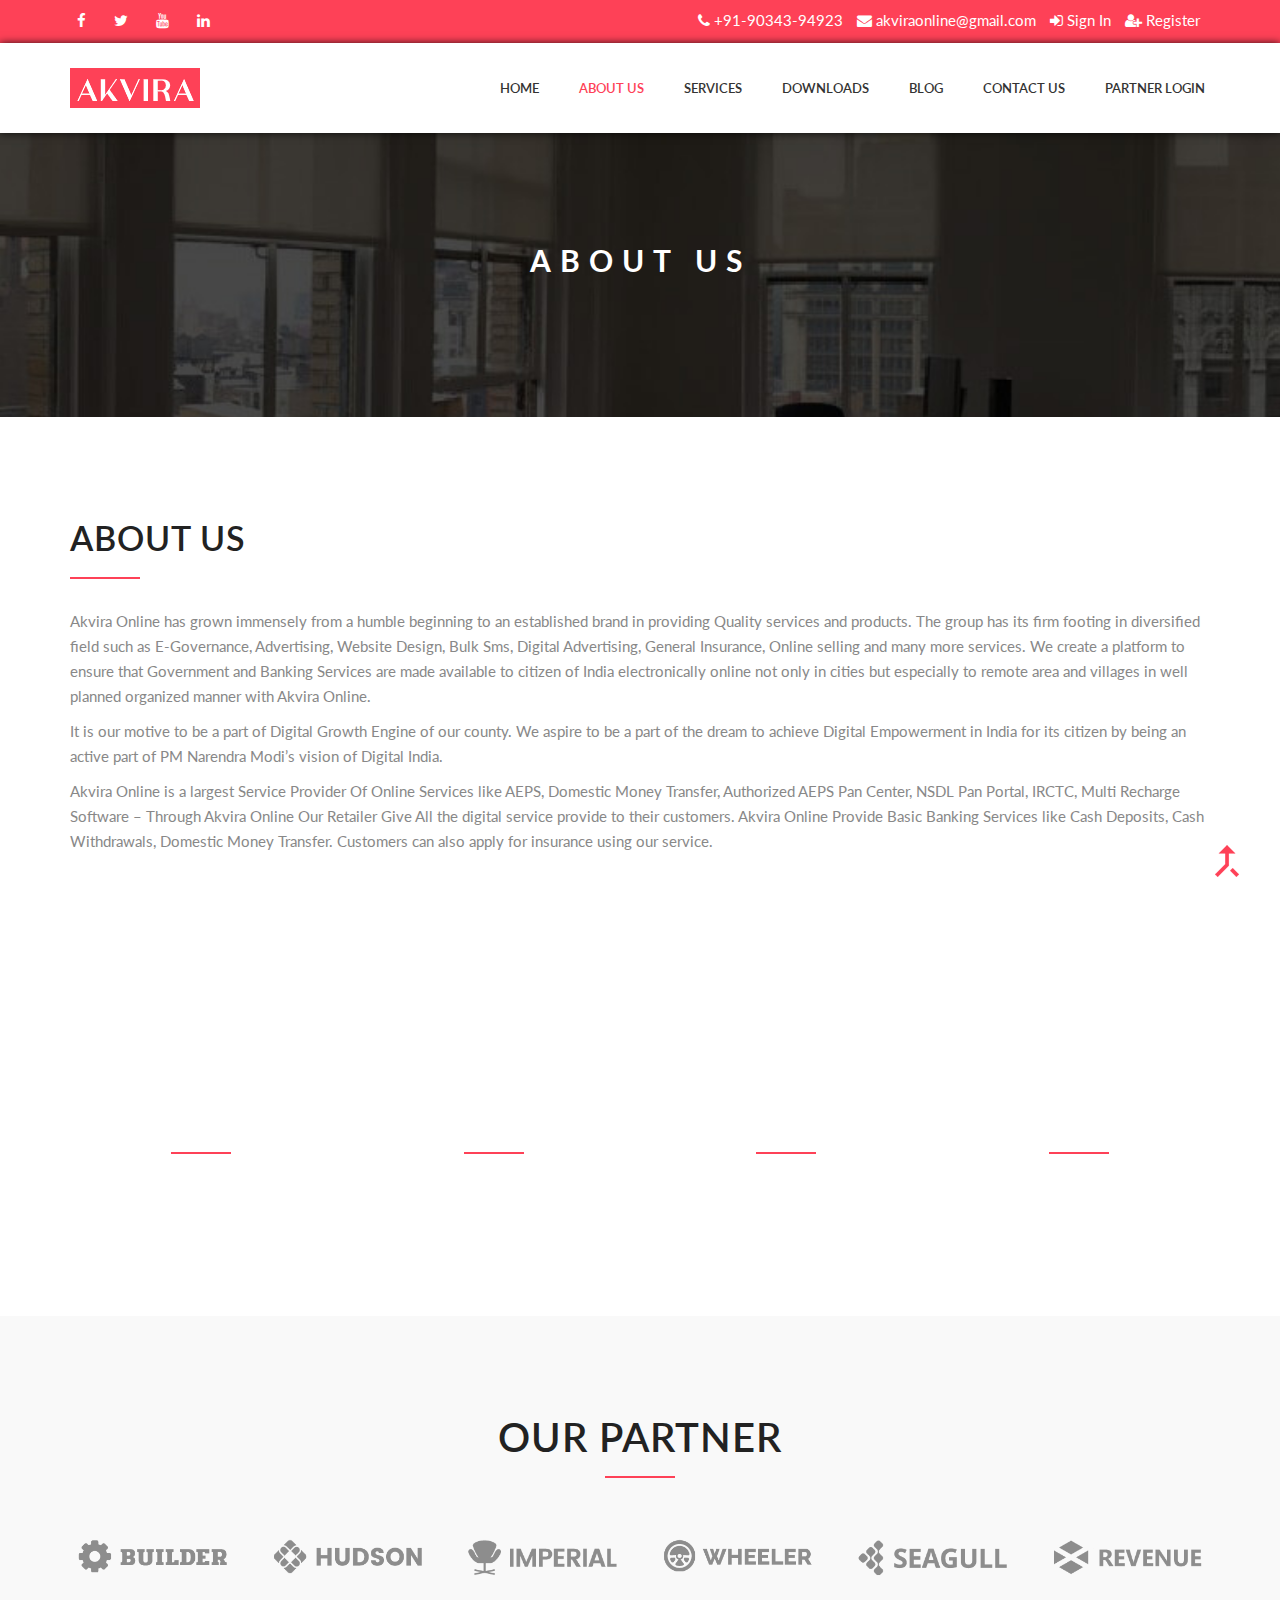
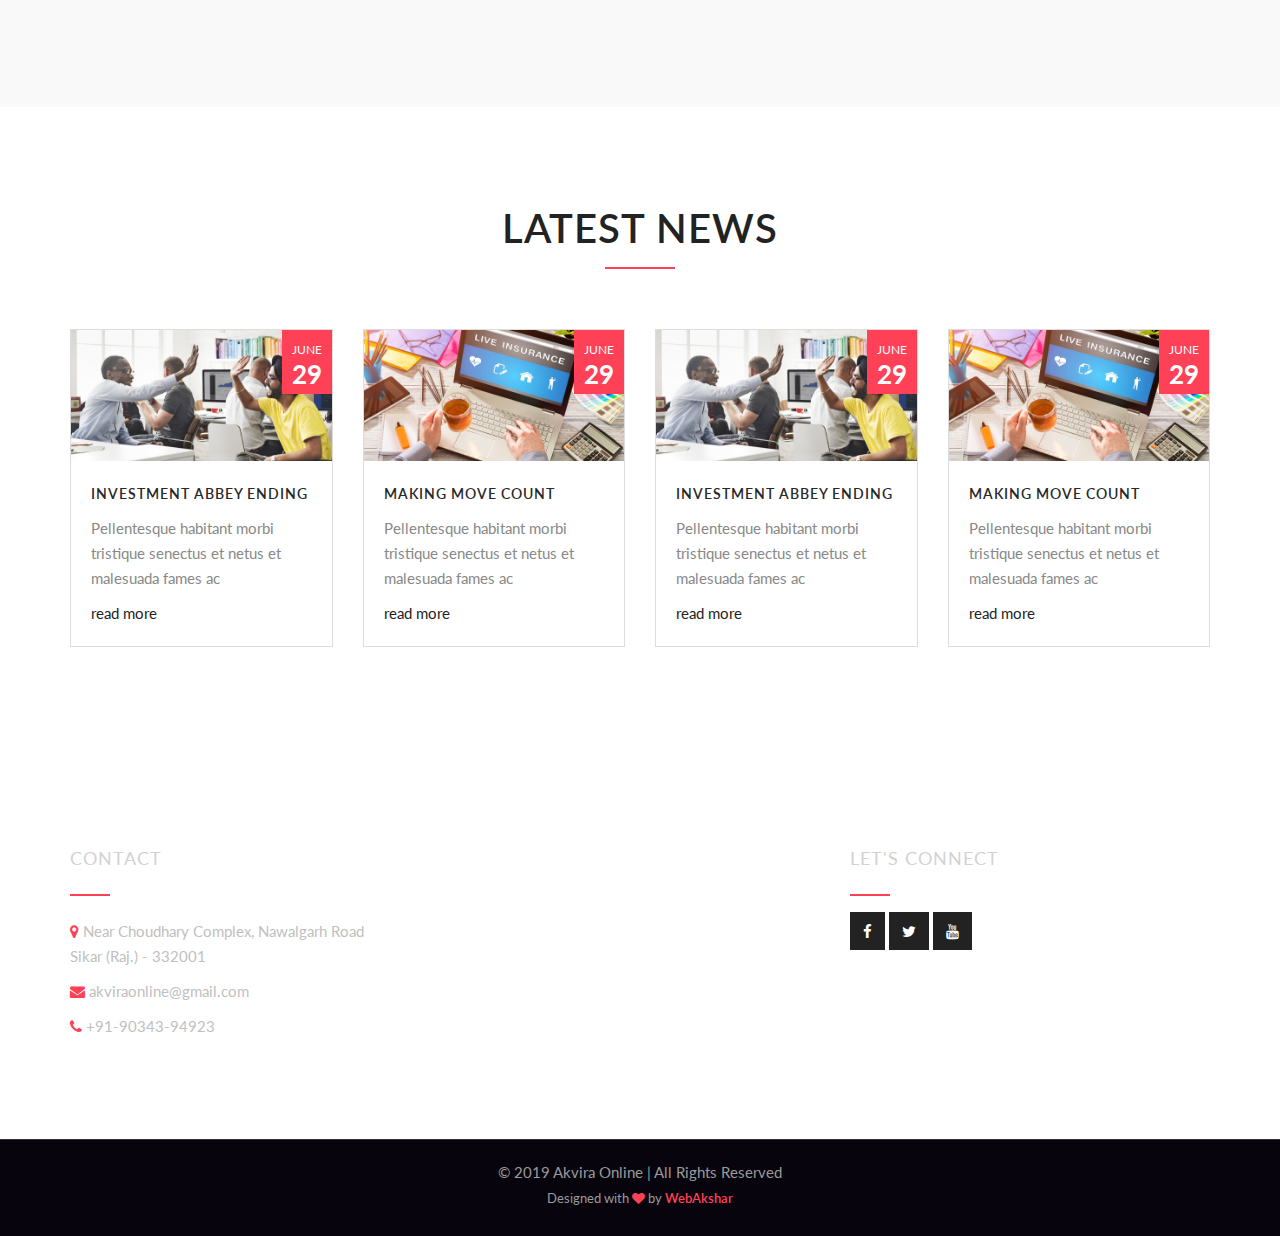
==== commit 21ad2b6a: "Site updates" ====
--- a/about.html
+++ b/about.html
@@ -64,6 +64,14 @@
                                     <i class="fa fa-envelope"></i>
                                     <a href="mailto:akviraonline@gmail.com">akviraonline@gmail.com</a>
                                 </li>
+                                <li>
+                                    <i class="fa fa-sign-in"></i>
+                                    <a href="http://webakshar.com" target="_blank">Sign In</a>
+                                </li>
+                                <li>
+                                    <i class="fa fa-user-plus"></i>
+                                    <a href="register.html">Register</a>
+                                </li>
                             </ul>
                         </div>
                     </div>
@@ -87,7 +95,7 @@
                             <li><a href="about.html" class="active">About Us</a></li>
                             <li><a href="services.html">Services</a></li>
                             <li><a href="#">Downloads</a></li>
-                            <li><a href="blog.html">Blog</a></li>
+                            <li><a href="#">Blog</a></li>
                             <li><a href="contact.html">Contact Us</a></li>
                             <li><a href="partnerlogin.html" target="_blank">Partner Login</a></li>
                         </ul>
@@ -132,345 +140,6 @@
                 </div>
             </div>
         </section>
-        <section class="pad100 parallax" style="background-image: url(assets/images/bg/bg12.jpg);">
-            <div class="container">
-                <div class="row">
-                    <div class="section-title text-center white">
-                        <h3>Helping to Grow</h3>
-                    </div>
-                </div>
-                <div class="row">
-                    <div class="col-md-12">
-                        <div class="max-tab-2 white">
-                            <!-- Nav tabs -->
-                            <ul class="nav nav-tabs nav-justified" role="tablist">
-                                <li role="presentation" class="active">
-                                    <a href="#tab1" role="tab" data-toggle="tab" aria-expanded="false">
-                                        2013
-                                    </a>
-                                </li>
-                                <li role="presentation" class="">
-                                    <a href="#tab2" role="tab" data-toggle="tab" aria-expanded="false">
-                                        2014
-                                    </a>
-                                </li>
-                                <li role="presentation" class="">
-                                    <a href="#tab3" role="tab" data-toggle="tab" aria-expanded="false">
-                                        2015
-                                    </a>
-                                </li>
-                                <li role="presentation" class="">
-                                    <a href="#tab4" role="tab" data-toggle="tab" aria-expanded="false">
-                                        2016
-                                    </a>
-                                </li>
-                                <li role="presentation" class="">
-                                    <a href="#tab5" role="tab" data-toggle="tab" aria-expanded="false">
-                                        2017
-                                    </a>
-                                </li>
-
-                            </ul>
-
-                            <!-- Tab panes -->
-                            <div class="tab-content">
-                                <!-- Start Tab Content 1 -->
-                                <div role="tabpanel" class="tab-pane active" id="tab1">
-                                    <div class="row">
-                                        <div class="col-md-3 col-sm-6">
-                                            <p>FDA Approves Bayer's Finacea® Foam, 15% for the Topical Treatment of the Inflammatory.</p>
-                                            <p>In two pivotal clinical trials, treatment with resulted in a higher Investigator's Global Assessment.</p>
-                                            <p>How to plan your Budget?</p>
-                                        </div>
-                                        <div class="col-md-3 col-sm-6">
-                                            <p>FDA Approves Bayer's Finacea® Foam, 15% for the Topical Treatment of the Inflammatory.</p>
-                                            <p>In two pivotal clinical trials, treatment with resulted in a higher Investigator's Global Assessment.</p>
-                                            <p>How to plan your Budget?</p>
-                                        </div>
-                                        <div class="col-md-3 col-sm-6">
-                                            <p>FDA Approves Bayer's Finacea® Foam, 15% for the Topical Treatment of the Inflammatory.</p>
-                                            <p>In two pivotal clinical trials, treatment with resulted in a higher Investigator's Global Assessment.</p>
-                                            <p>How to plan your Budget?</p>
-                                        </div>
-                                        <div class="col-md-3 col-sm-6">
-                                            <p>FDA Approves Bayer's Finacea® Foam, 15% for the Topical Treatment of the Inflammatory.</p>
-                                            <p>In two pivotal clinical trials, treatment with resulted in a higher Investigator's Global Assessment.</p>
-                                            <p>How to plan your Budget?</p>
-                                        </div>
-                                    </div>
-                                </div>
-                                <!-- Start Tab Content 2 -->
-                                <div role="tabpanel" class="tab-pane" id="tab2">
-                                    <div class="row">
-                                        <div class="col-md-3 col-sm-6">
-                                            <p>FDA Approves Bayer's Finacea® Foam, 15% for the Topical Treatment of the Inflammatory.</p>
-                                            <p>In two pivotal clinical trials, treatment with resulted in a higher Investigator's Global Assessment.</p>
-                                            <p>How to plan your Budget?</p>
-                                        </div>
-                                        <div class="col-md-3 col-sm-6">
-                                            <p>FDA Approves Bayer's Finacea® Foam, 15% for the Topical Treatment of the Inflammatory.</p>
-                                            <p>In two pivotal clinical trials, treatment with resulted in a higher Investigator's Global Assessment.</p>
-                                            <p>How to plan your Budget?</p>
-                                        </div>
-                                        <div class="col-md-3 col-sm-6">
-                                            <p>FDA Approves Bayer's Finacea® Foam, 15% for the Topical Treatment of the Inflammatory.</p>
-                                            <p>In two pivotal clinical trials, treatment with resulted in a higher Investigator's Global Assessment.</p>
-                                            <p>How to plan your Budget?</p>
-                                        </div>
-                                        <div class="col-md-3 col-sm-6">
-                                            <p>FDA Approves Bayer's Finacea® Foam, 15% for the Topical Treatment of the Inflammatory.</p>
-                                            <p>In two pivotal clinical trials, treatment with resulted in a higher Investigator's Global Assessment.</p>
-                                            <p>How to plan your Budget?</p>
-                                        </div>
-                                    </div>
-                                </div>
-                                <!-- Start Tab Content 3 -->
-                                <div role="tabpanel" class="tab-pane" id="tab3">
-                                    <div class="row">
-                                        <div class="col-md-3 col-sm-6">
-                                            <p>FDA Approves Bayer's Finacea® Foam, 15% for the Topical Treatment of the Inflammatory.</p>
-                                            <p>In two pivotal clinical trials, treatment with resulted in a higher Investigator's Global Assessment.</p>
-                                            <p>How to plan your Budget?</p>
-                                        </div>
-                                        <div class="col-md-3 col-sm-6">
-                                            <p>FDA Approves Bayer's Finacea® Foam, 15% for the Topical Treatment of the Inflammatory.</p>
-                                            <p>In two pivotal clinical trials, treatment with resulted in a higher Investigator's Global Assessment.</p>
-                                            <p>How to plan your Budget?</p>
-                                        </div>
-                                        <div class="col-md-3 col-sm-6">
-                                            <p>FDA Approves Bayer's Finacea® Foam, 15% for the Topical Treatment of the Inflammatory.</p>
-                                            <p>In two pivotal clinical trials, treatment with resulted in a higher Investigator's Global Assessment.</p>
-                                            <p>How to plan your Budget?</p>
-                                        </div>
-                                        <div class="col-md-3 col-sm-6">
-                                            <p>FDA Approves Bayer's Finacea® Foam, 15% for the Topical Treatment of the Inflammatory.</p>
-                                            <p>In two pivotal clinical trials, treatment with resulted in a higher Investigator's Global Assessment.</p>
-                                            <p>How to plan your Budget?</p>
-                                        </div>
-                                    </div>
-                                </div>
-                                <!-- Start Tab Content 4 -->
-                                <div role="tabpanel" class="tab-pane" id="tab4">
-                                    <div class="row">
-                                        <div class="col-md-3 col-sm-6">
-                                            <p>FDA Approves Bayer's Finacea® Foam, 15% for the Topical Treatment of the Inflammatory.</p>
-                                            <p>In two pivotal clinical trials, treatment with resulted in a higher Investigator's Global Assessment.</p>
-                                            <p>How to plan your Budget?</p>
-                                        </div>
-                                        <div class="col-md-3 col-sm-6">
-                                            <p>FDA Approves Bayer's Finacea® Foam, 15% for the Topical Treatment of the Inflammatory.</p>
-                                            <p>In two pivotal clinical trials, treatment with resulted in a higher Investigator's Global Assessment.</p>
-                                            <p>How to plan your Budget?</p>
-                                        </div>
-                                        <div class="col-md-3 col-sm-6">
-                                            <p>FDA Approves Bayer's Finacea® Foam, 15% for the Topical Treatment of the Inflammatory.</p>
-                                            <p>In two pivotal clinical trials, treatment with resulted in a higher Investigator's Global Assessment.</p>
-                                            <p>How to plan your Budget?</p>
-                                        </div>
-                                        <div class="col-md-3 col-sm-6">
-                                            <p>FDA Approves Bayer's Finacea® Foam, 15% for the Topical Treatment of the Inflammatory.</p>
-                                            <p>In two pivotal clinical trials, treatment with resulted in a higher Investigator's Global Assessment.</p>
-                                            <p>How to plan your Budget?</p>
-                                        </div>
-                                    </div>
-                                </div>
-                                <!-- Start Tab Content 5 -->
-                                <div role="tabpanel" class="tab-pane" id="tab5">
-                                    <div class="row">
-                                        <div class="col-md-3 col-sm-6">
-                                            <p>FDA Approves Bayer's Finacea® Foam, 15% for the Topical Treatment of the Inflammatory.</p>
-                                            <p>In two pivotal clinical trials, treatment with resulted in a higher Investigator's Global Assessment.</p>
-                                            <p>How to plan your Budget?</p>
-                                        </div>
-                                        <div class="col-md-3 col-sm-6">
-                                            <p>FDA Approves Bayer's Finacea® Foam, 15% for the Topical Treatment of the Inflammatory.</p>
-                                            <p>In two pivotal clinical trials, treatment with resulted in a higher Investigator's Global Assessment.</p>
-                                            <p>How to plan your Budget?</p>
-                                        </div>
-                                        <div class="col-md-3 col-sm-6">
-                                            <p>FDA Approves Bayer's Finacea® Foam, 15% for the Topical Treatment of the Inflammatory.</p>
-                                            <p>In two pivotal clinical trials, treatment with resulted in a higher Investigator's Global Assessment.</p>
-                                            <p>How to plan your Budget?</p>
-                                        </div>
-                                        <div class="col-md-3 col-sm-6">
-                                            <p>FDA Approves Bayer's Finacea® Foam, 15% for the Topical Treatment of the Inflammatory.</p>
-                                            <p>In two pivotal clinical trials, treatment with resulted in a higher Investigator's Global Assessment.</p>
-                                            <p>How to plan your Budget?</p>
-                                        </div>
-                                    </div>
-                                </div>
-                                <!-- End Tab Content 5 -->
-                            </div>
-
-                        </div>
-                    </div>
-                </div>
-            </div>
-        </section>
-        <!-- End Tab Section -->
-        <!-- Start Services Section -->
-        <section class="pad-t100 pad-b70">
-            <div class="container">
-                <div class="row">
-                    <div class="section-title text-center">
-                        <h3>Our Services</h3>
-                    </div>
-                </div>
-                <div class="row">
-                    <div class="col-md-4">
-                        <div class="feature-3 text-center">
-                            <img src="assets/images/others/icon-2.png" alt="">
-                            <a href="#"><h4>FINANCIAL PLANING</h4></a>
-                            <p>The Importance of Having a Financial Plan. Creating a financial plan see the big ...</p>
-                        </div>
-                    </div>
-                    <div class="col-md-4">
-                        <div class="feature-3 text-center">
-                            <img src="assets/images/others/icon.png" alt="">
-                            <a href="#"><h4>BUSINESS ADVISER</h4></a>
-                            <p>Motivation is an important factor in academic success and it be underestimated by you ...</p>
-                        </div>
-                    </div>
-                    <div class="col-md-4">
-                        <div class="feature-3 text-center">
-                            <img src="assets/images/others/icon-3.png" alt="">
-                            <a href="#"><h4>INVESTMENT PLAN</h4></a>
-                            <p>This stage represents the initial entry of the “dirty” cash or proceeds of crime stats ...</p>
-                        </div>
-                    </div>
-                </div>
-            </div>
-        </section>
-        <!-- End Services Section -->
-        <!-- Start Testimonial Section -->
-        <section class="pad100 parallax" style="background-image: url(assets/images/bg/bg4.jpg);">
-            <div class="container">
-                <div class="row">
-                    <div class="col-md-12">
-                        <div class="section-title text-center white">
-                            <h3>Testimonial</h3>
-                        </div>
-                    </div>
-                </div>
-                <div class="row">
-                    <div class="col-md-12">
-                        <div class="testimonial-carousel bordered">
-                            <div class="testimonial-item white">
-                                <img src="assets/images/testimonials/1.jpg" alt="" class="img-circle">
-                                <p>US technology giant Apple on Tuesday became the first company ever in the world to enjoy a market capitalisation of $800 billion. If it were a country.</p>
-                                <div class="client">Shahriyar Ahmed</div>
-                            </div>
-                            <div class="testimonial-item white">
-                                <img src="assets/images/testimonials/3.jpg" alt="" class="img-circle">
-                                <p>US technology giant Apple on Tuesday became the first company ever in the world to enjoy a market capitalisation of $800 billion. If it were a country.</p>
-                                <div class="client">Mariam Akter</div>
-                            </div>
-                        </div>
-                    </div>
-                </div>
-            </div>
-        </section>
-        <!-- End Testimonial Section -->
-        <!-- Start Team Member Section -->
-        <section class="pad-t100 pad-b70">
-            <div class="container">
-                <div class="row">
-                    <div class="col-md-12">
-                        <div class="section-title text-center">
-                            <h3>Team Member</h3>
-                        </div>
-                    </div>
-                </div>
-                <div class="row">
-                    <div class="col-md-4 col-sm-4">
-                        <div class="team-member-1">
-                            <div class="team-member-img">
-                                <img class="img-responsive" src="assets/images/team/team12.jpg" alt="">
-                            </div>
-                            <div class="team-info">
-                                <div class="team-name">Jonson Doe</div>
-                                <div class="team-designation">Founder & CEO</div>
-                                <p>Lorem ipsum dolor sit amet, consectetur adipisicing elit, sed do eiusmod tempor incididunt ut labore</p>
-                            </div>
-                            <div class="social-icon">
-                                <ul class="icon">
-                                    <li>
-                                        <a href="#"><i class="fa fa-facebook"></i></a>
-                                    </li>
-                                    <li>
-                                        <a href="#"><i class="fa fa-twitter"></i></a>
-                                    </li>
-                                    <li>
-                                        <a href="#"><i class="fa fa-google-plus"></i></a>
-                                    </li>
-                                    <li>
-                                        <a href="#"><i class="fa fa-linkedin"></i></a>
-                                    </li>
-                                </ul>
-                            </div>
-                        </div>
-                    </div>
-                    <div class="col-md-4 col-sm-4">
-                        <div class="team-member-1">
-                            <div class="team-member-img">
-                                <img class="img-responsive" src="assets/images/team/team10.jpg" alt="">
-                            </div>
-                            <div class="team-info">
-                                <div class="team-name">LONNIE SALTERS</div>
-                                <div class="team-designation">Co-Founder & Developer</div>
-                                <p>Lorem ipsum dolor sit amet, consectetur adipisicing elit, sed do eiusmod tempor incididunt ut labore</p>
-                            </div>
-                            <div class="social-icon">
-                                <ul class="icon">
-                                    <li>
-                                        <a href="#"><i class="fa fa-facebook"></i></a>
-                                    </li>
-                                    <li>
-                                        <a href="#"><i class="fa fa-twitter"></i></a>
-                                    </li>
-                                    <li>
-                                        <a href="#"><i class="fa fa-google-plus"></i></a>
-                                    </li>
-                                    <li>
-                                        <a href="#"><i class="fa fa-linkedin"></i></a>
-                                    </li>
-                                </ul>
-                            </div>
-                        </div>
-                    </div>
-                    <div class="col-md-4 col-sm-4">
-                        <div class="team-member-1">
-                            <div class="team-member-img">
-                                <img class="img-responsive" src="assets/images/team/team11.jpg" alt="">
-                            </div>
-                            <div class="team-info">
-                                <div class="team-name">ROBERT HENSON</div>
-                                <div class="team-designation">App Developer</div>
-                                <p>Lorem ipsum dolor sit amet, consectetur adipisicing elit, sed do eiusmod tempor incididunt ut labore</p>
-                            </div>
-                            <div class="social-icon">
-                                <ul class="icon">
-                                    <li>
-                                        <a href="#"><i class="fa fa-facebook"></i></a>
-                                    </li>
-                                    <li>
-                                        <a href="#"><i class="fa fa-twitter"></i></a>
-                                    </li>
-                                    <li>
-                                        <a href="#"><i class="fa fa-google-plus"></i></a>
-                                    </li>
-                                    <li>
-                                        <a href="#"><i class="fa fa-linkedin"></i></a>
-                                    </li>
-                                </ul>
-                            </div>
-                        </div>
-                    </div>
-                </div>
-            </div>
-        </section>
-        <!-- End Team Member Section -->
-        <!-- Start Animated Counter -->
         <section class="pad-t100 pad-b70 parallax" style="background-image: url(assets/images/bg/bg2.jpg); background-position: 50% 40px;">
             <div class="container">
                 <div class="row">
@@ -502,8 +171,7 @@
                 </div>
             </div>
         </section>
-        <!-- End Animated Counter -->
-        <!-- Start Client Section -->
+
         <section class="pad100" style="background-color: #f9f9f9;">
             <div class="container">
                 <div class="row">
@@ -557,8 +225,7 @@
                 </div>
             </div>
         </section>
-        <!-- End Client Section -->
-        <!-- Start Latest Blog Section -->
+
         <section class="pad-t100 pad-b70">
             <div class="container">
                 <div class="row">
@@ -569,19 +236,6 @@
                     </div>
                 </div>
                 <div class="row">
-                    <div class="col-md-3">
-                        <div class="latest-news">
-                            <div class="latest-news-img">
-                                <img src="assets/images/blog/blog1.jpg" class="img-responsive" alt="blog-post">
-                                <div><span>JUNE</span><span>29</span></div>
-                            </div>
-                            <div class="news-details">
-                                <h4><a href="#">WE KEEP OUR PROMISE</a></h4>
-                                <p>Pellentesque habitant morbi tristique senectus et netus et malesuada fames ac</p>
-                                <a href="#" class="read-more">read more</a>
-                            </div>
-                        </div>
-                    </div>
                     <div class="col-md-3">
                         <div class="latest-news">
                             <div class="latest-news-img">
@@ -611,11 +265,24 @@
                     <div class="col-md-3">
                         <div class="latest-news">
                             <div class="latest-news-img">
-                                <img src="assets/images/blog/blog5.jpg" class="img-responsive" alt="blog-post">
+                                <img src="assets/images/blog/blog4.jpg" class="img-responsive" alt="blog-post">
                                 <div><span>JUNE</span><span>29</span></div>
                             </div>
                             <div class="news-details">
-                                <h4><a href="#">MAKING EVERY MOVE COUNT</a></h4>
+                                <h4><a href="#">INVESTMENT ABBEY ENDING</a></h4>
+                                <p>Pellentesque habitant morbi tristique senectus et netus et malesuada fames ac</p>
+                                <a href="#" class="read-more">read more</a>
+                            </div>
+                        </div>
+                    </div>
+                    <div class="col-md-3">
+                        <div class="latest-news">
+                            <div class="latest-news-img">
+                                <img src="assets/images/blog/blog2.jpg" class="img-responsive" alt="blog-post">
+                                <div><span>JUNE</span><span>29</span></div>
+                            </div>
+                            <div class="news-details">
+                                <h4><a href="#">MAKING MOVE COUNT</a></h4>
                                 <p>Pellentesque habitant morbi tristique senectus et netus et malesuada fames ac</p>
                                 <a href="#" class="read-more">read more</a>
                             </div>
@@ -640,15 +307,8 @@
                     </div>
                     <div class="col-md-4">
                         <div class="section-title-2">
-                            <h3>Newsletter</h3>
-                        </div>
-                        <p>Subscribe below to stay updated about Akvira Online</p>
-                        <form>
-                            <div class="form-group footer-subscribe">
-                                <input type="email" class="form-control" id="Email1" placeholder="Subscribe with us">
-                                <button type="button" class="btn btn-default">Join</button>
-                            </div>
-                        </form>
+                            <h3>Let's Connect</h3>
+                        </div>
                         <div class="footer-social">
                             <ul class="top-social">
                                 <li><a target="_blank" href="https://facebook.com/akviraonline"><i class="fa fa-facebook"></i></a></li>
